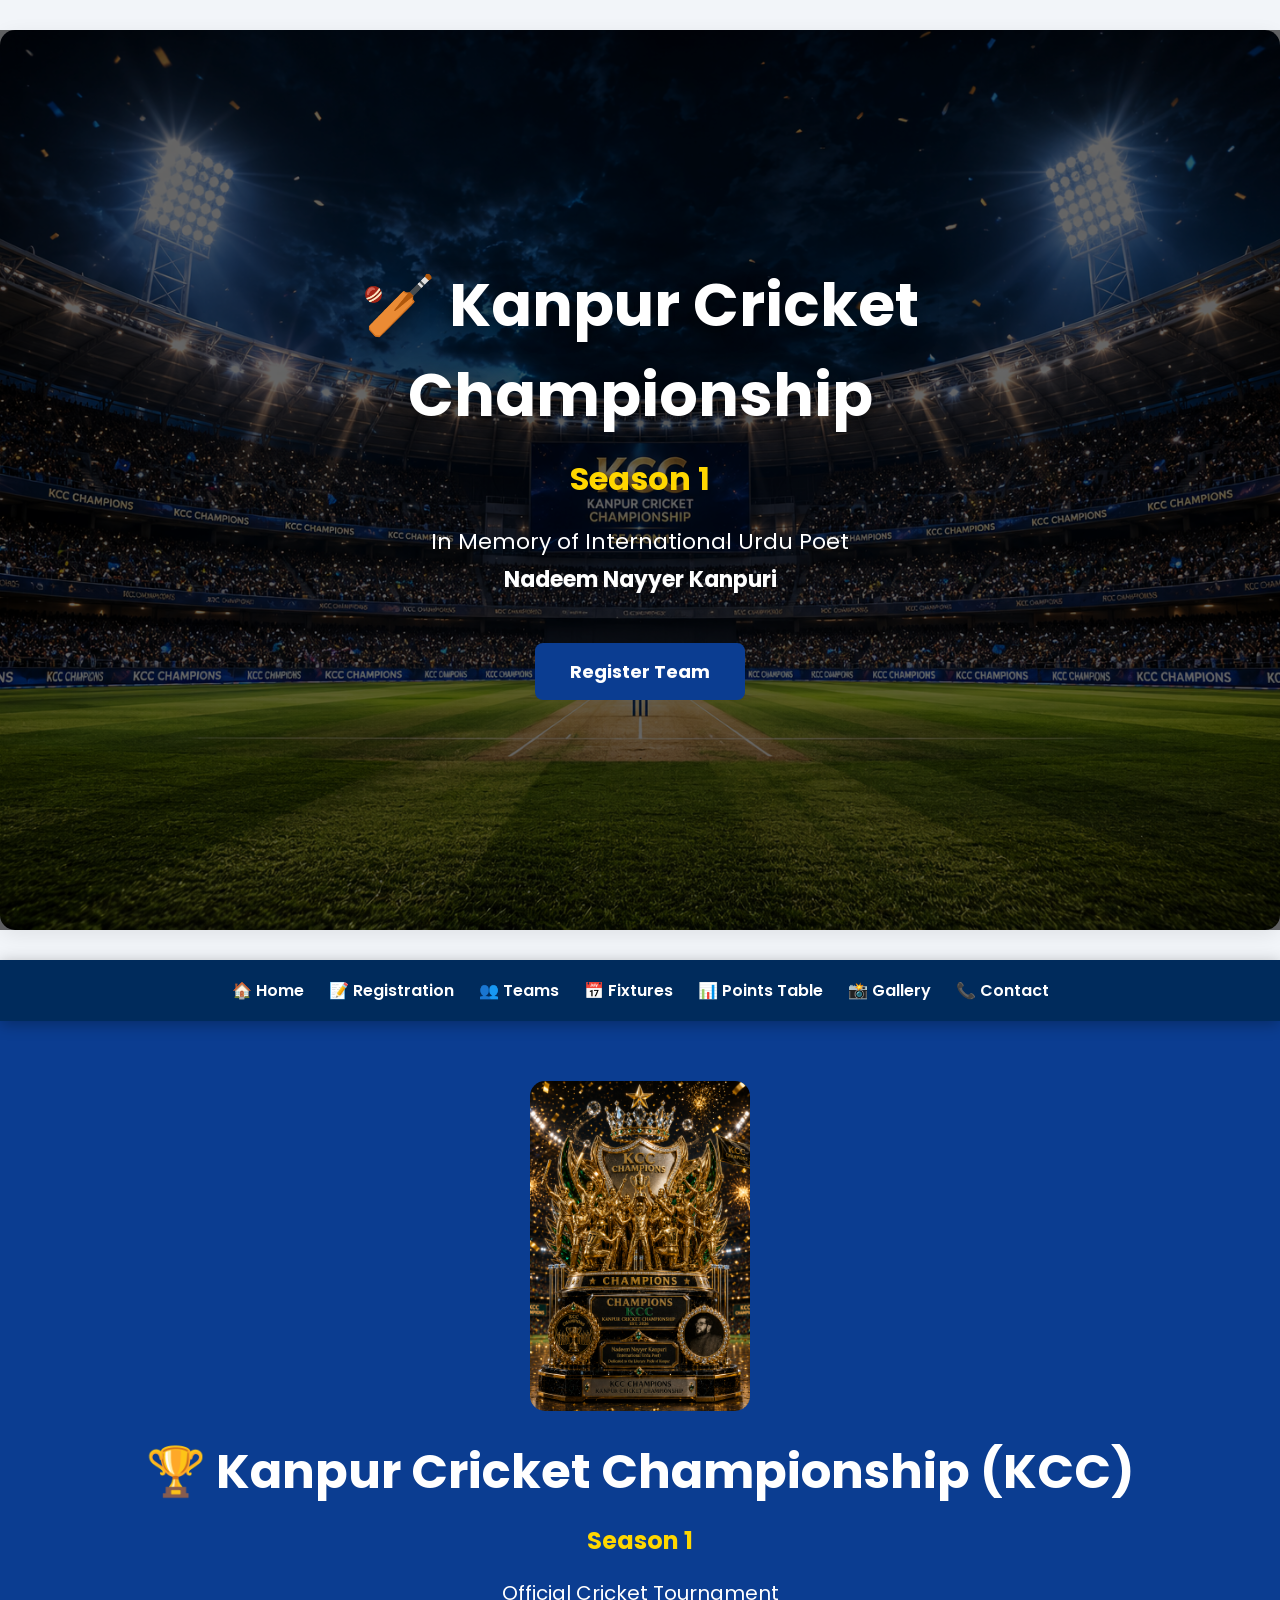
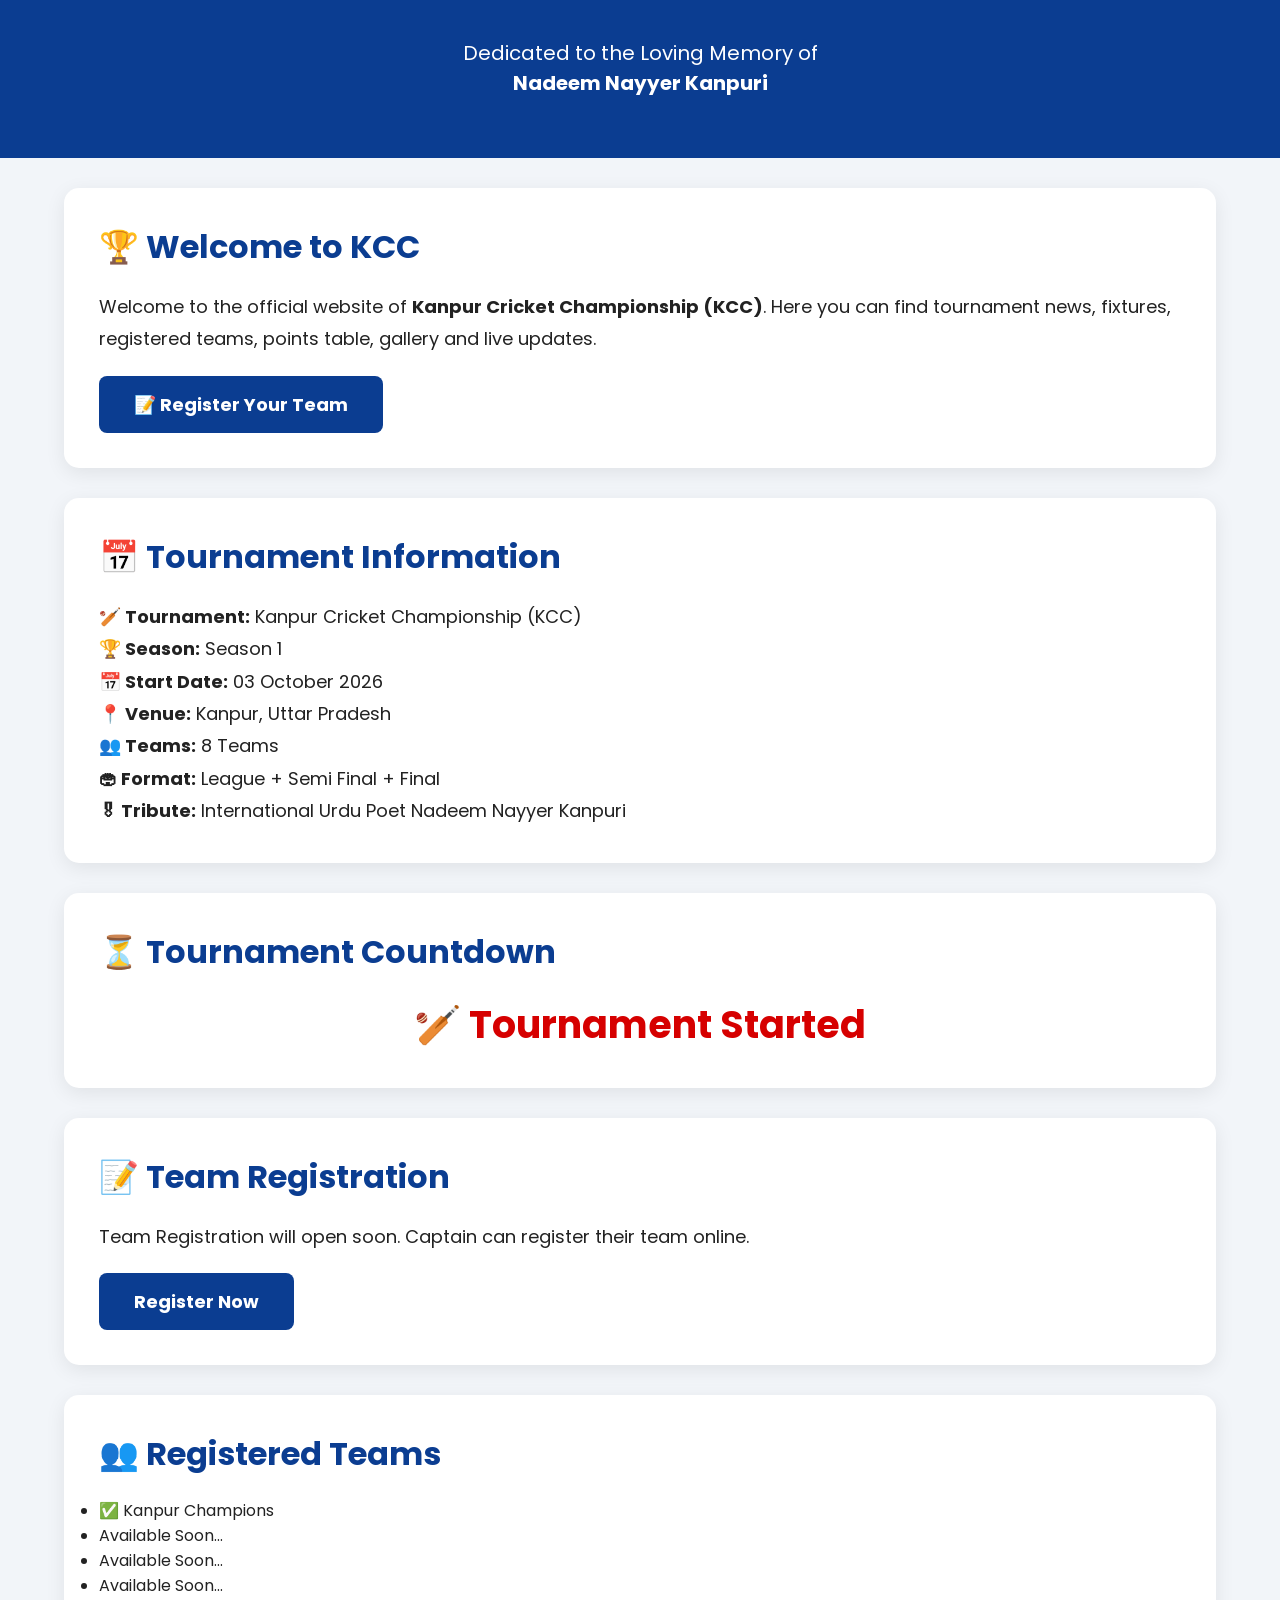
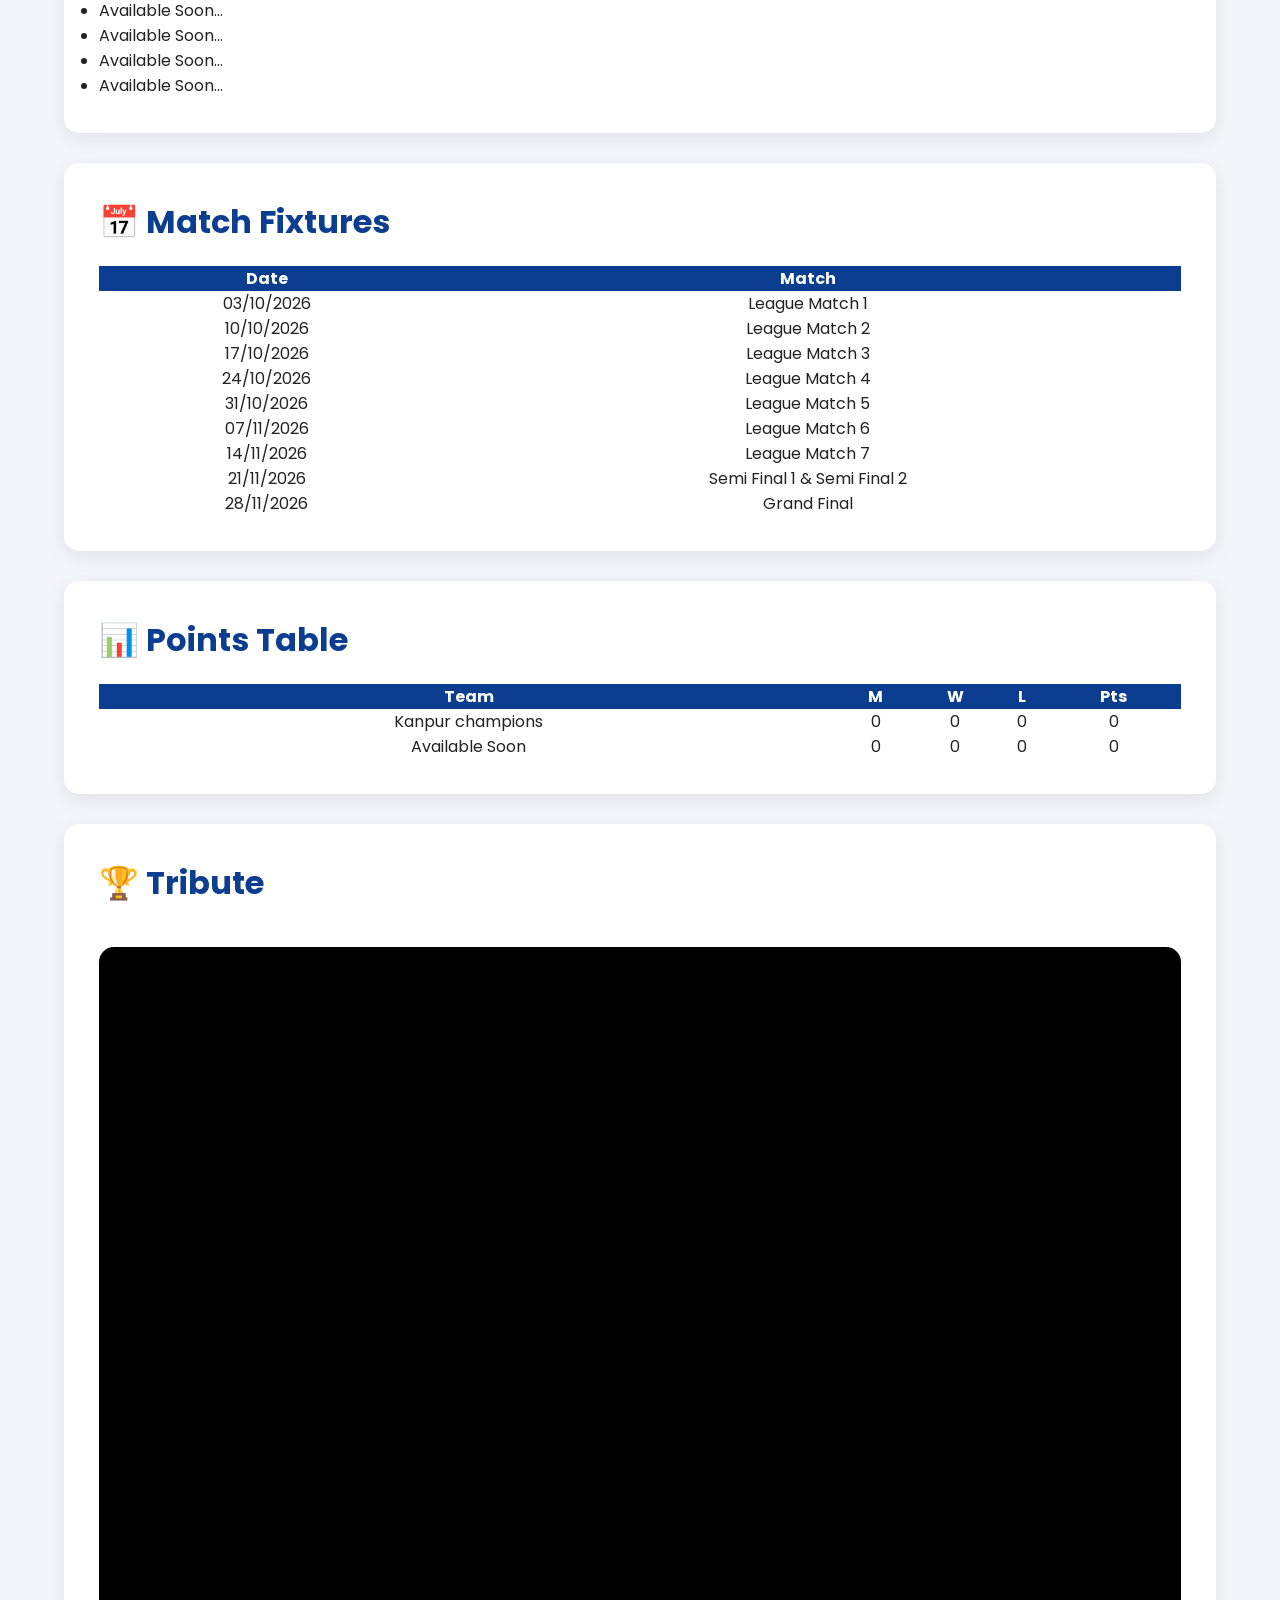
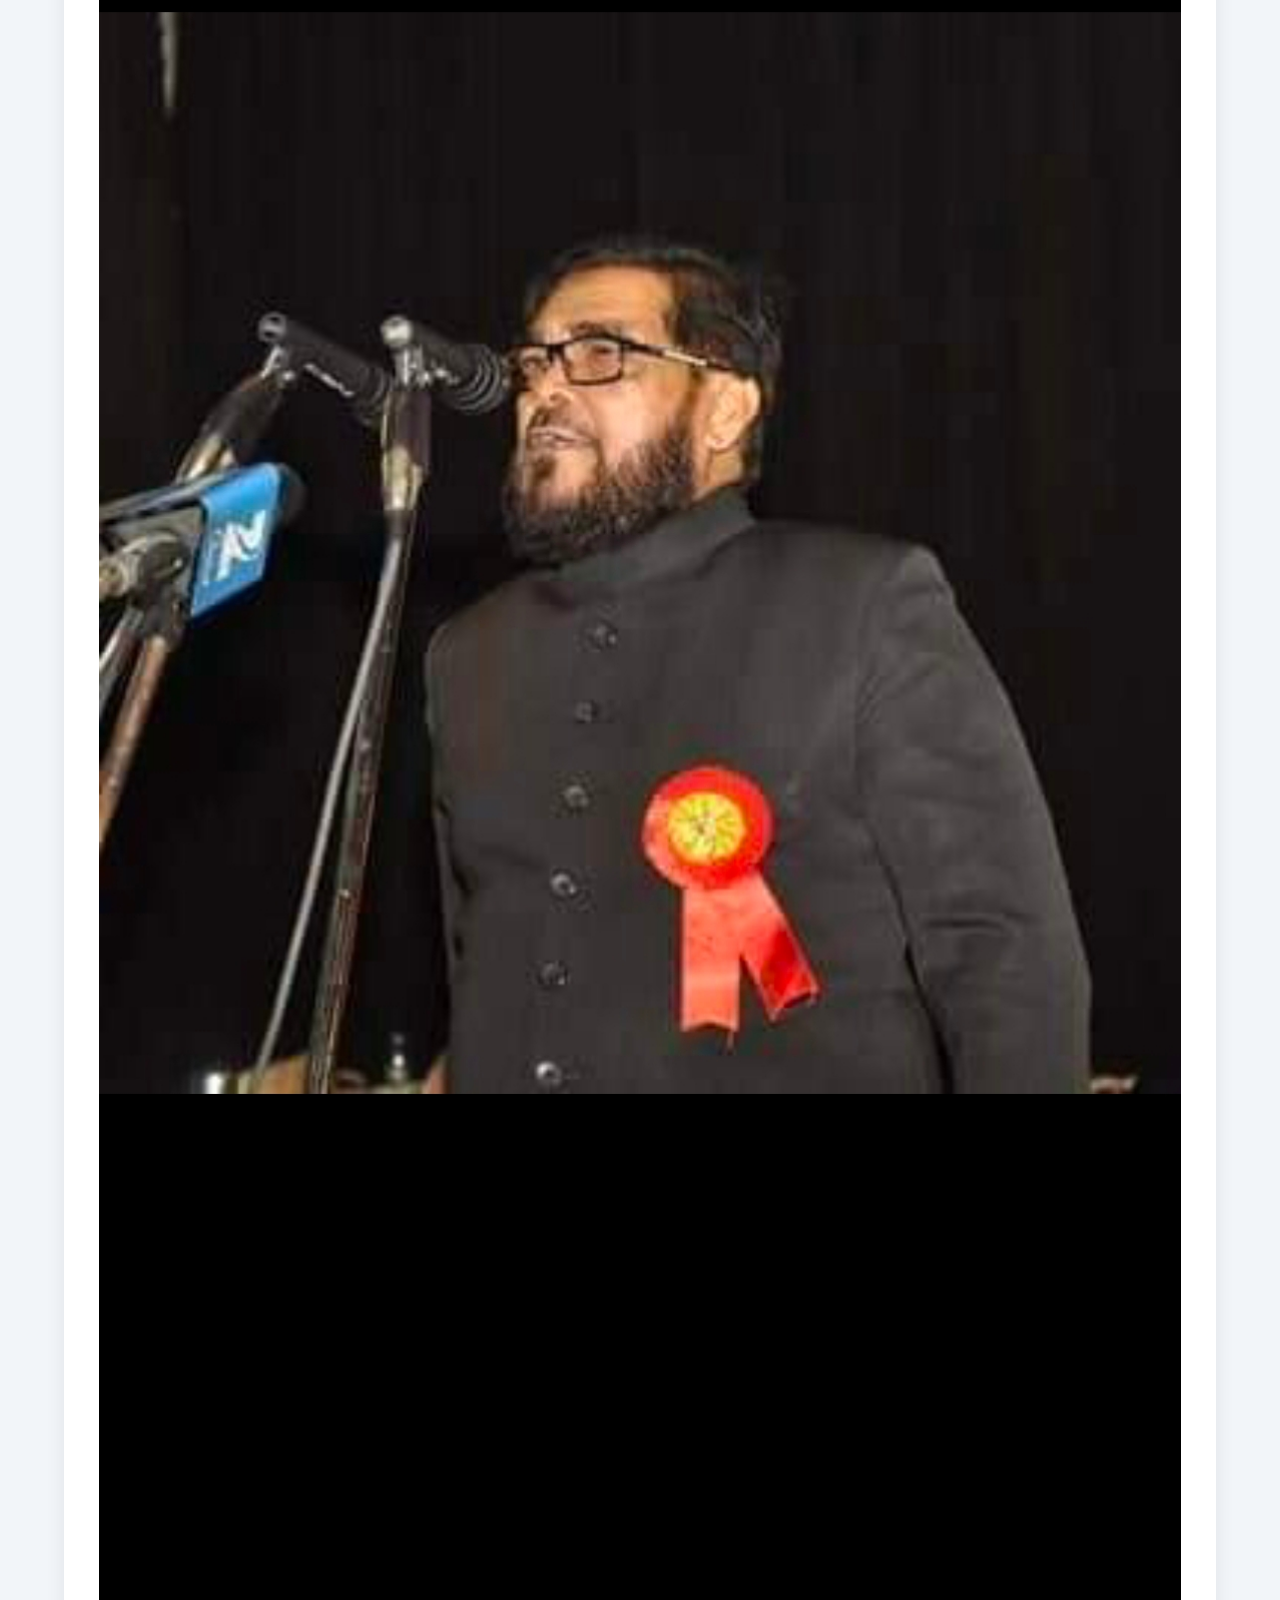
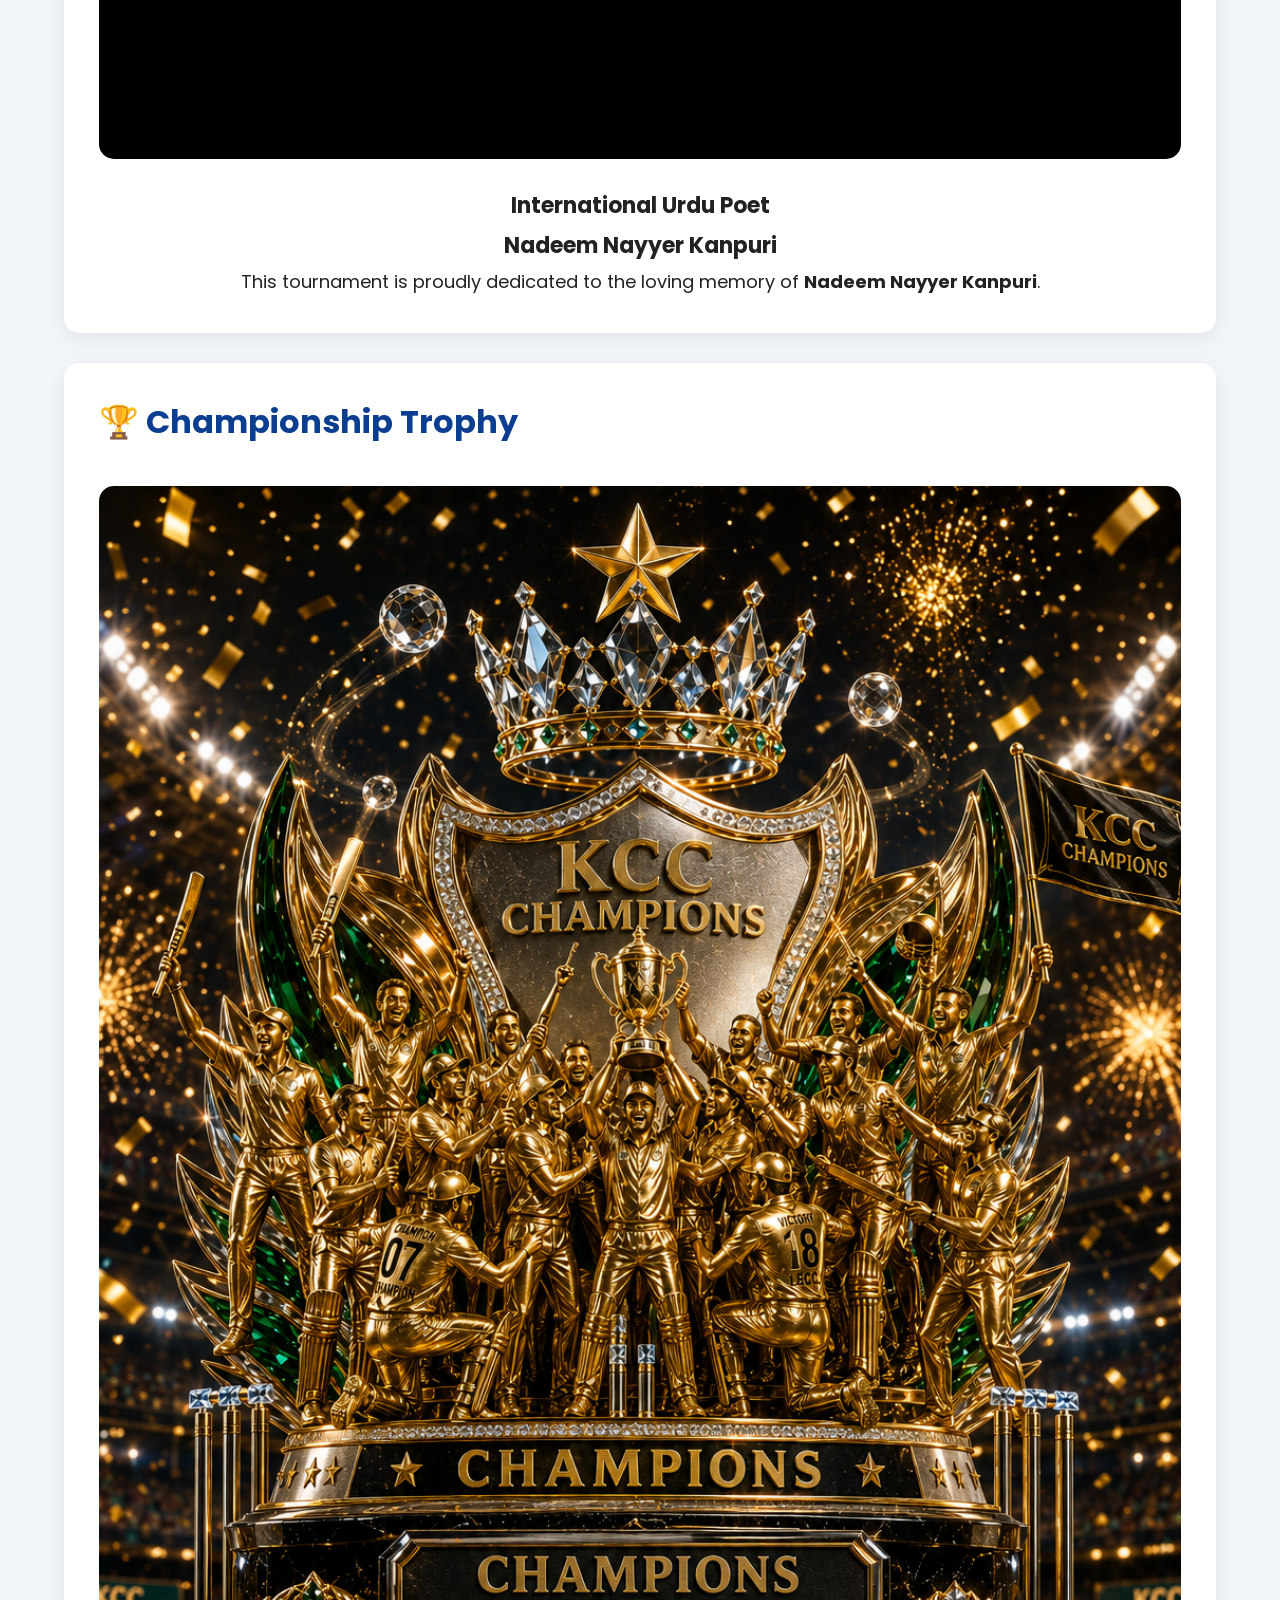
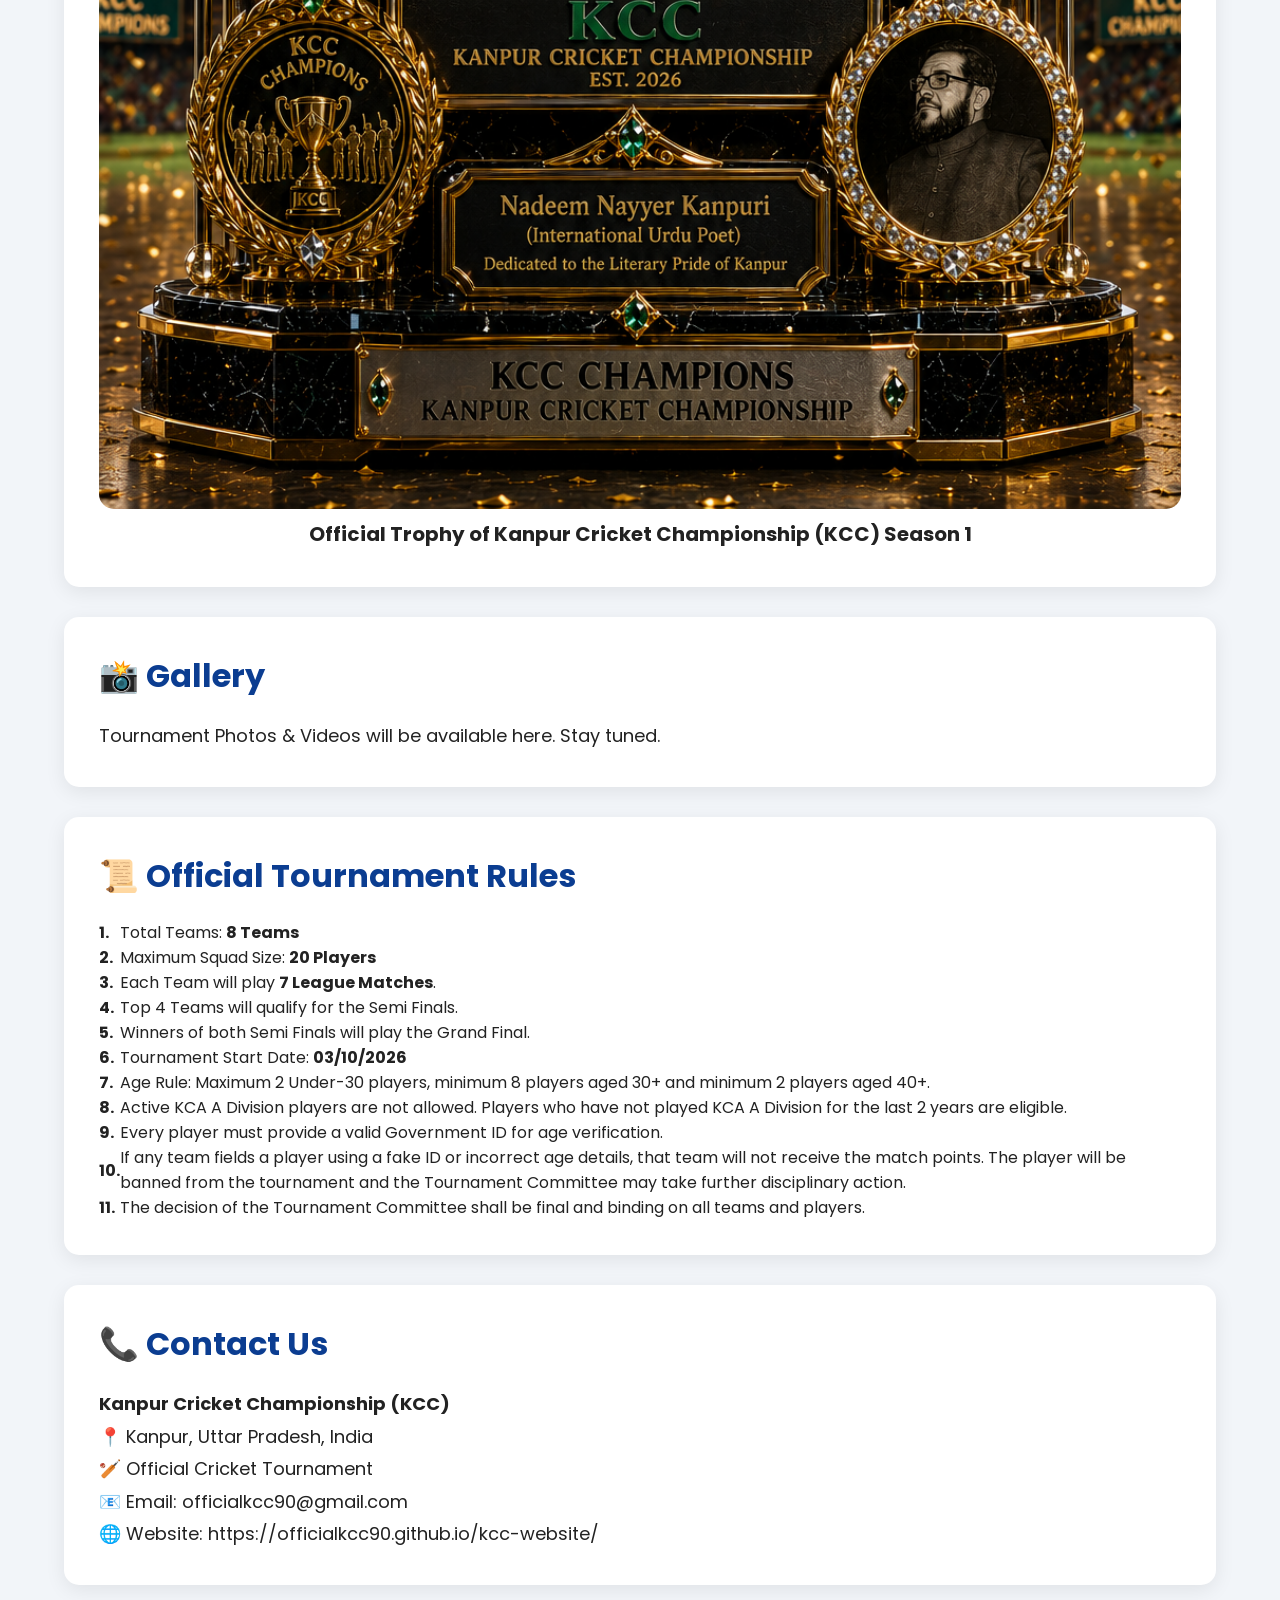
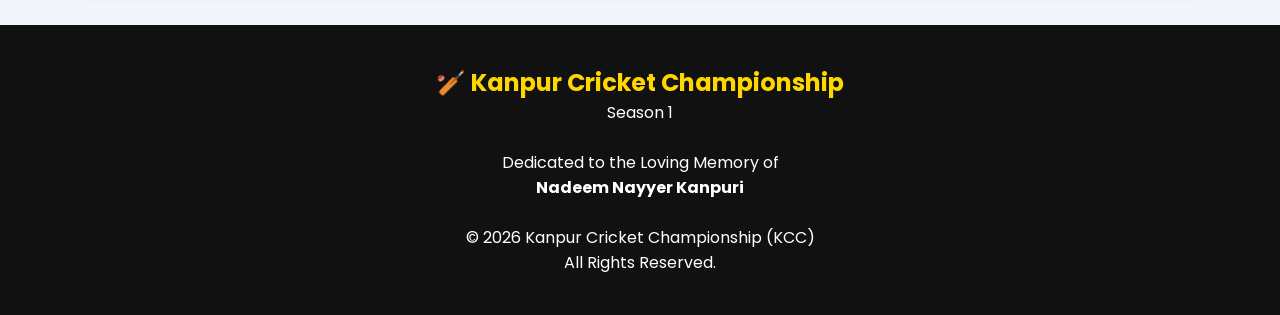
==== index.html @ 8da3f4ae "Update index.html" ====
<!DOCTYPE html>
<html lang="en">

<head>

<meta charset="UTF-8">
<meta name="viewport" content="width=device-width, initial-scale=1.0">

<title>Kanpur Cricket Championship (KCC)</title>

<link href="https://fonts.googleapis.com/css2?family=Poppins:wght@300;400;600;700&display=swap" rel="stylesheet">

<style>

*{
margin:0;
padding:0;
box-sizing:border-box;
scroll-behavior:smooth;
}

body{
font-family:'Poppins',sans-serif;
background:#f2f5f9;
color:#222;
overflow-x:hidden;
}

.hero{
position:relative;
width:100%;
height:100vh;
background:url("file_00000000753881fb9b33012616a6fbb0.png") center center/cover no-repeat;
display:flex;
justify-content:center;
align-items:center;
text-align:center;
}

.hero::before{
content:"";
position:absolute;
top:0;
left:0;
width:100%;
height:100%;
background:rgba(0,0,0,.60);
}

.hero-content{
position:relative;
z-index:2;
color:white;
padding:20px;
max-width:900px;
}

.hero h1{
font-size:60px;
font-weight:700;
margin-bottom:15px;
text-shadow:0 5px 20px rgba(0,0,0,.5);
}

.hero h2{
font-size:32px;
color:#FFD700;
margin-bottom:20px;
}

.hero p{
font-size:22px;
line-height:1.7;
}

nav{
position:sticky;
top:0;
background:#002b5c;
padding:18px;
z-index:9999;
box-shadow:0 3px 15px rgba(0,0,0,.3);
}

nav ul{
display:flex;
justify-content:center;
align-items:center;
gap:25px;
list-style:none;
flex-wrap:wrap;
}

nav ul li a{
color:white;
text-decoration:none;
font-weight:600;
font-size:16px;
transition:.3s;
}

nav ul li a:hover{
color:#FFD700;
}

header{
background:#0b3d91;
padding:60px 20px;
text-align:center;
color:white;
}

header h1{
font-size:48px;
margin-bottom:15px;
}

header h2{
color:#FFD700;
margin-bottom:20px;
}

header p{
font-size:20px;
}

.container{
width:90%;
max-width:1200px;
margin:auto;
}

section{
background:white;
margin:30px auto;
padding:35px;
border-radius:15px;
box-shadow:0 5px 20px rgba(0,0,0,.08);
}

section h3{
font-size:32px;
margin-bottom:20px;
color:#0b3d91;
}

section p{
font-size:18px;
line-height:1.8;
}

img{
width:100%;
border-radius:15px;
margin-top:20px;
}

.button{
display:inline-block;
padding:15px 35px;
background:#0b3d91;
color:white;
text-decoration:none;
border-radius:8px;
font-size:18px;
font-weight:bold;
margin-top:20px;
transition:.3s;
}

.button:hover{
background:#062b67;
}

footer{
background:#111;
color:white;
text-align:center;
padding:40px 20px;
margin-top:40px;
}

@media(max-width:768px){

.hero h1{
font-size:38px;
}

.hero h2{
font-size:24px;
}

.hero p{
font-size:18px;
}

nav ul{
gap:12px;
}

nav ul li a{
font-size:14px;
}

header h1{
font-size:32px;
}

section h3{
font-size:24px;
}

section p{
font-size:16px;
}

}

</style>
</head>

<body>

<!-- HERO SECTION -->

<section class="hero">

<div class="hero-content">

<h1>🏏 Kanpur Cricket Championship</h1>

<h2>Season 1</h2>

<p>
In Memory of International Urdu Poet
<br>
<b>Nadeem Nayyer Kanpuri</b>
</p>

<br>

<a href="#registration" class="button">
Register Team
</a>

</div>

</section>

<!-- NAVIGATION -->

<nav>

<ul>

<li><a href="#home">🏠 Home</a></li>

<li><a href="#registration">📝 Registration</a></li>

<li><a href="#teams">👥 Teams</a></li>

<li><a href="#fixtures">📅 Fixtures</a></li>

<li><a href="#points">📊 Points Table</a></li>

<li><a href="#gallery">📸 Gallery</a></li>

<li><a href="#contact">📞 Contact</a></li>

</ul>

</nav>

<!-- HEADER -->

<header id="home">

<div class="container">

<img
src="file_000000005b6081faa1a7bcee871ce334.png"
alt="KCC Trophy"
style="max-width:220px;display:block;margin:auto;">

<br>

<h1>🏆 Kanpur Cricket Championship (KCC)</h1>

<h2>Season 1</h2>

<p>

Official Cricket Tournament

<br><br>

Dedicated to the Loving Memory of

<br>

<b>Nadeem Nayyer Kanpuri</b>

</p>

</div>

</header>

<div class="container">
  <!-- WELCOME SECTION -->

<section>

<h3>🏆 Welcome to KCC</h3>

<p>

Welcome to the official website of
<b>Kanpur Cricket Championship (KCC)</b>.

Here you can find tournament news,
fixtures, registered teams,
points table, gallery and live updates.

</p>

<a class="button" href="#registration">

📝 Register Your Team

</a>

</section>

<!-- TOURNAMENT INFORMATION -->

<section>

<h3>📅 Tournament Information</h3>

<p><b>🏏 Tournament:</b> Kanpur Cricket Championship (KCC)</p>

<p><b>🏆 Season:</b> Season 1</p>

<p><b>📅 Start Date:</b> 03 October 2026</p>

<p><b>📍 Venue:</b> Kanpur, Uttar Pradesh</p>

<p><b>👥 Teams:</b> 8 Teams</p>

<p><b>🏟 Format:</b> League + Semi Final + Final</p>

<p><b>🎖 Tribute:</b> International Urdu Poet Nadeem Nayyer Kanpuri</p>

</section>

<!-- COUNTDOWN -->

<section>

<h3>⏳ Tournament Countdown</h3>

<h2 id="countdown"
style="font-size:38px;color:#d60000;text-align:center;">

Loading...

</h2>

</section>

<!-- REGISTRATION -->

<section id="registration">

<h3>📝 Team Registration</h3>

<p>

Team Registration will open soon.

Captain can register their team online.

</p>

<a class="button" href="#">

Register Now

</a>

</section>

<!-- REGISTERED TEAMS -->

<section id="teams">

<h3>👥 Registered Teams</h3>

<ul>

<li>✅ Kanpur Champions</li>

<li>Available Soon...</li>

<li>Available Soon...</li>

<li>Available Soon...</li>

<li>Available Soon...</li>

<li>Available Soon...</li>

<li>Available Soon...</li>

<li>Available Soon...</li>

</ul>

</section>
<!-- FIXTURES -->

<section id="fixtures">

<h3>📅 Match Fixtures</h3>

<table style="width:100%;border-collapse:collapse;text-align:center;">

<tr style="background:#0b3d91;color:#fff;">
<th>Date</th>
<th>Match</th>
</tr>

<tr>
<td>03/10/2026</td>
<td>League Match 1</td>
</tr>

<tr>
<td>10/10/2026</td>
<td>League Match 2</td>
</tr>

<tr>
<td>17/10/2026</td>
<td>League Match 3</td>
</tr>

<tr>
<td>24/10/2026</td>
<td>League Match 4</td>
</tr>

<tr>
<td>31/10/2026</td>
<td>League Match 5</td>
</tr>

<tr>
<td>07/11/2026</td>
<td>League Match 6</td>
</tr>

<tr>
<td>14/11/2026</td>
<td>League Match 7</td>
</tr>

<tr>
<td>21/11/2026</td>
<td>Semi Final 1 &amp; Semi Final 2</td>
</tr>

<tr>
<td>28/11/2026</td>
<td>Grand Final</td>
</tr>

</table>

</section>

<!-- POINTS TABLE -->

<section id="points">

<h3>📊 Points Table</h3>

<table style="width:100%;border-collapse:collapse;text-align:center;">

<tr style="background:#0b3d91;color:#fff;">

<th>Team</th>
<th>M</th>
<th>W</th>
<th>L</th>
<th>Pts</th>

</tr>

<tr>

<td>Kanpur champions</td>

<td>0</td>

<td>0</td>

<td>0</td>

<td>0</td>

</tr>

<tr>

<td>Available Soon</td>

<td>0</td>

<td>0</td>

<td>0</td>

<td>0</td>

</tr>

</table>

</section>

<!-- TRIBUTE -->

<section>

<h3>🏆 Tribute</h3>

<img src="Screenshot_20260722_005424.jpg"
alt="Nadeem Nayyer Kanpuri">

<p style="text-align:center;font-size:22px;font-weight:bold;margin-top:20px;">

International Urdu Poet

<br>

Nadeem Nayyer Kanpuri

</p>

<p style="text-align:center;">

This tournament is proudly dedicated to the
loving memory of
<b>Nadeem Nayyer Kanpuri</b>.

</p>

</section>

<!-- TROPHY -->

<section>

<h3>🏆 Championship Trophy</h3>

<img
src="file_000000005b6081faa1a7bcee871ce334.png"
alt="KCC Trophy">

<p style="text-align:center;font-size:20px;font-weight:bold;">

Official Trophy of

Kanpur Cricket Championship (KCC)

Season 1

</p>

</section>

<!-- GALLERY -->

<section id="gallery">

<h3>📸 Gallery</h3>

<p>

Tournament Photos & Videos will be available here.

Stay tuned.

</p>

</section>
  <!-- OFFICIAL TOURNAMENT RULES -->

<section id="rules">

<h3>📜 Official Tournament Rules</h3>

<table style="width:100%;border-collapse:collapse;">

<tr>
<td><b>1.</b></td>
<td>Total Teams: <b>8 Teams</b></td>
</tr>

<tr>
<td><b>2.</b></td>
<td>Maximum Squad Size: <b>20 Players</b></td>
</tr>

<tr>
<td><b>3.</b></td>
<td>Each Team will play <b>7 League Matches</b>.</td>
</tr>

<tr>
<td><b>4.</b></td>
<td>Top 4 Teams will qualify for the Semi Finals.</td>
</tr>

<tr>
<td><b>5.</b></td>
<td>Winners of both Semi Finals will play the Grand Final.</td>
</tr>

<tr>
<td><b>6.</b></td>
<td>Tournament Start Date: <b>03/10/2026</b></td>
</tr>

<tr>
<td><b>7.</b></td>
<td>Age Rule: Maximum 2 Under-30 players, minimum 8 players aged 30+ and minimum 2 players aged 40+.</td>
</tr>

<tr>
<td><b>8.</b></td>
<td>Active KCA A Division players are not allowed. Players who have not played KCA A Division for the last 2 years are eligible.</td>
</tr>

<tr>
<td><b>9.</b></td>
<td>Every player must provide a valid Government ID for age verification.</td>
</tr>

<tr>
<td><b>10.</b></td>
<td>If any team fields a player using a fake ID or incorrect age details, that team will not receive the match points. The player will be banned from the tournament and the Tournament Committee may take further disciplinary action.</td>
</tr>

<tr>
<td><b>11.</b></td>
<td>The decision of the Tournament Committee shall be final and binding on all teams and players.</td>
</tr>

</table>

</section>
<!-- CONTACT -->

<section id="contact">

<h3>📞 Contact Us</h3>

<p><strong>Kanpur Cricket Championship (KCC)</strong></p>

<p>📍 Kanpur, Uttar Pradesh, India</p>

<p>🏏 Official Cricket Tournament</p>

<p>📧 Email: officialkcc90@gmail.com</p>

<p>🌐 Website:
https://officialkcc90.github.io/kcc-website/
</p>

</section>

</div>

<!-- FOOTER -->

<footer>

<h2 style="color:#FFD700;">
🏏 Kanpur Cricket Championship
</h2>

<p>
Season 1
</p>

<br>

<p>

Dedicated to the Loving Memory of

<br>

<strong>Nadeem Nayyer Kanpuri</strong>

</p>

<br>

<p>

© 2026 Kanpur Cricket Championship (KCC)

<br>

All Rights Reserved.

</p>

</footer>

<!-- COUNTDOWN TIMER -->

<script>

const targetDate = new Date("October 3, 2026 09:00:00").getTime();

setInterval(function(){

const now = new Date().getTime();

const distance = targetDate - now;

const days = Math.floor(distance/(1000*60*60*24));

const hours = Math.floor((distance%(1000*60*60*24))/(1000*60*60));

const minutes = Math.floor((distance%(1000*60*60))/(1000*60));

const seconds = Math.floor((distance%(1000*60))/1000);

const countdown = document.getElementById("countdown");

if(distance>0){

countdown.innerHTML =
days + " Days " +
hours + " Hours " +
minutes + " Minutes " +
seconds + " Seconds";

}else{

countdown.innerHTML="🏏 Tournament Started";

}

},1000);

</script>

</body>

</html>
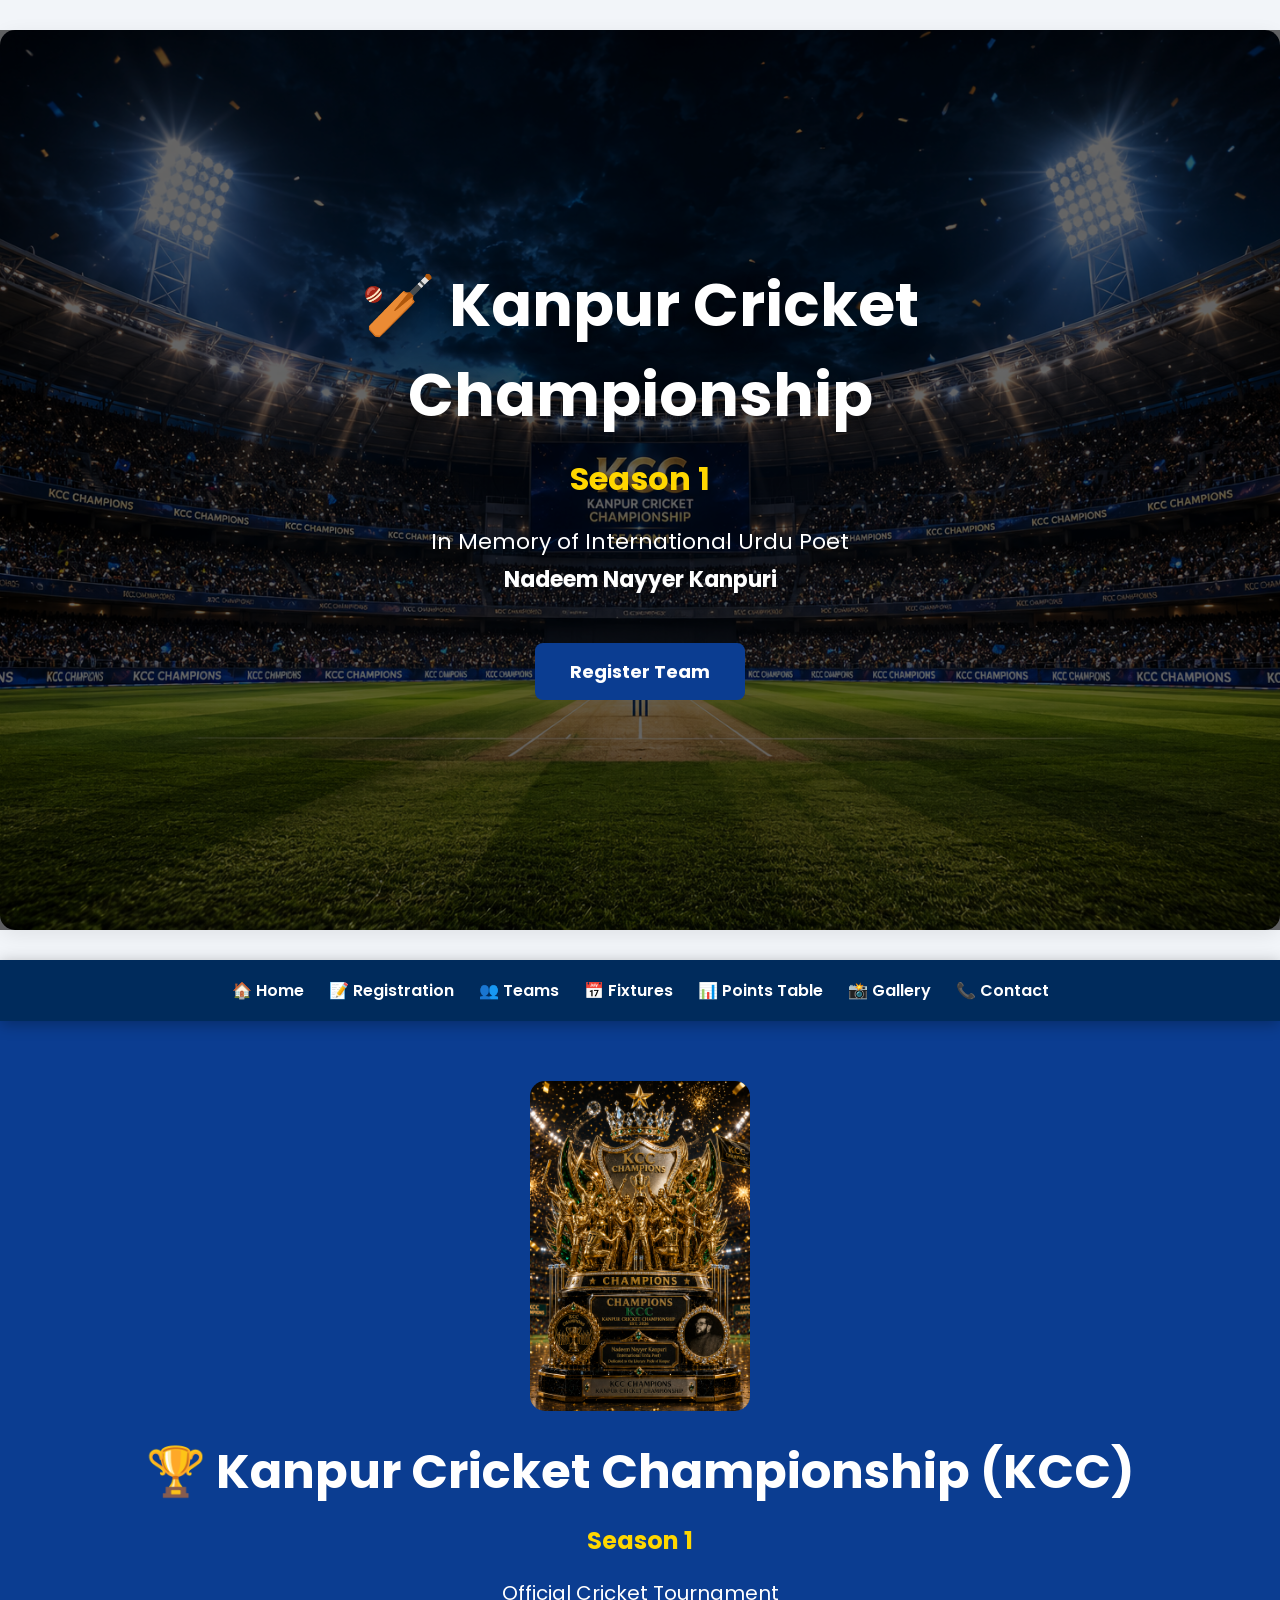
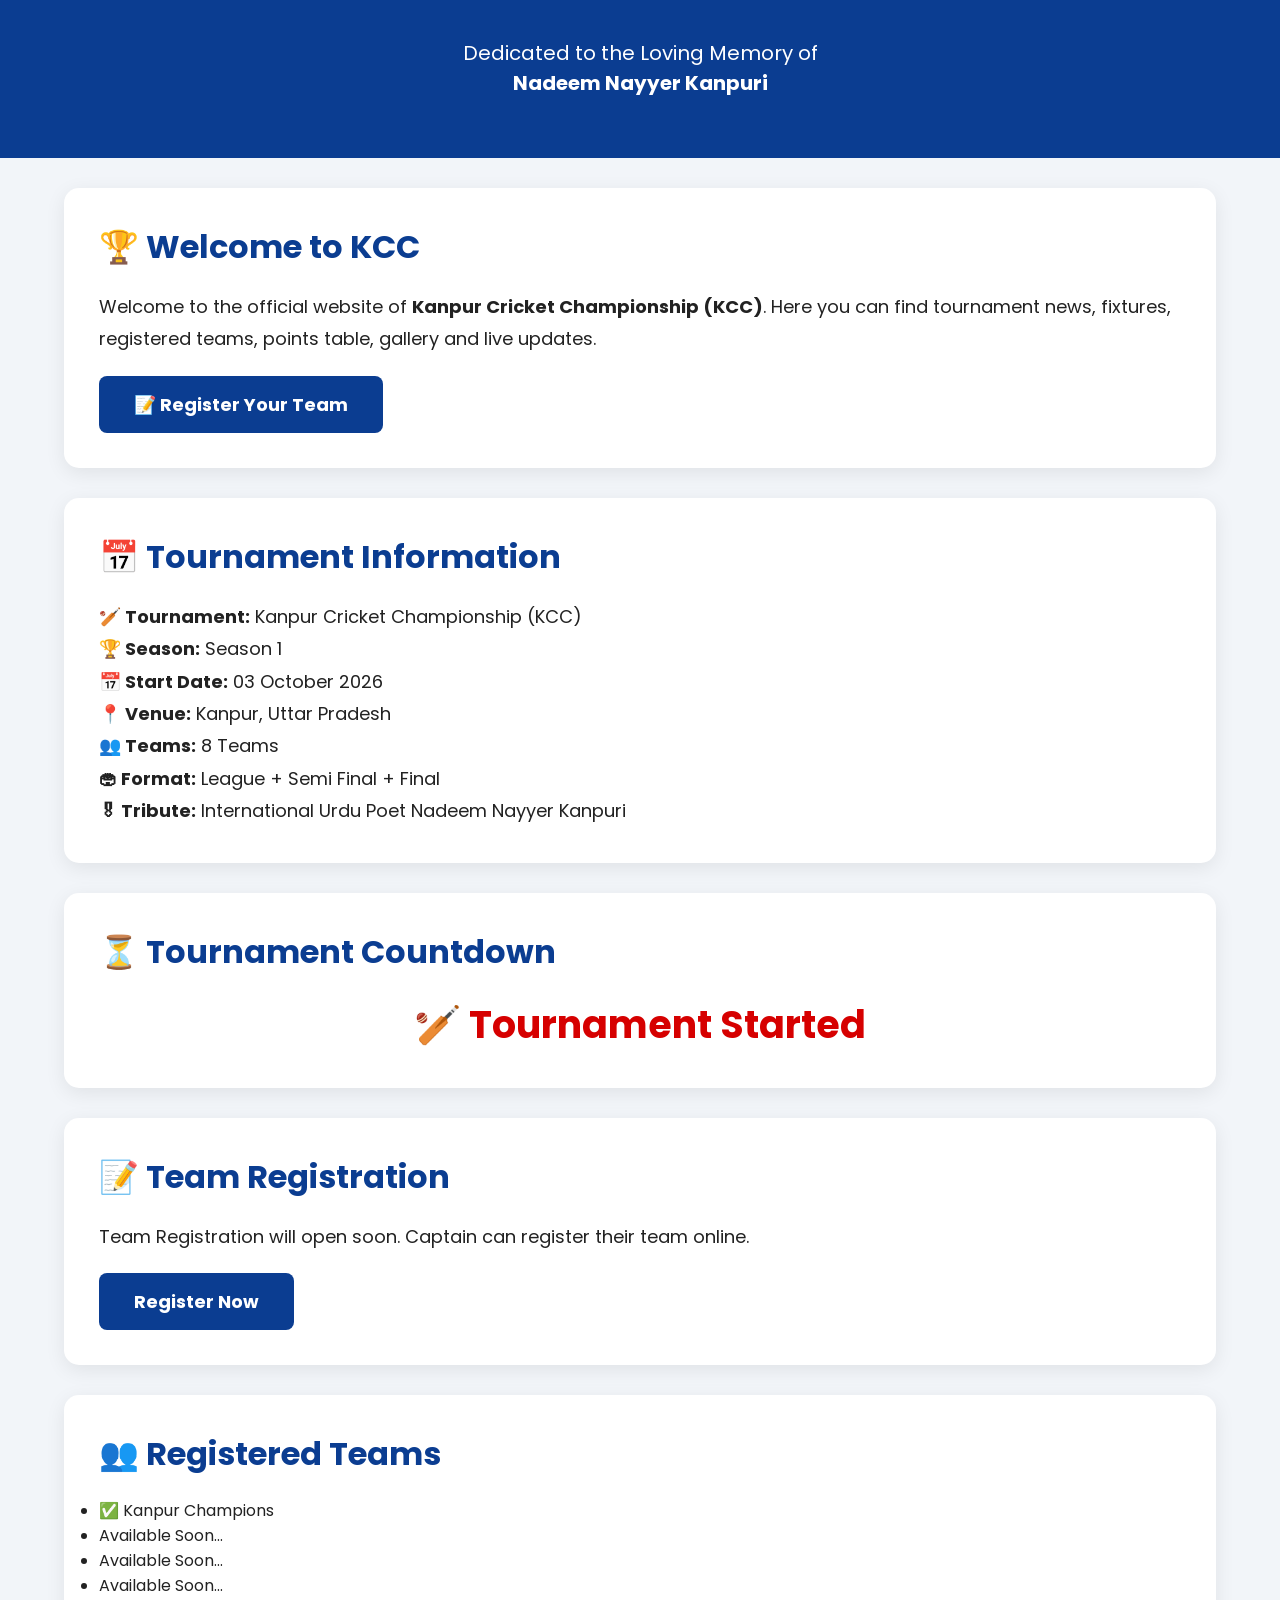
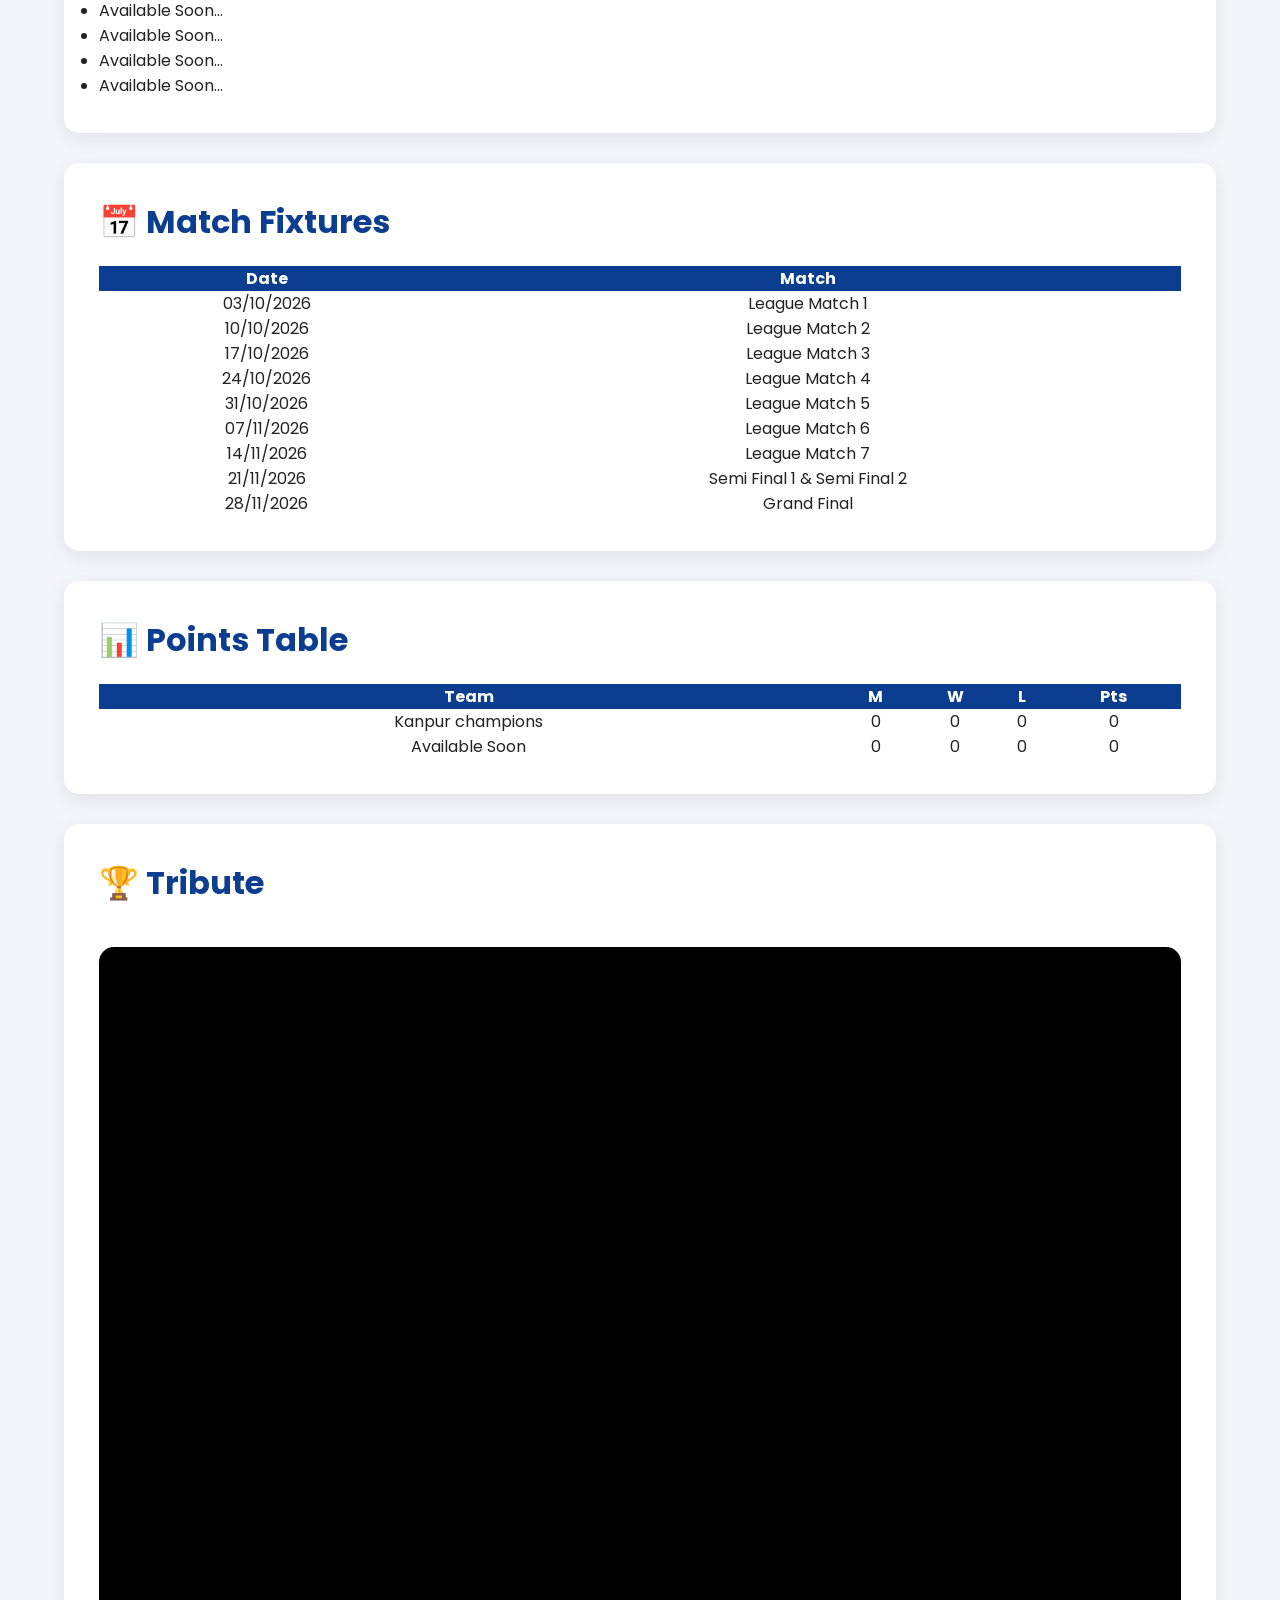
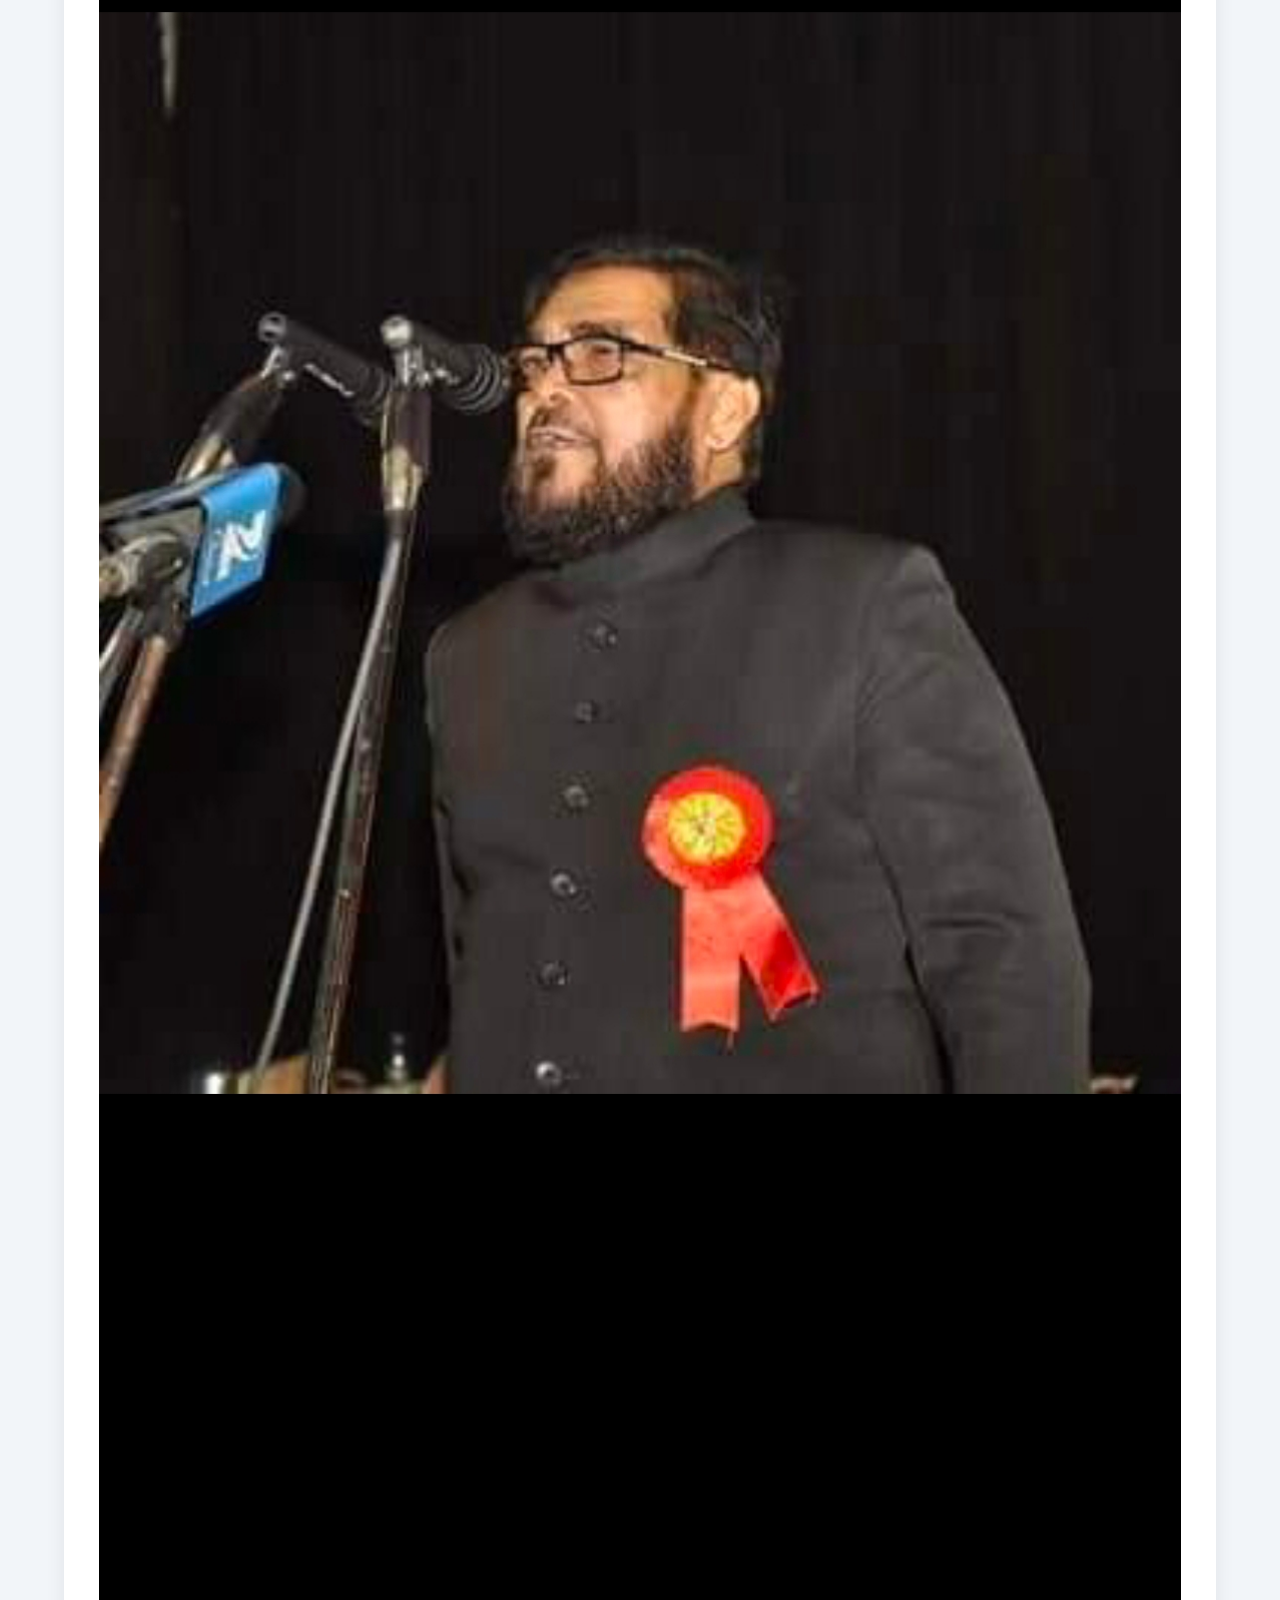
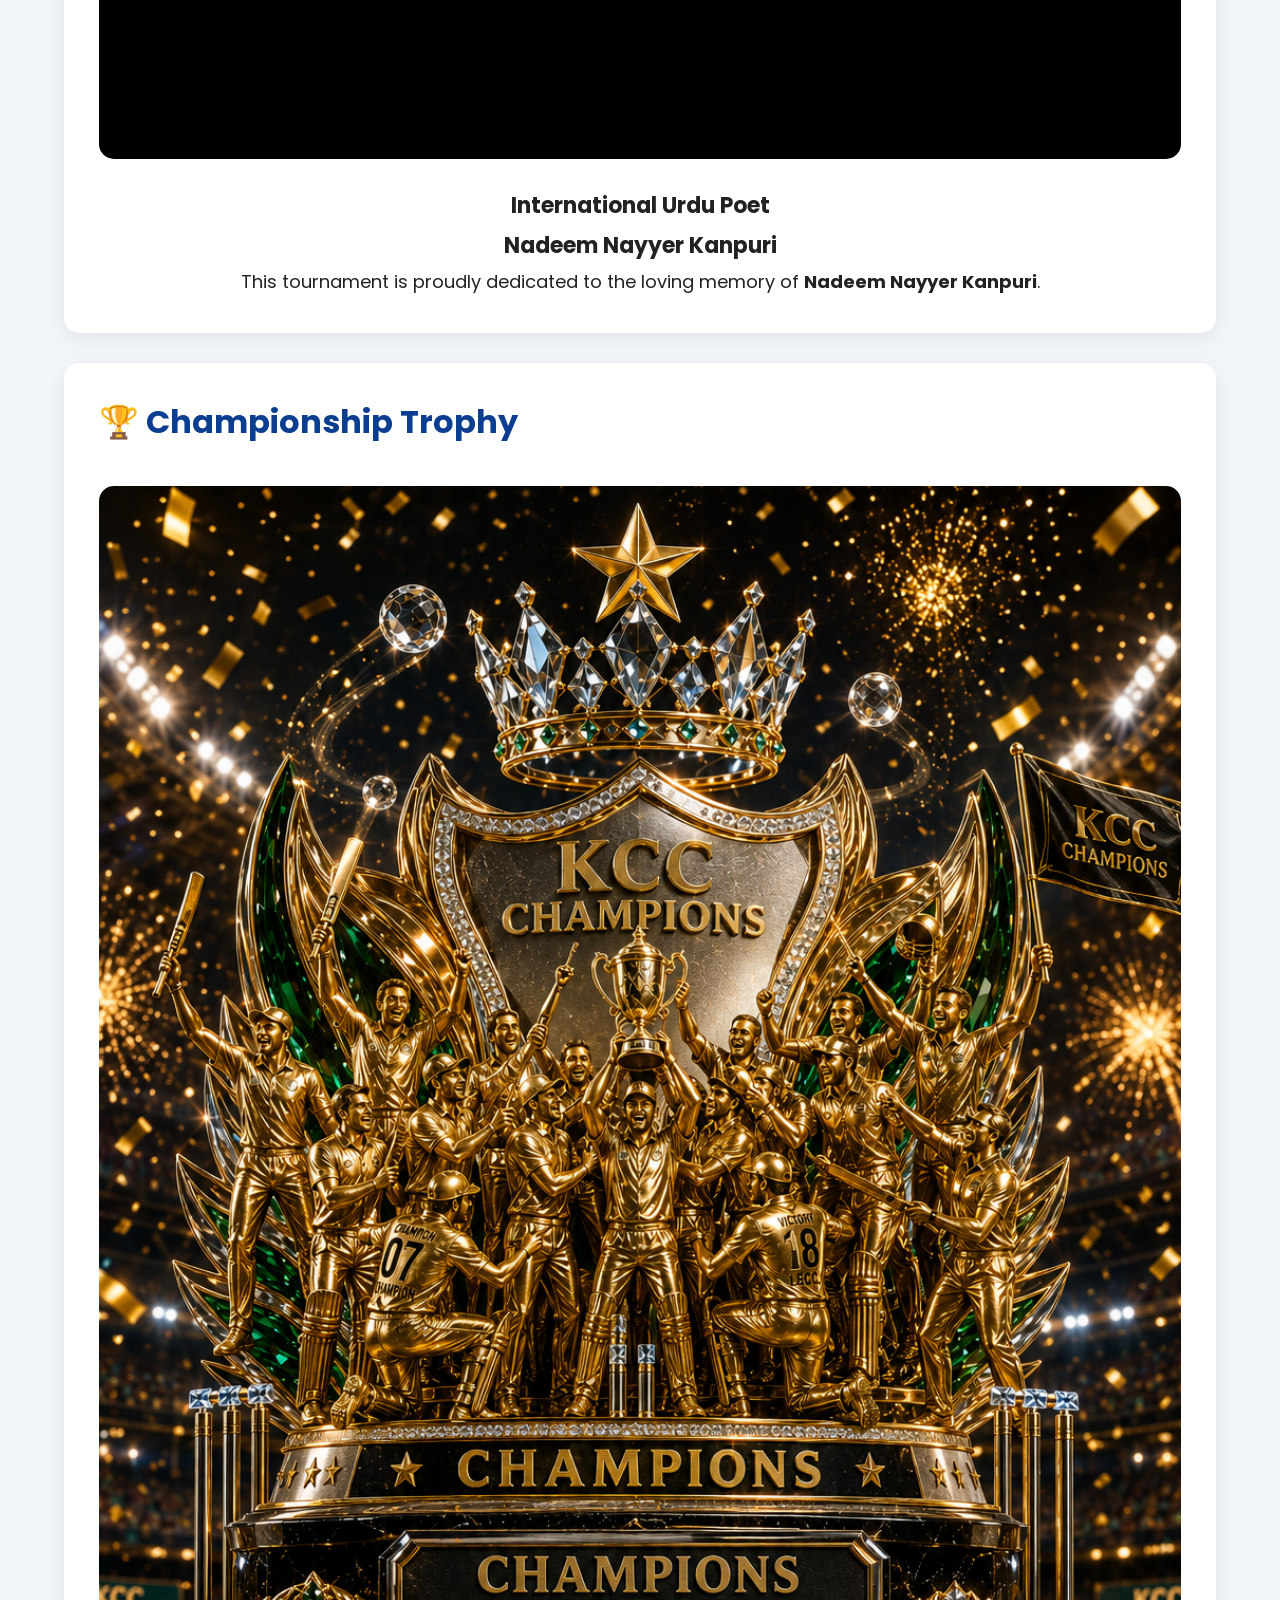
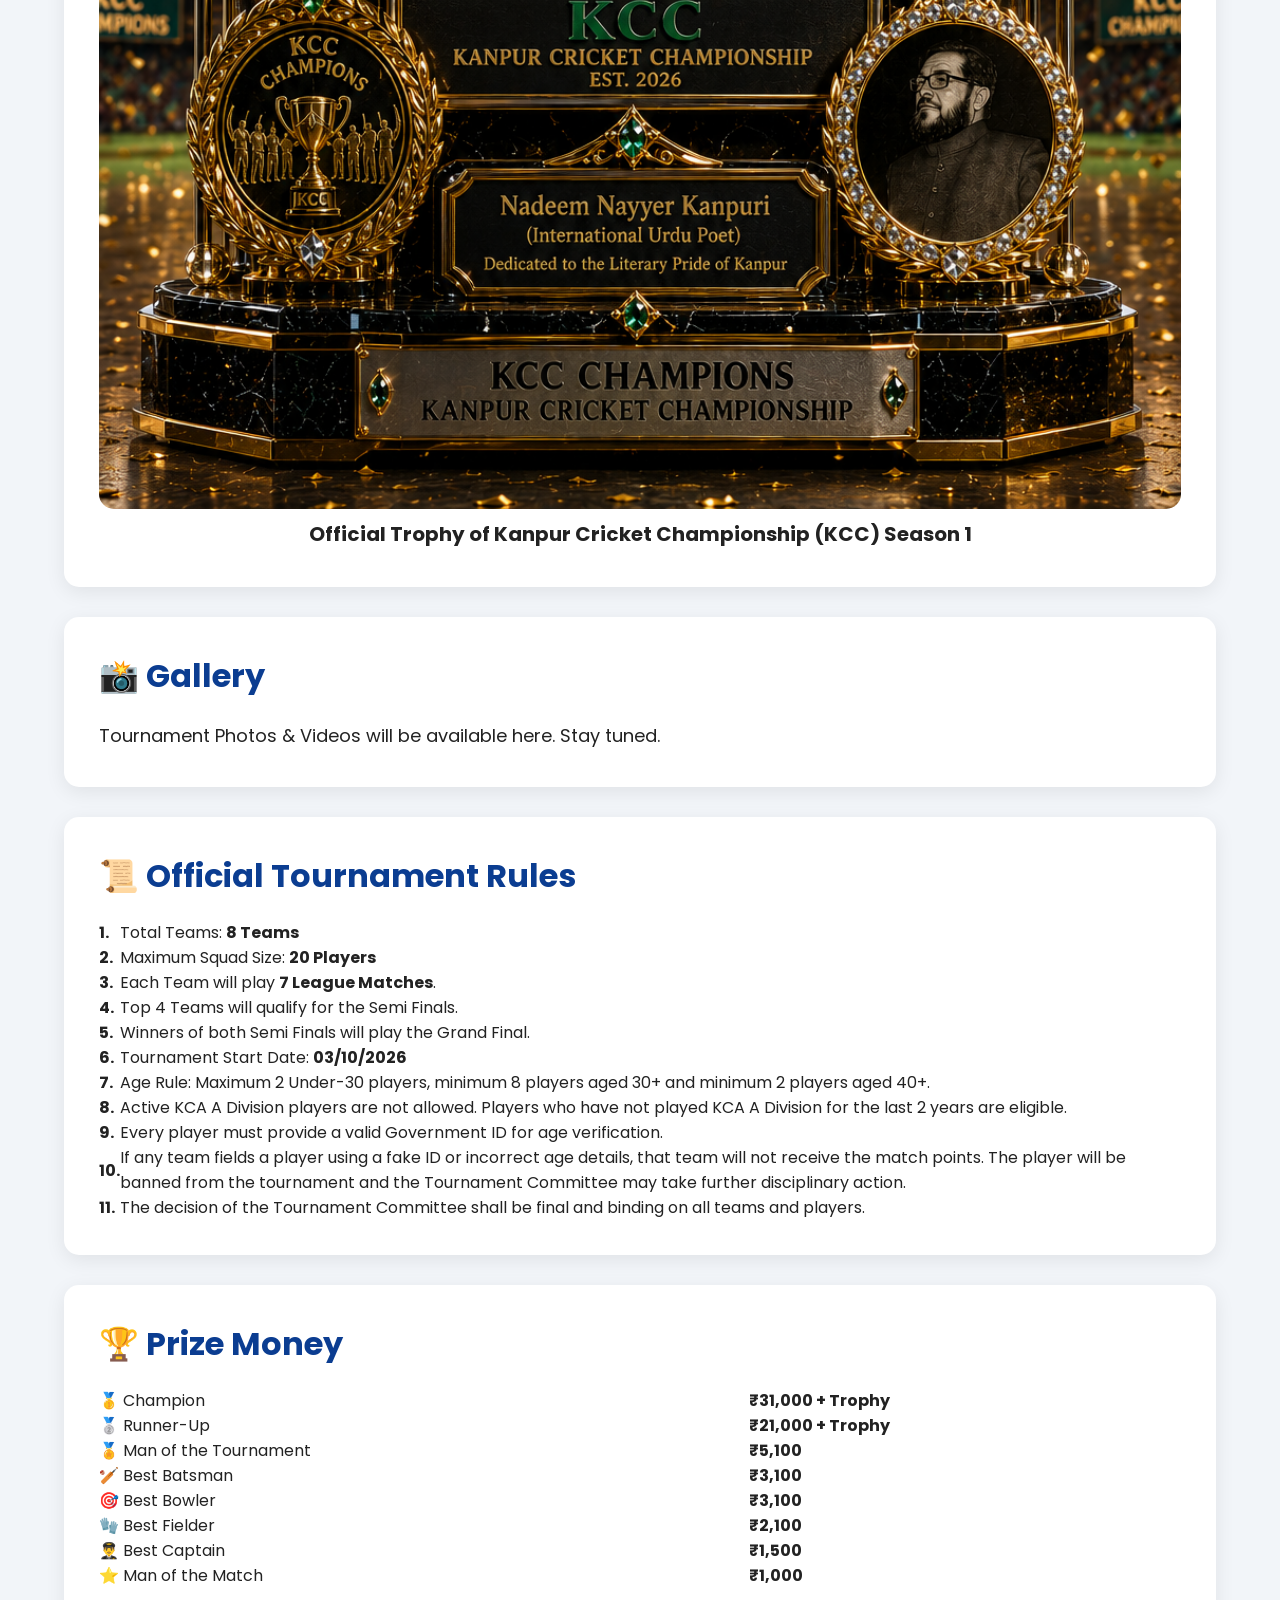
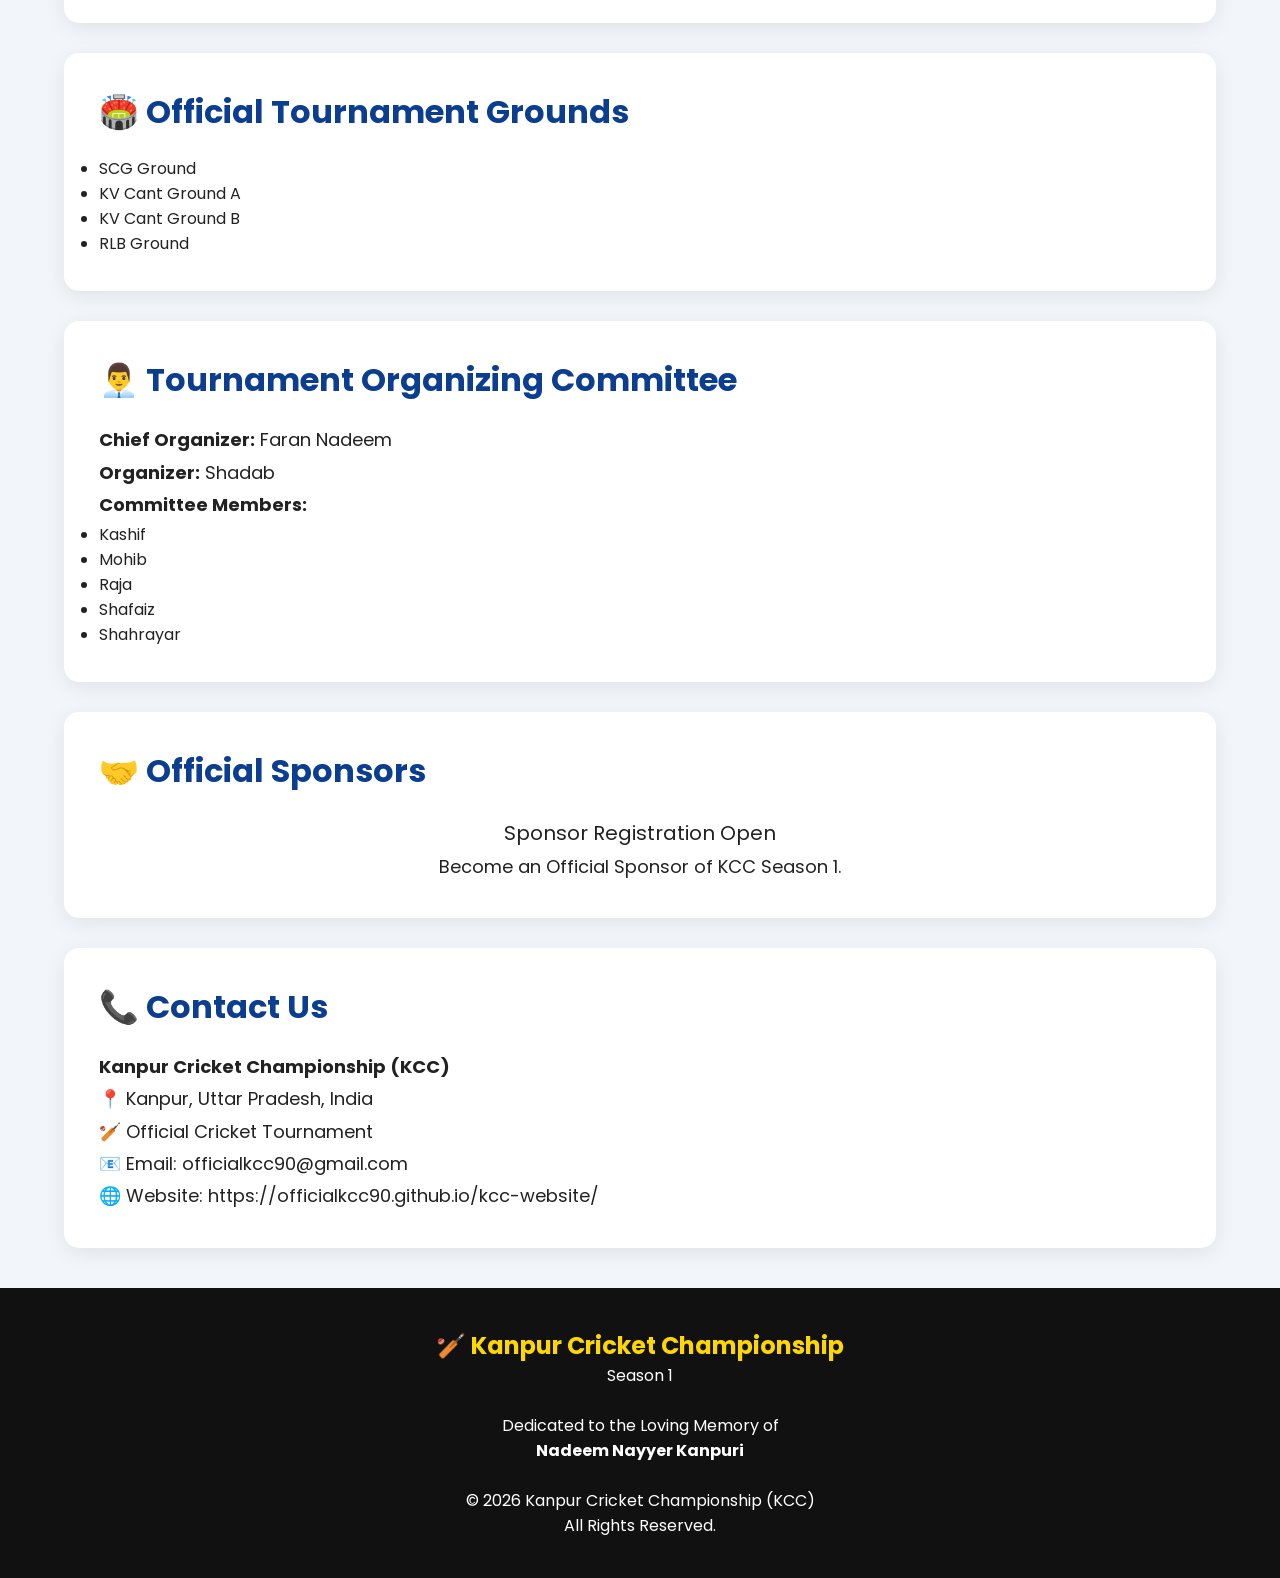
==== commit 89572c27: "Update index.html" ====
--- a/index.html
+++ b/index.html
@@ -662,6 +662,125 @@
 </table>
 
 </section>
+  <!-- PRIZE MONEY -->
+
+<section id="prizemoney">
+
+<h3>🏆 Prize Money</h3>
+
+<table style="width:100%;border-collapse:collapse;">
+
+<tr>
+<td>🥇 Champion</td>
+<td><b>₹31,000 + Trophy</b></td>
+</tr>
+
+<tr>
+<td>🥈 Runner-Up</td>
+<td><b>₹21,000 + Trophy</b></td>
+</tr>
+
+<tr>
+<td>🏅 Man of the Tournament</td>
+<td><b>₹5,100</b></td>
+</tr>
+
+<tr>
+<td>🏏 Best Batsman</td>
+<td><b>₹3,100</b></td>
+</tr>
+
+<tr>
+<td>🎯 Best Bowler</td>
+<td><b>₹3,100</b></td>
+</tr>
+
+<tr>
+<td>🧤 Best Fielder</td>
+<td><b>₹2,100</b></td>
+</tr>
+
+<tr>
+<td>👨‍✈️ Best Captain</td>
+<td><b>₹1,500</b></td>
+</tr>
+
+<tr>
+<td>⭐ Man of the Match</td>
+<td><b>₹1,000</b></td>
+</tr>
+
+</table>
+
+</section>
+
+<!-- OFFICIAL GROUNDS -->
+
+<section id="grounds">
+
+<h3>🏟️ Official Tournament Grounds</h3>
+
+<ul>
+
+<li>SCG Ground</li>
+
+<li>KV Cant Ground A</li>
+
+<li>KV Cant Ground B</li>
+
+<li>RLB Ground</li>
+
+</ul>
+
+</section>
+
+<!-- ORGANIZING COMMITTEE -->
+
+<section id="committee">
+
+<h3>👨‍💼 Tournament Organizing Committee</h3>
+
+<p><b>Chief Organizer:</b> Faran Nadeem</p>
+
+<p><b>Organizer:</b> Shadab</p>
+
+<p><b>Committee Members:</b></p>
+
+<ul>
+
+<li>Kashif</li>
+
+<li>Mohib</li>
+
+<li>Raja</li>
+
+<li>Shafaiz</li>
+
+<li>Shahrayar</li>
+
+</ul>
+
+</section>
+
+<!-- SPONSORS -->
+
+<section id="sponsors">
+
+<h3>🤝 Official Sponsors</h3>
+
+<p style="text-align:center;font-size:20px;">
+
+Sponsor Registration Open
+
+</p>
+
+<p style="text-align:center;">
+
+Become an Official Sponsor of KCC Season 1.
+
+</p>
+
+</section>
 <!-- CONTACT -->
 
 <section id="contact">
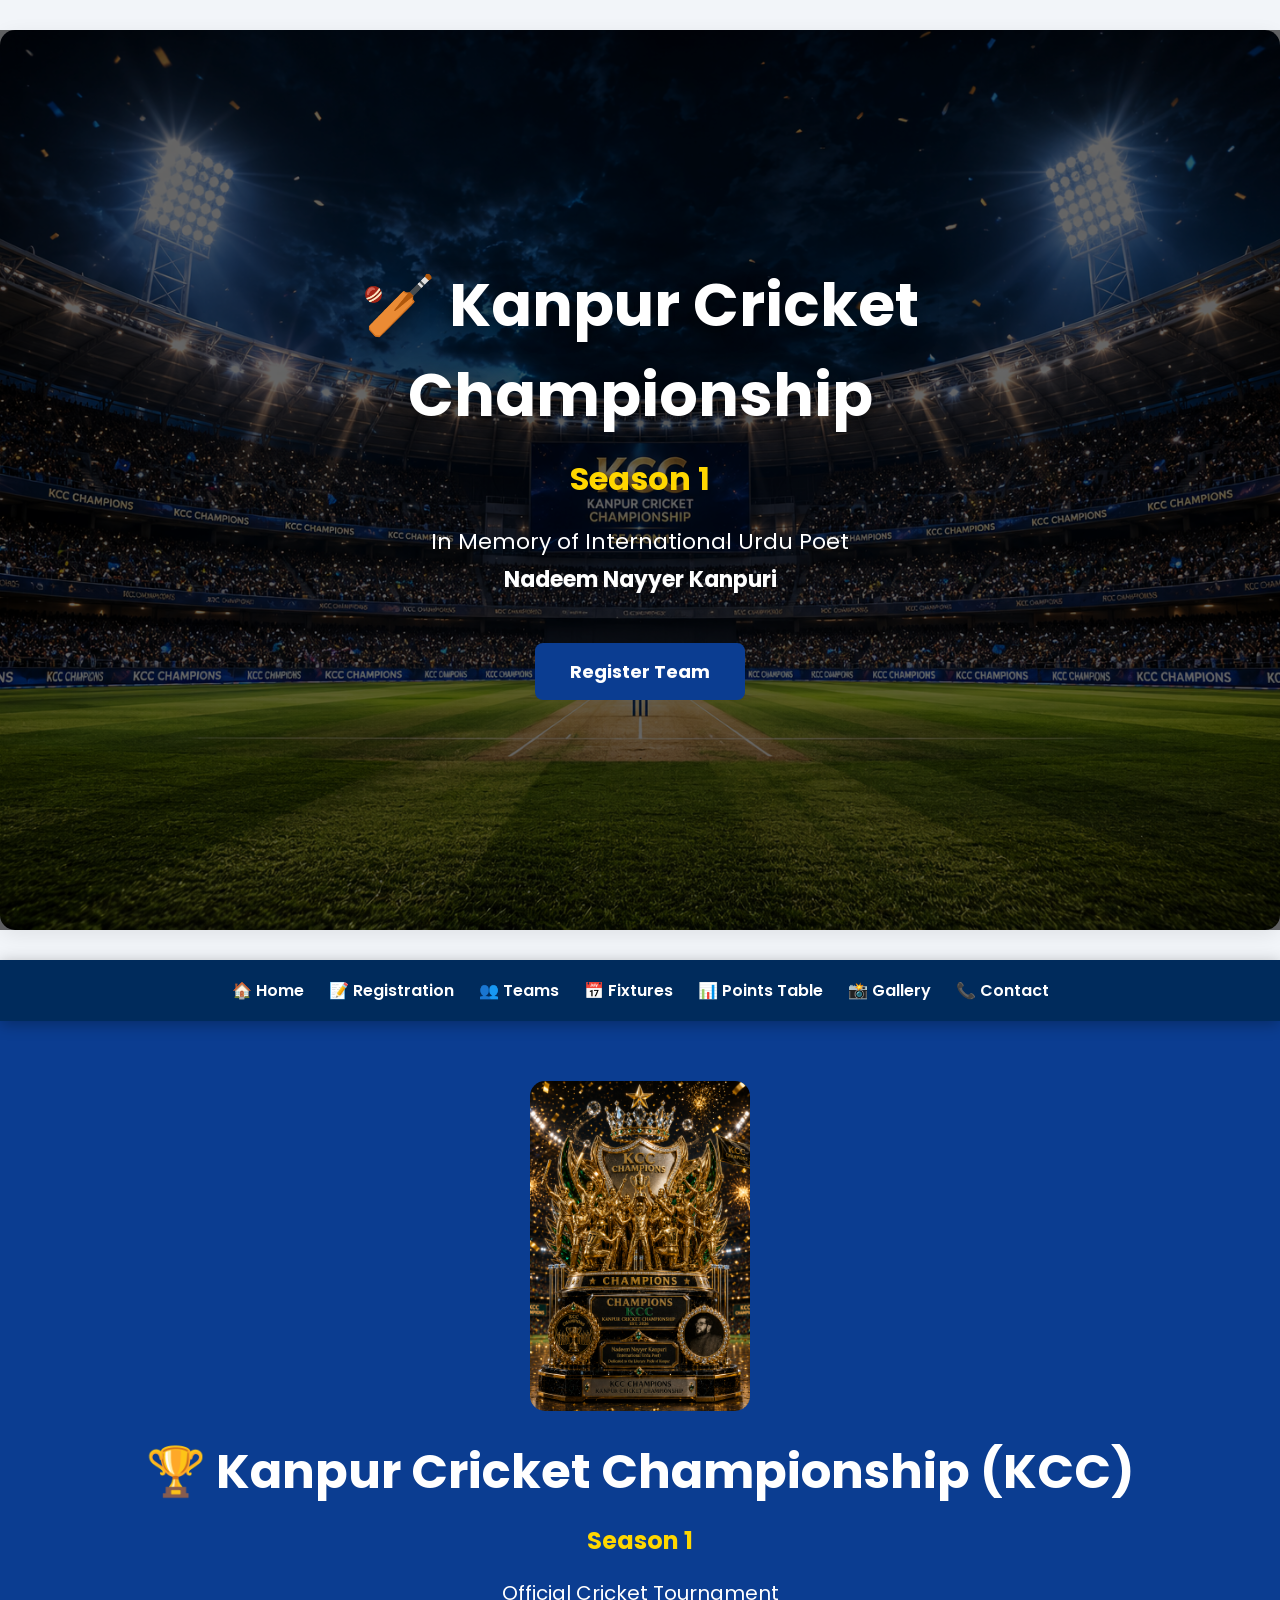
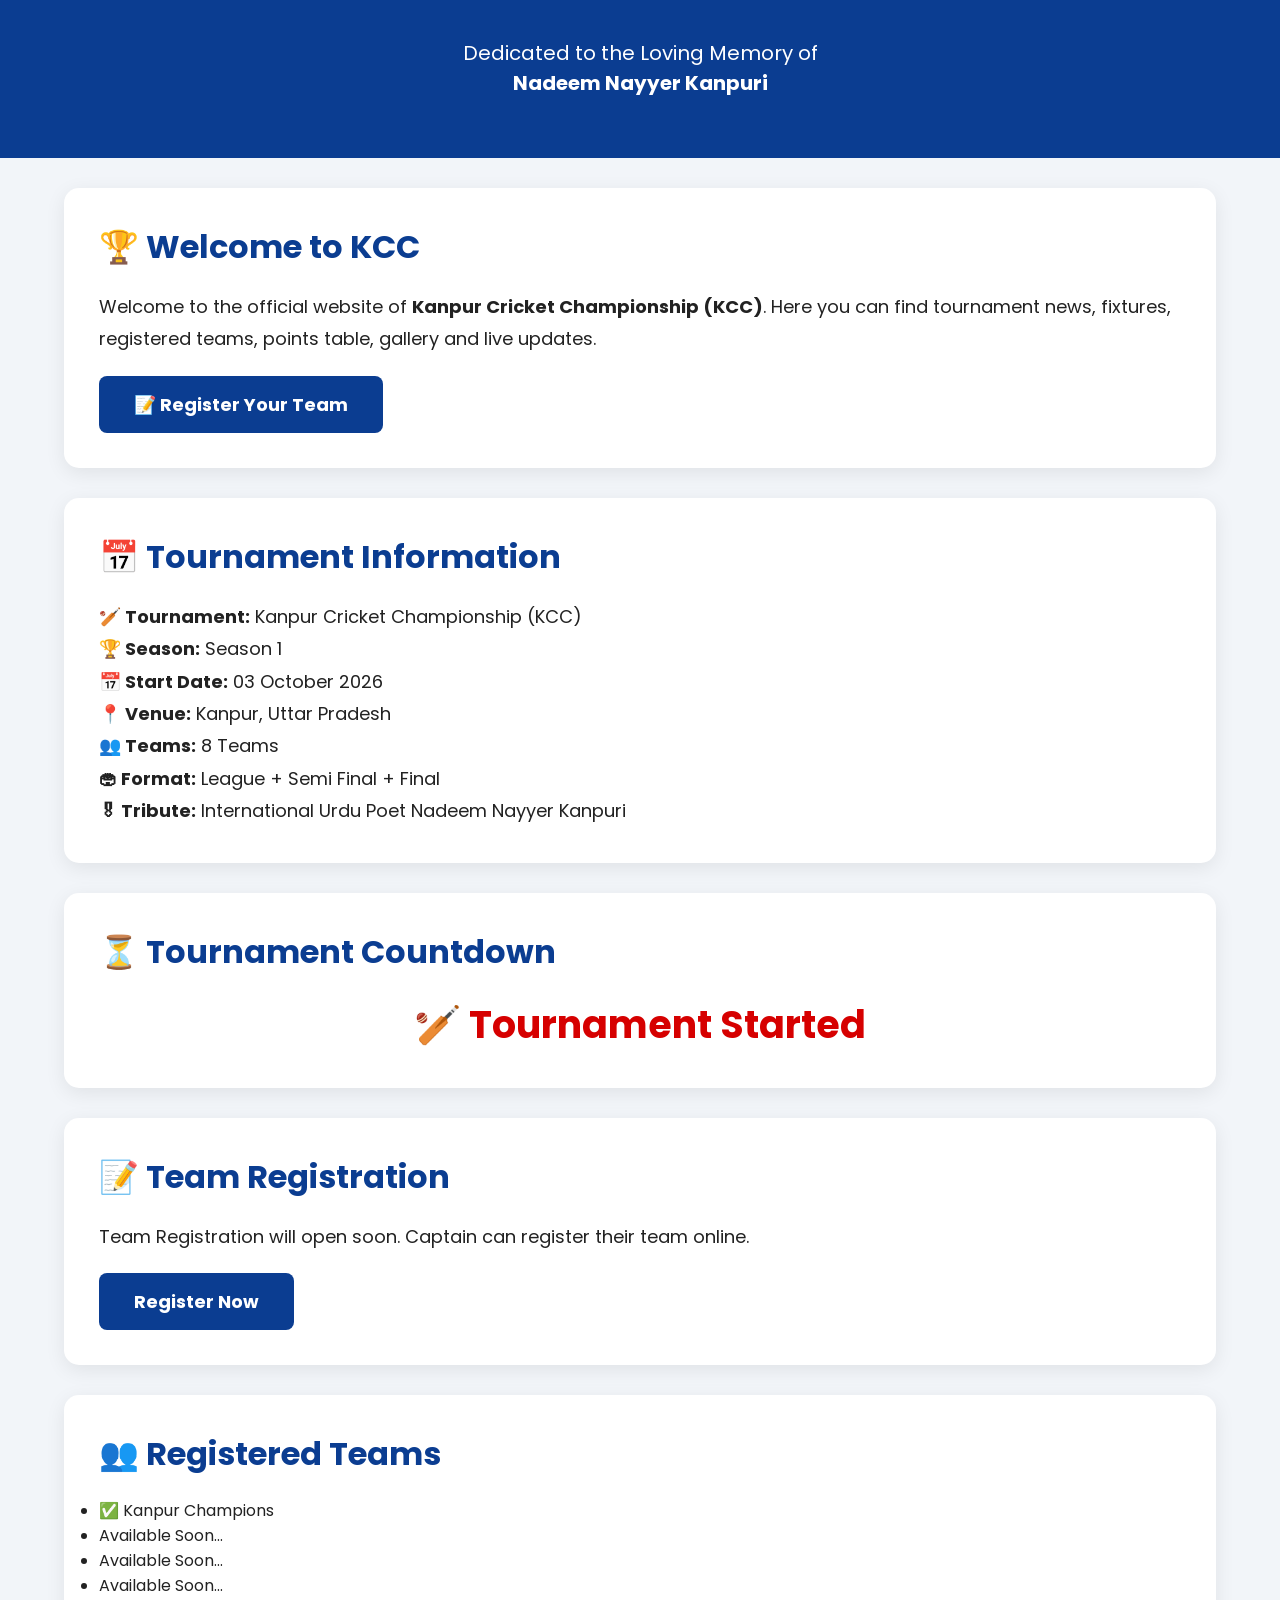
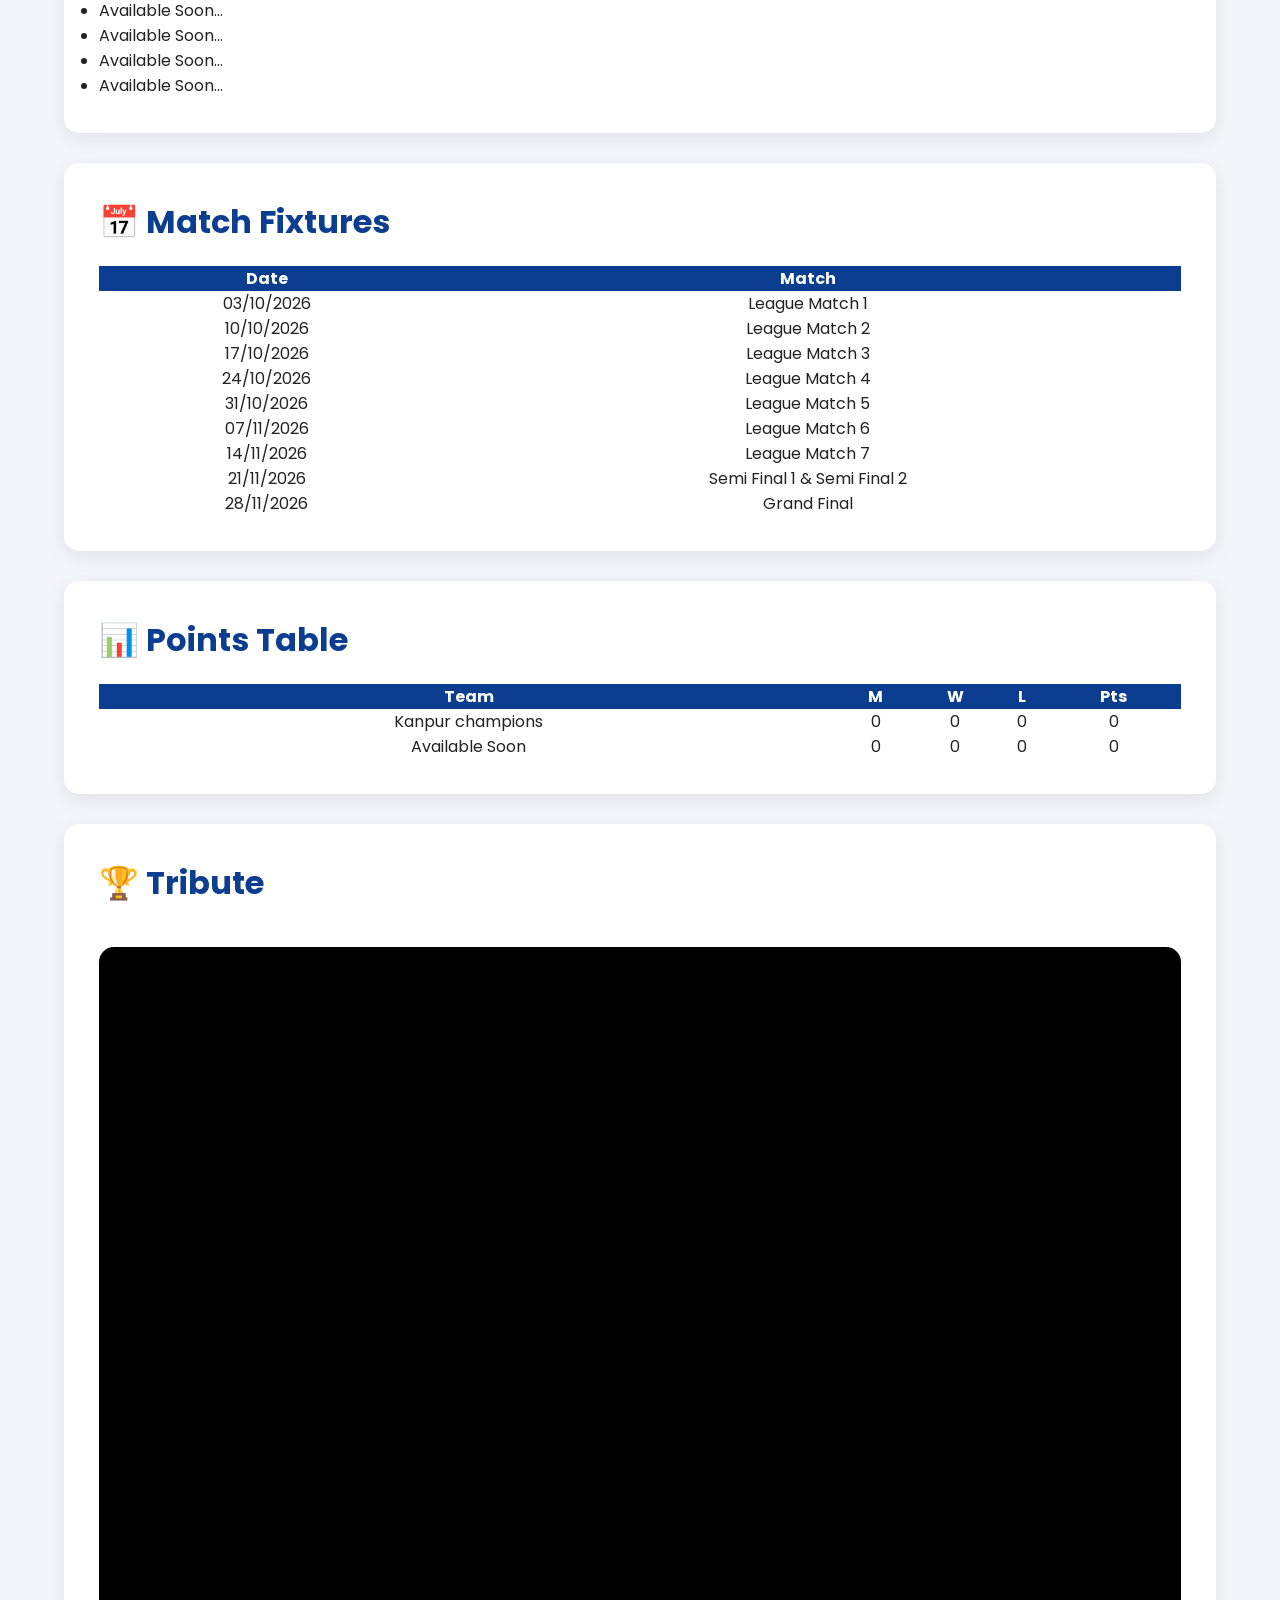
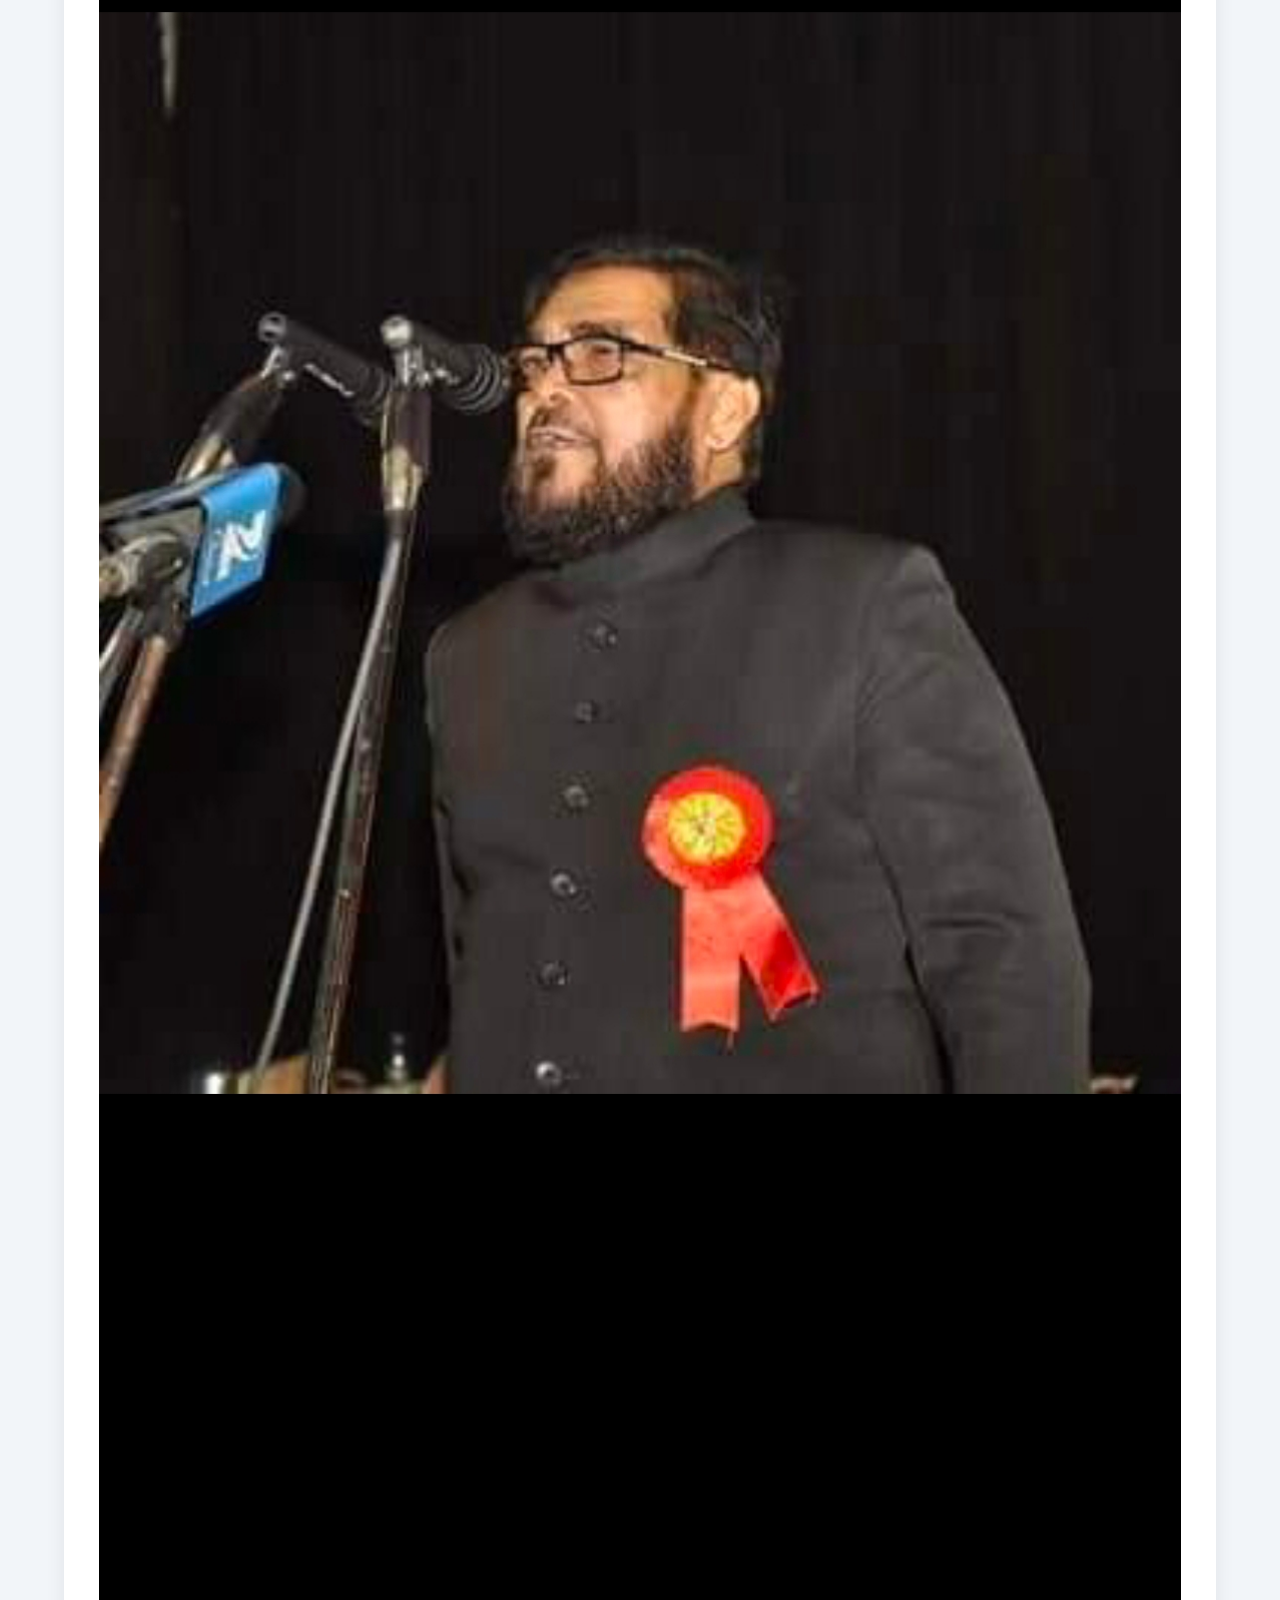
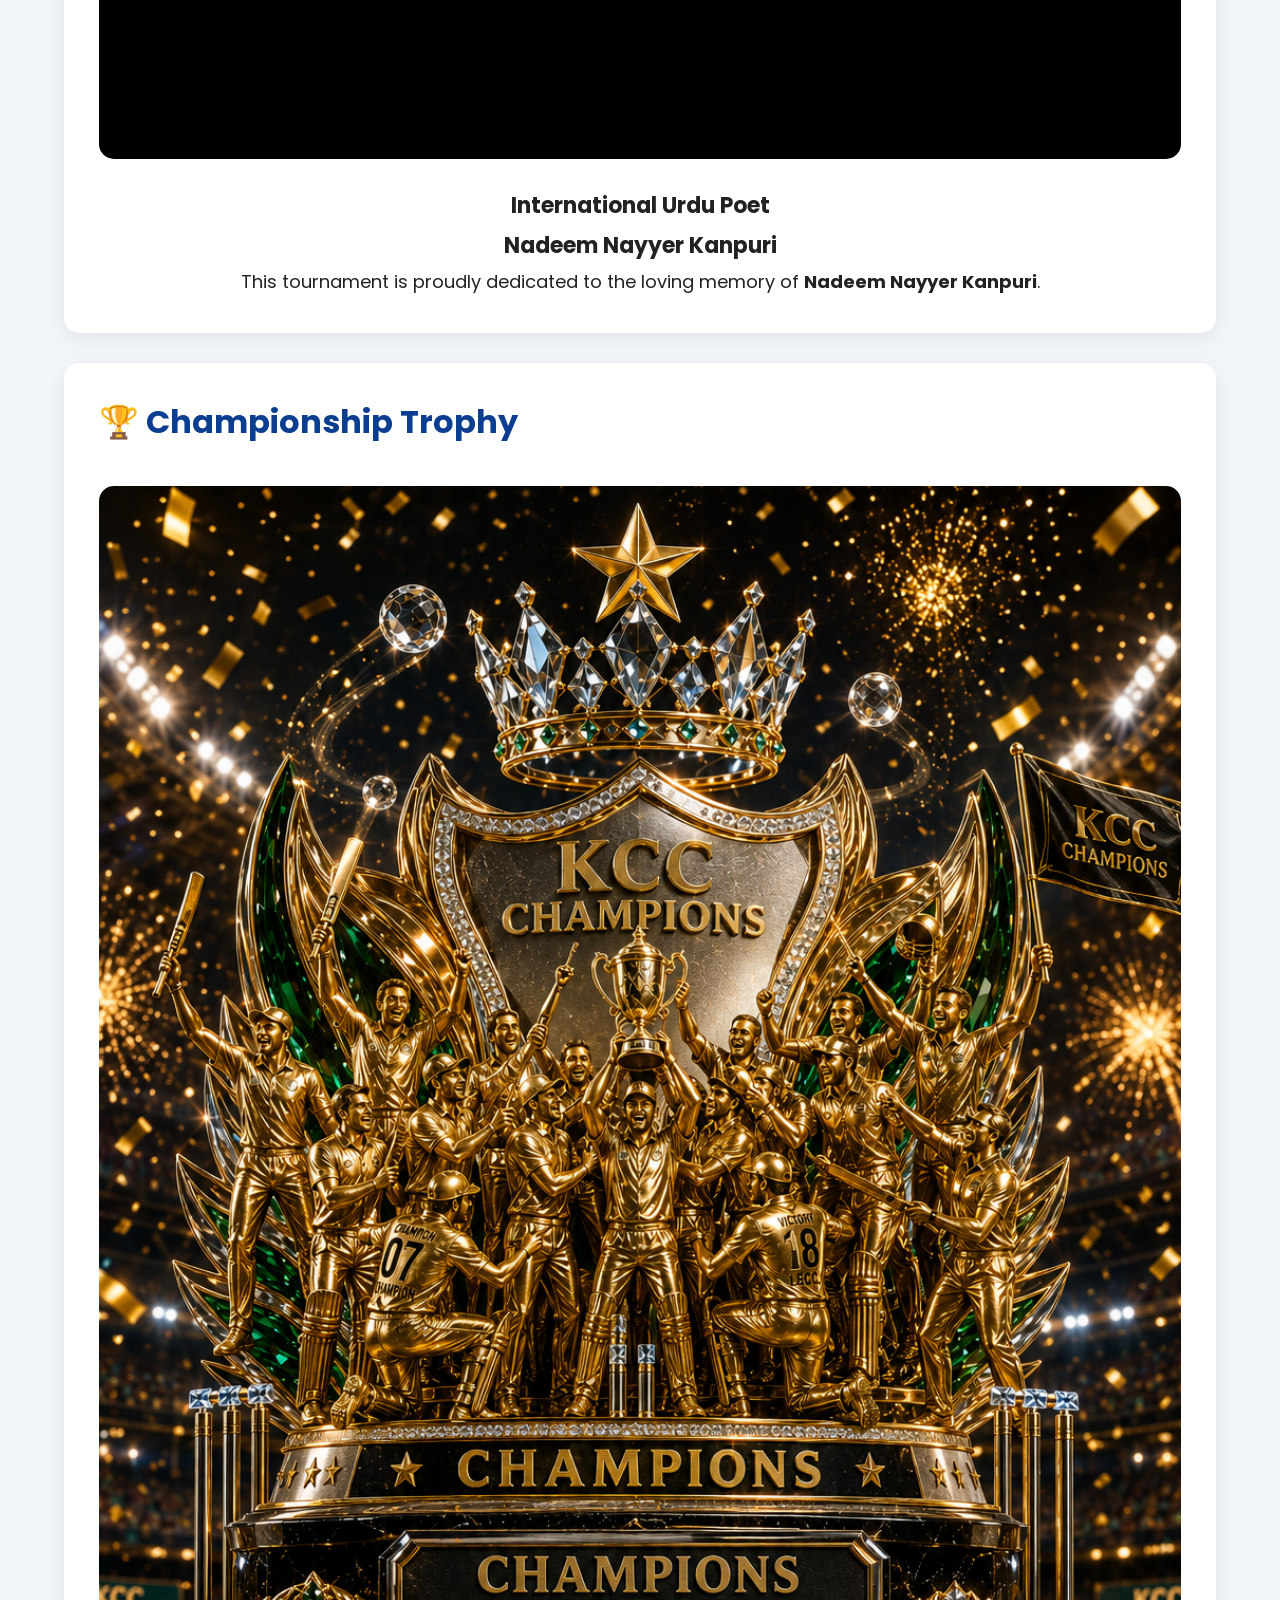
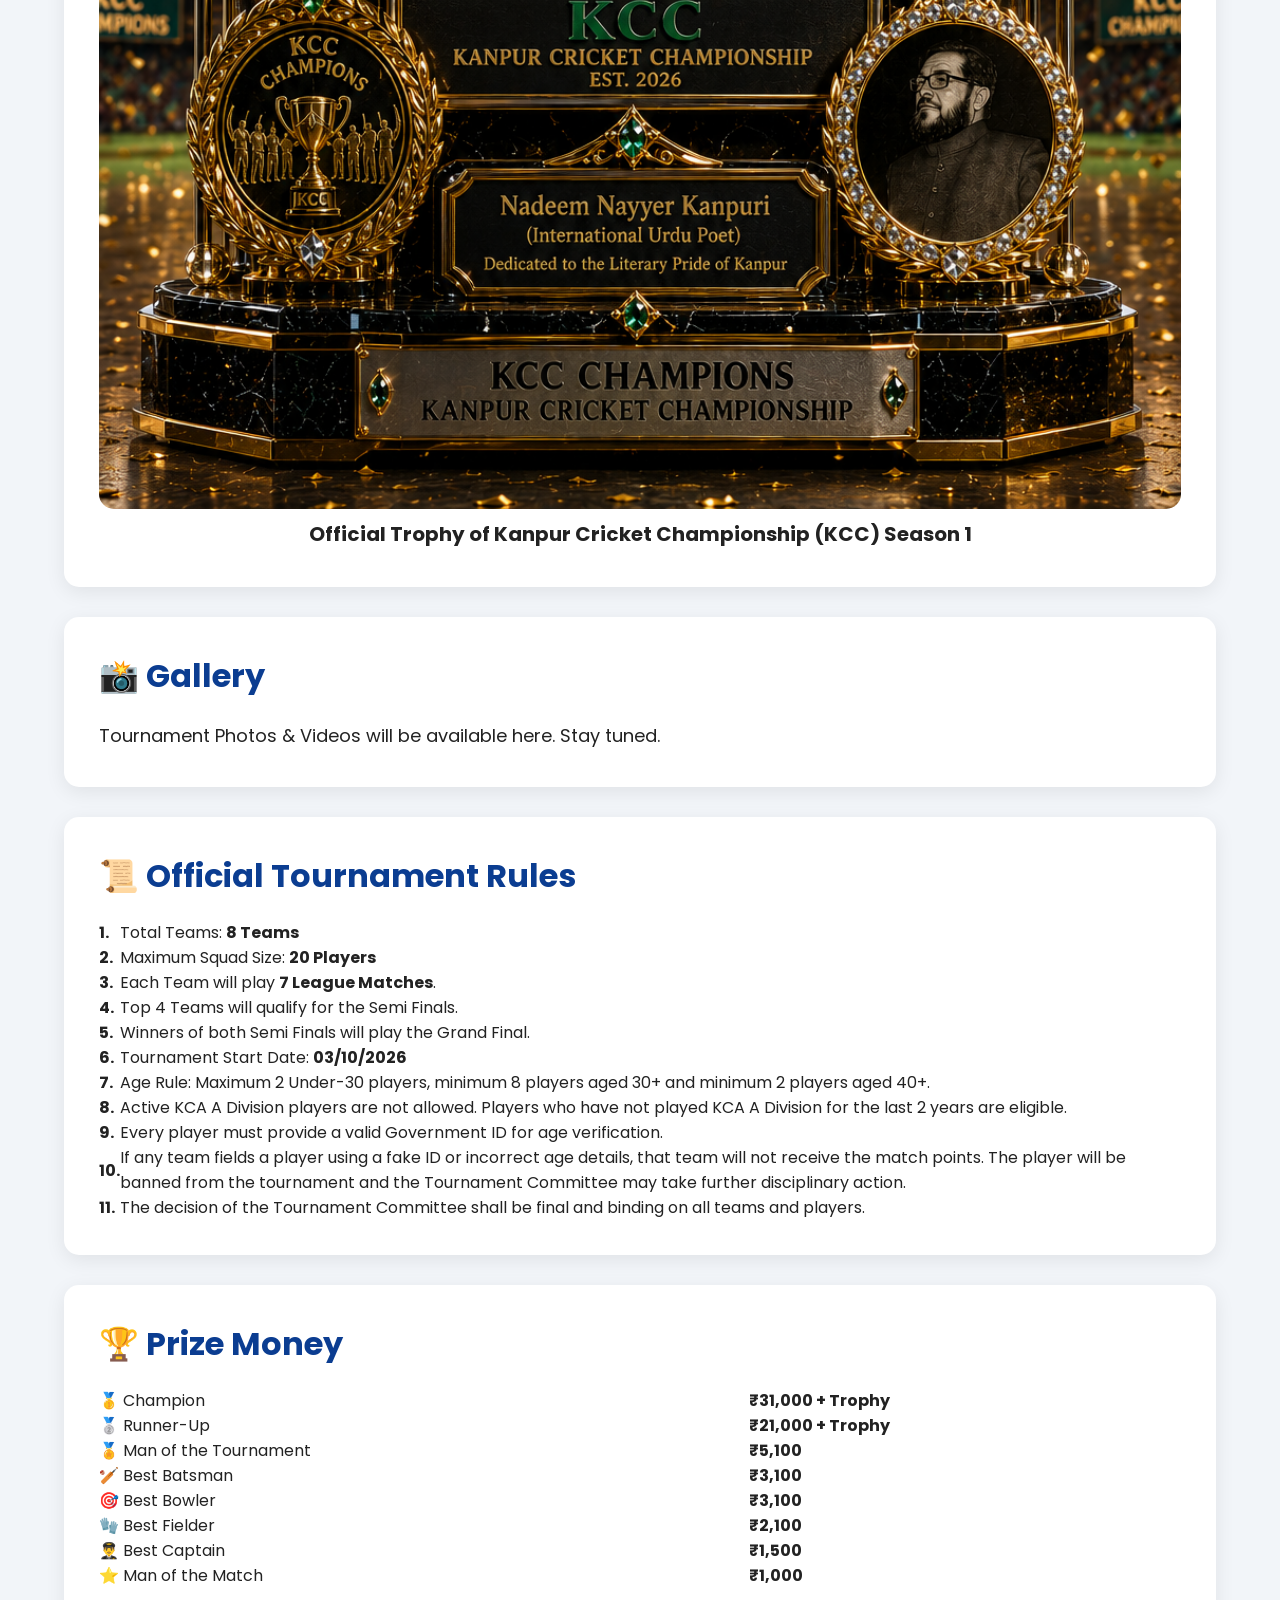
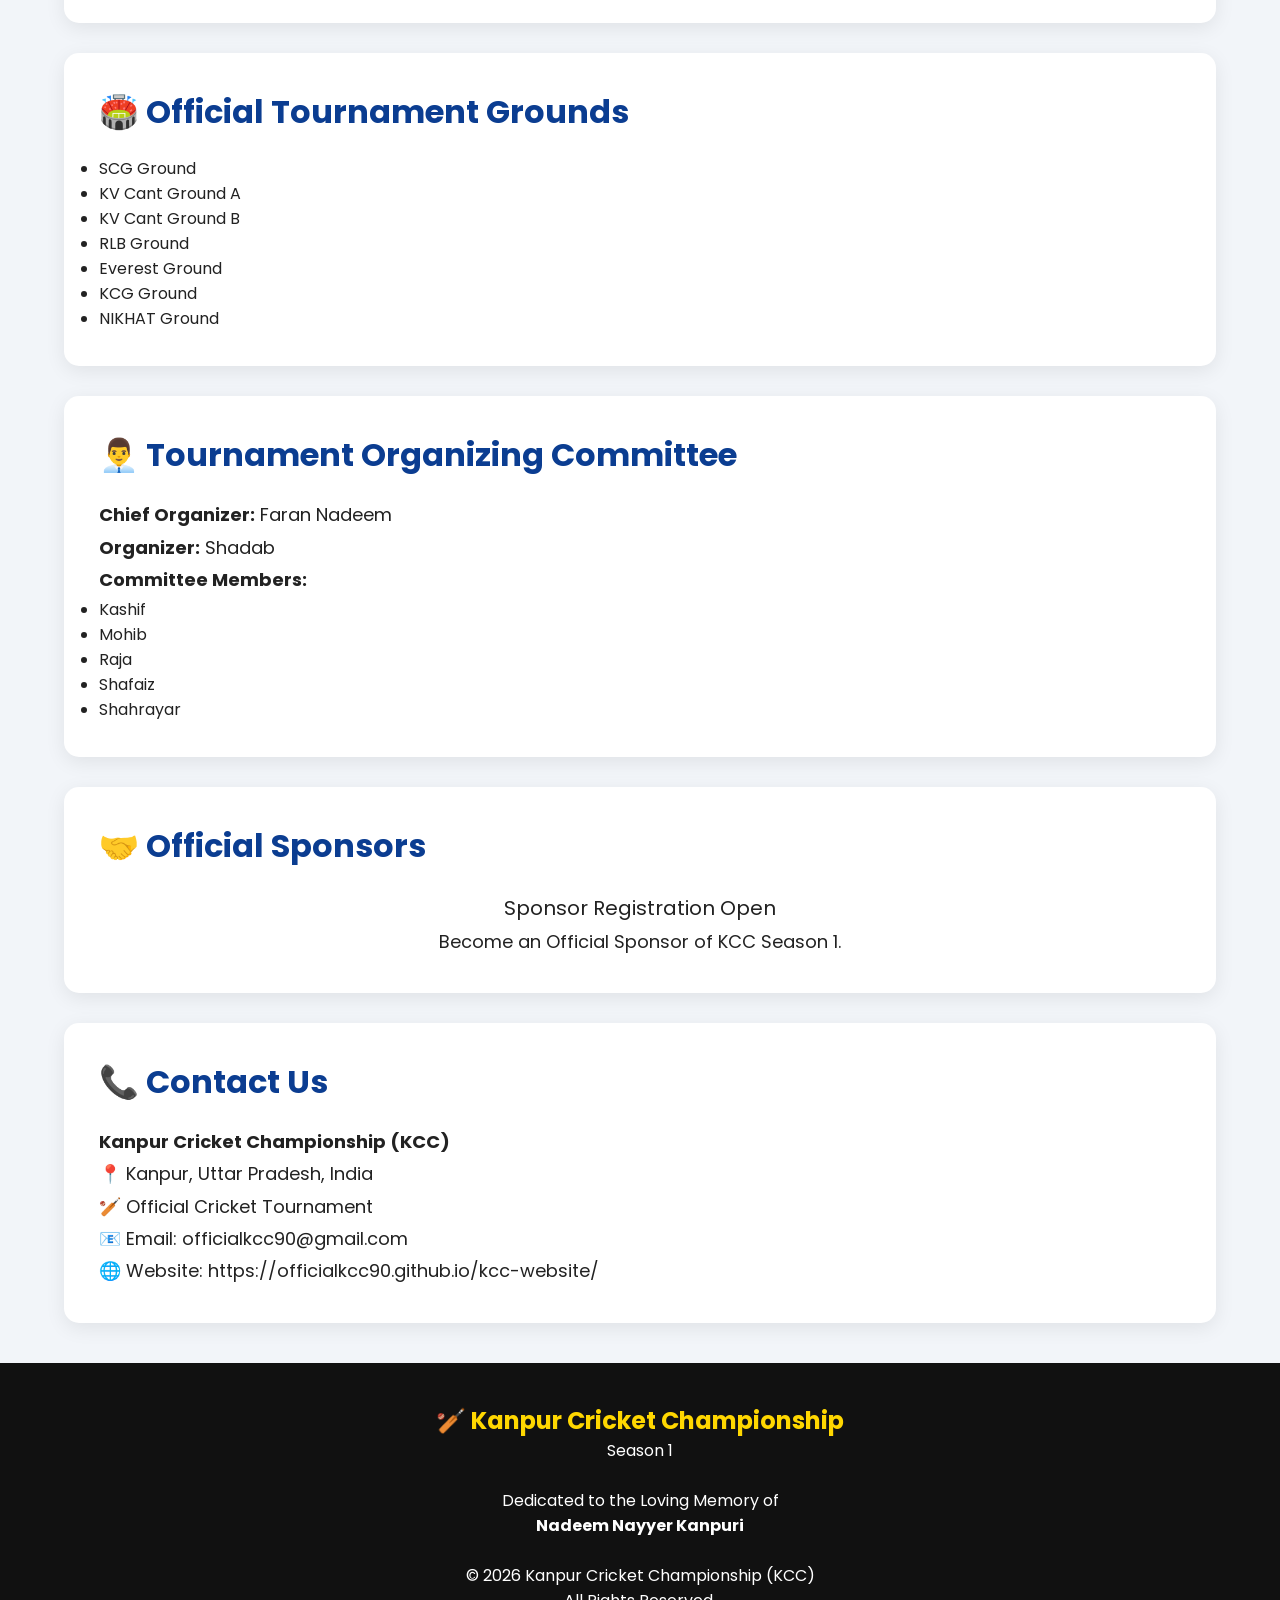
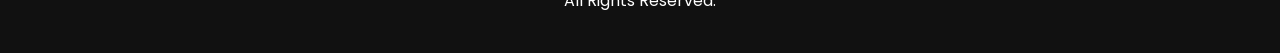
==== commit bc53ecd1: "Update index.html" ====
--- a/index.html
+++ b/index.html
@@ -719,9 +719,7 @@
 <section id="grounds">
 
 <h3>🏟️ Official Tournament Grounds</h3>
-
 <ul>
-
 <li>SCG Ground</li>
 
 <li>KV Cant Ground A</li>
@@ -729,6 +727,12 @@
 <li>KV Cant Ground B</li>
 
 <li>RLB Ground</li>
+
+<li>Everest Ground</li>
+
+<li>KCG Ground</li>
+
+<li>NIKHAT Ground</li>
 
 </ul>
 
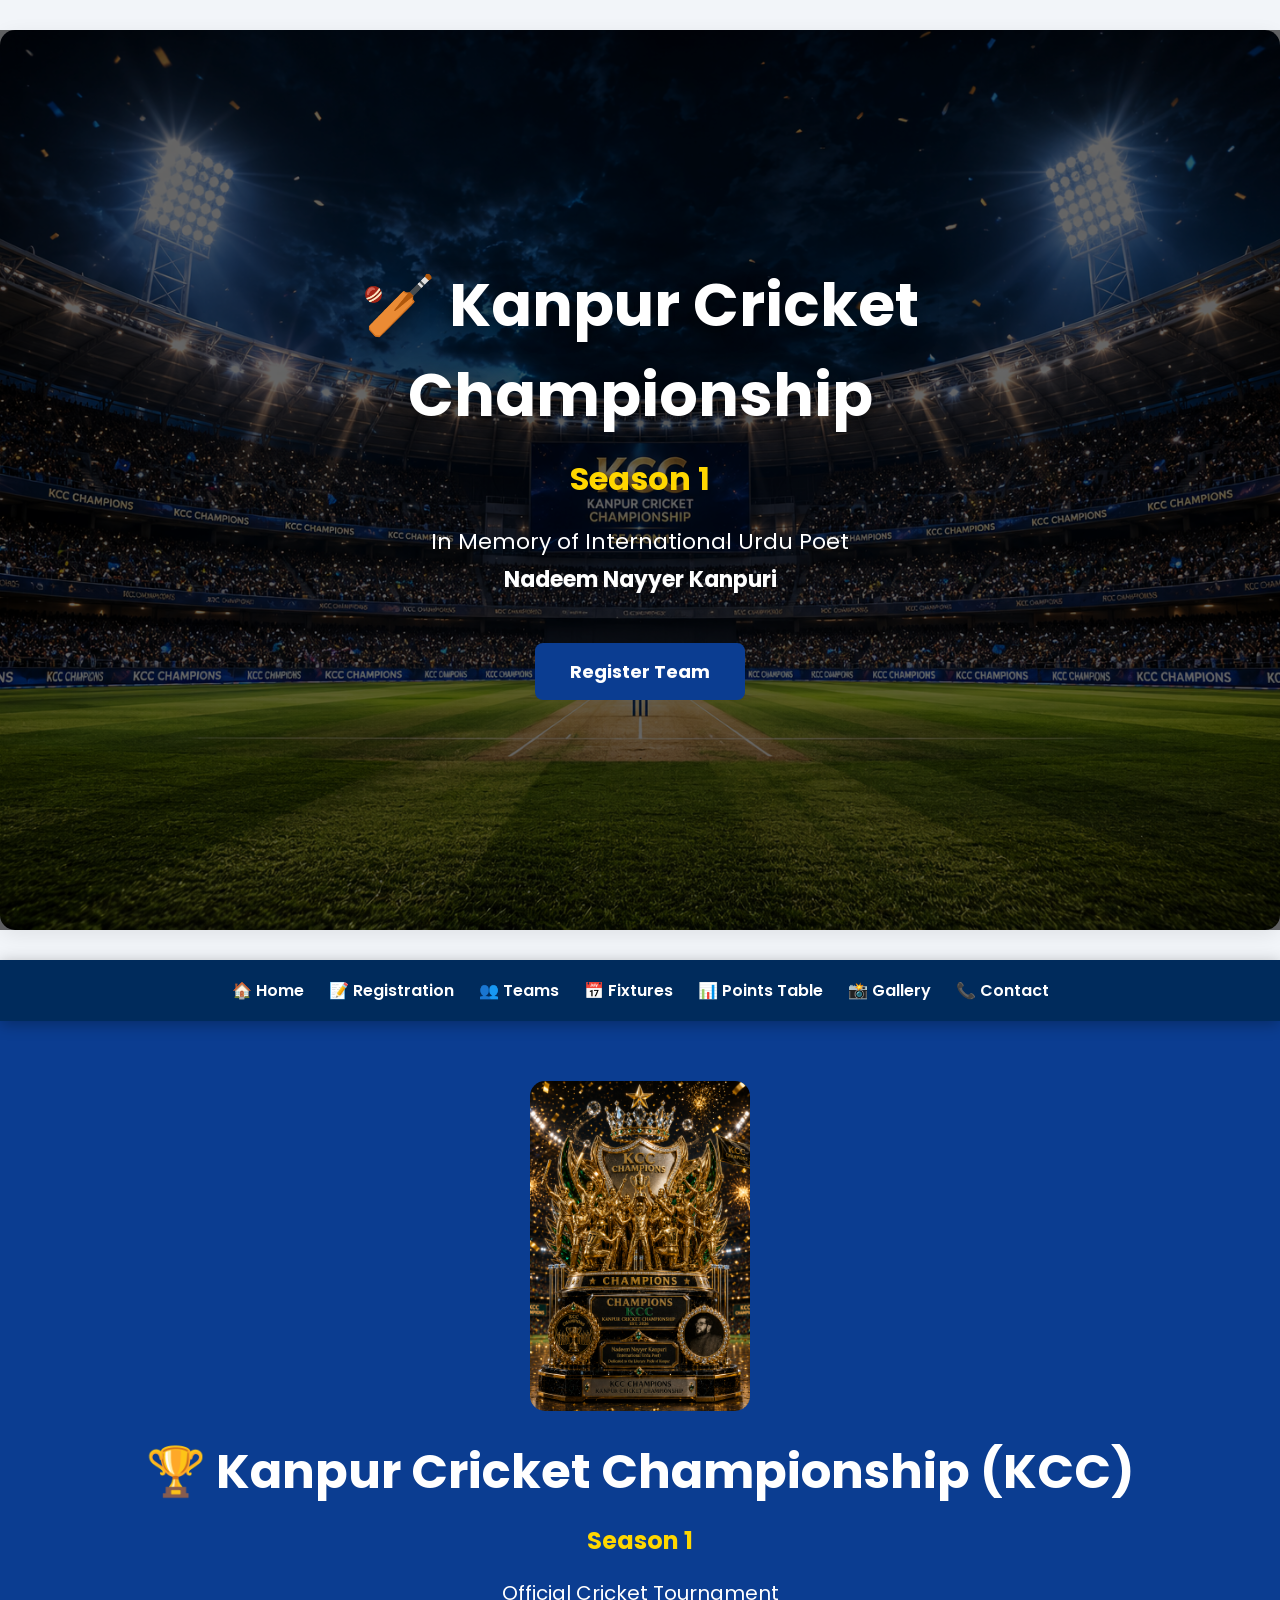
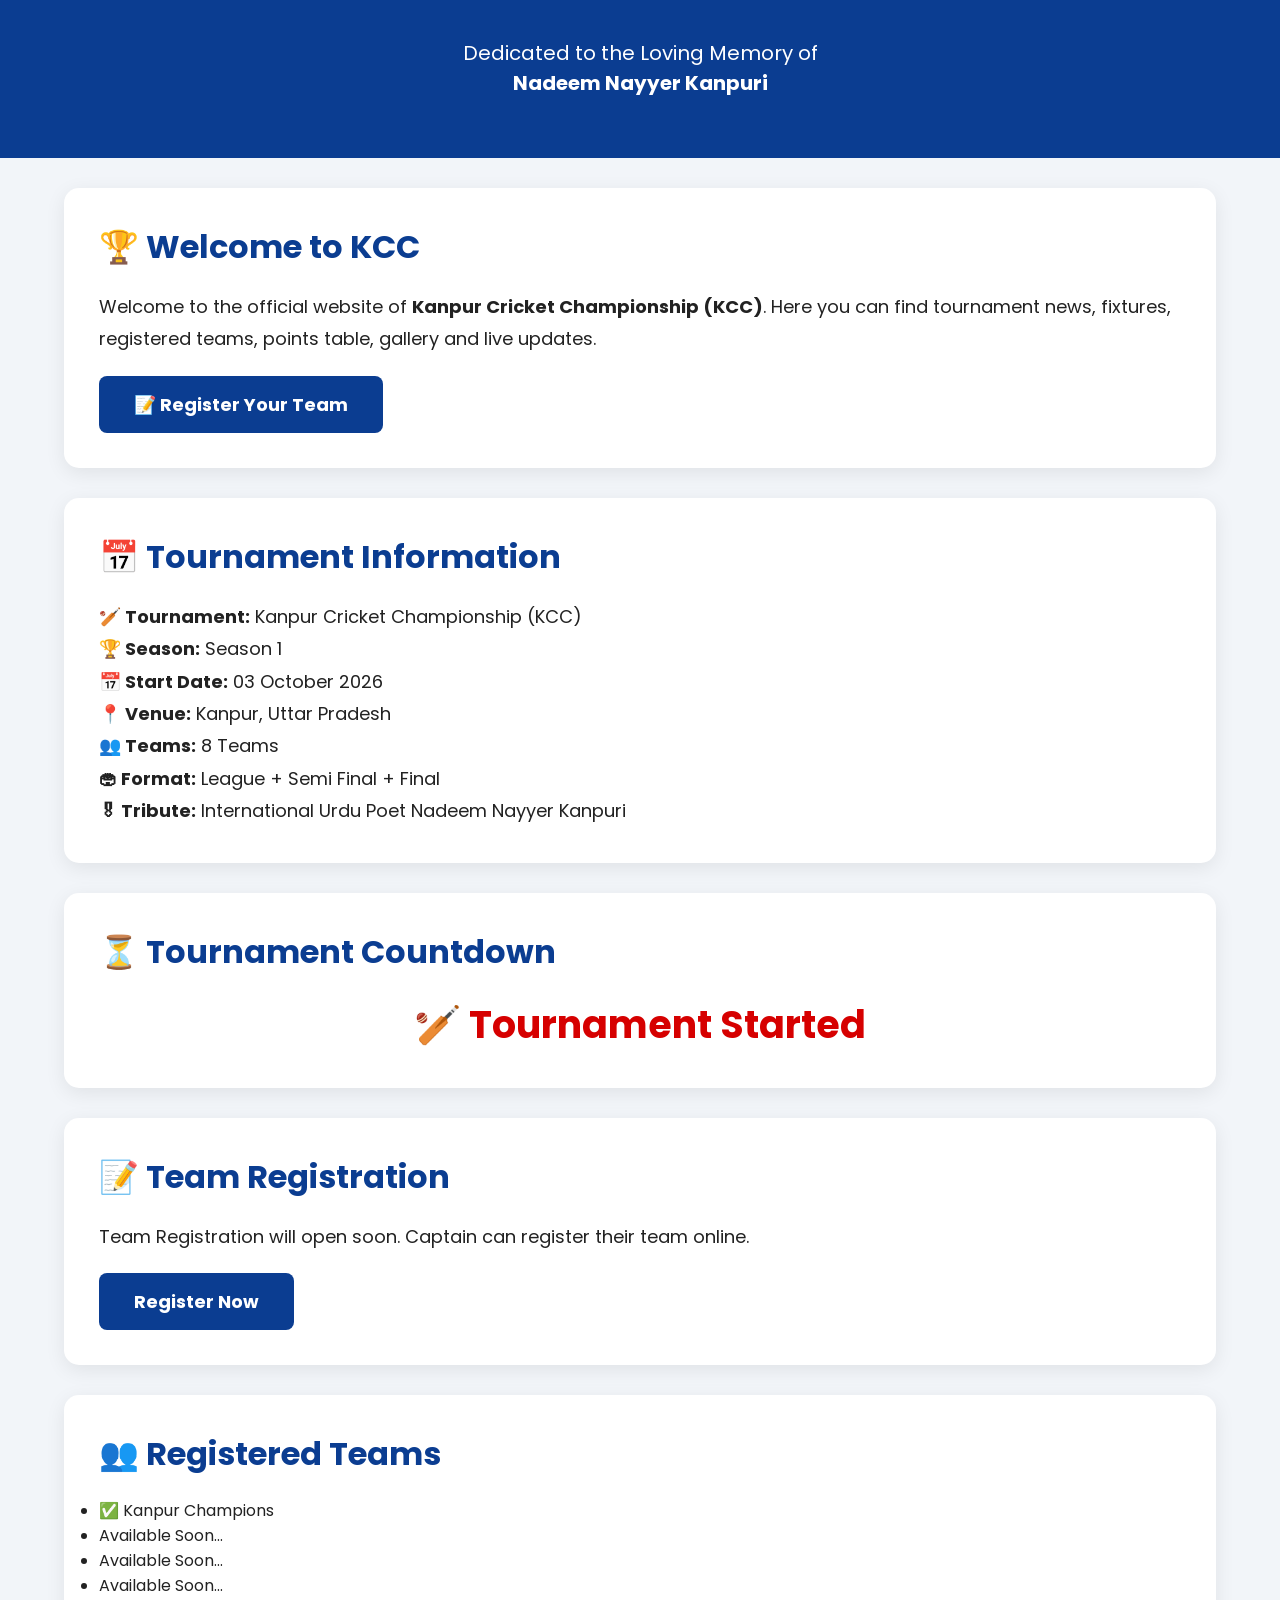
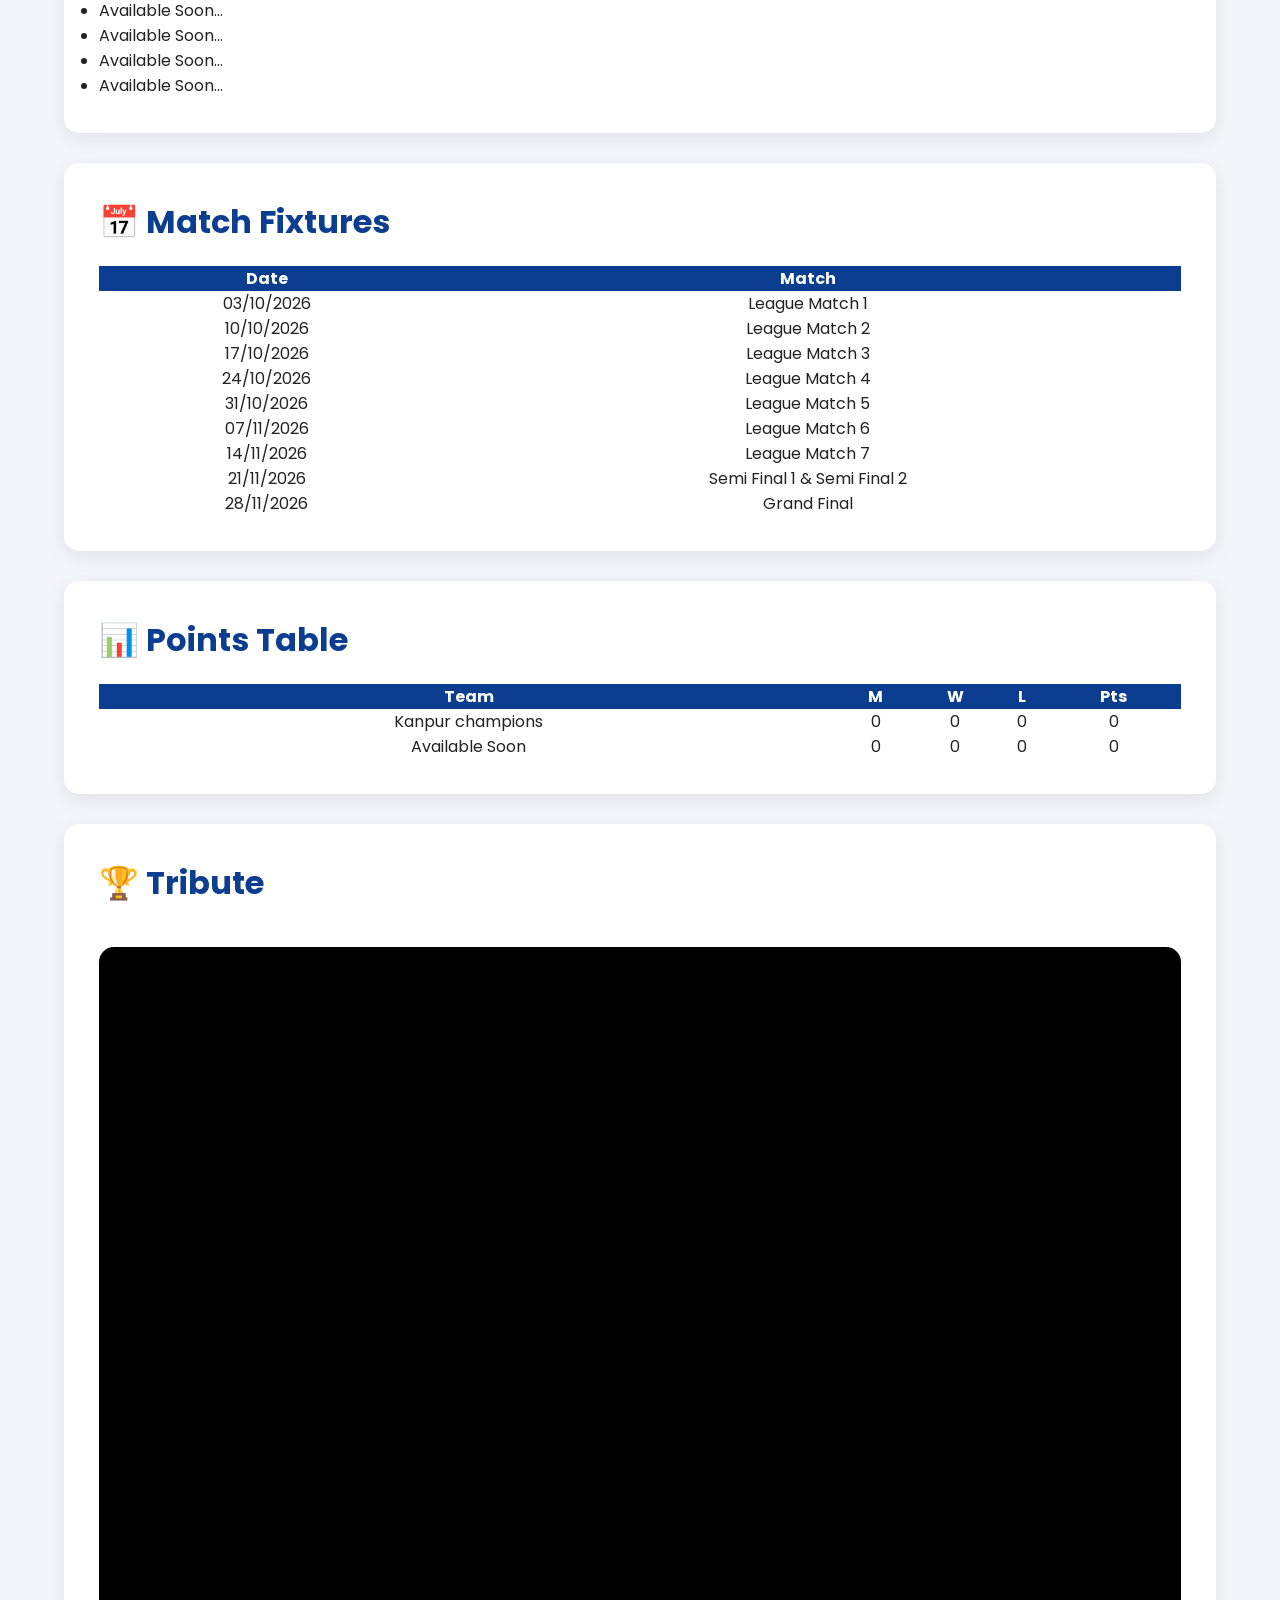
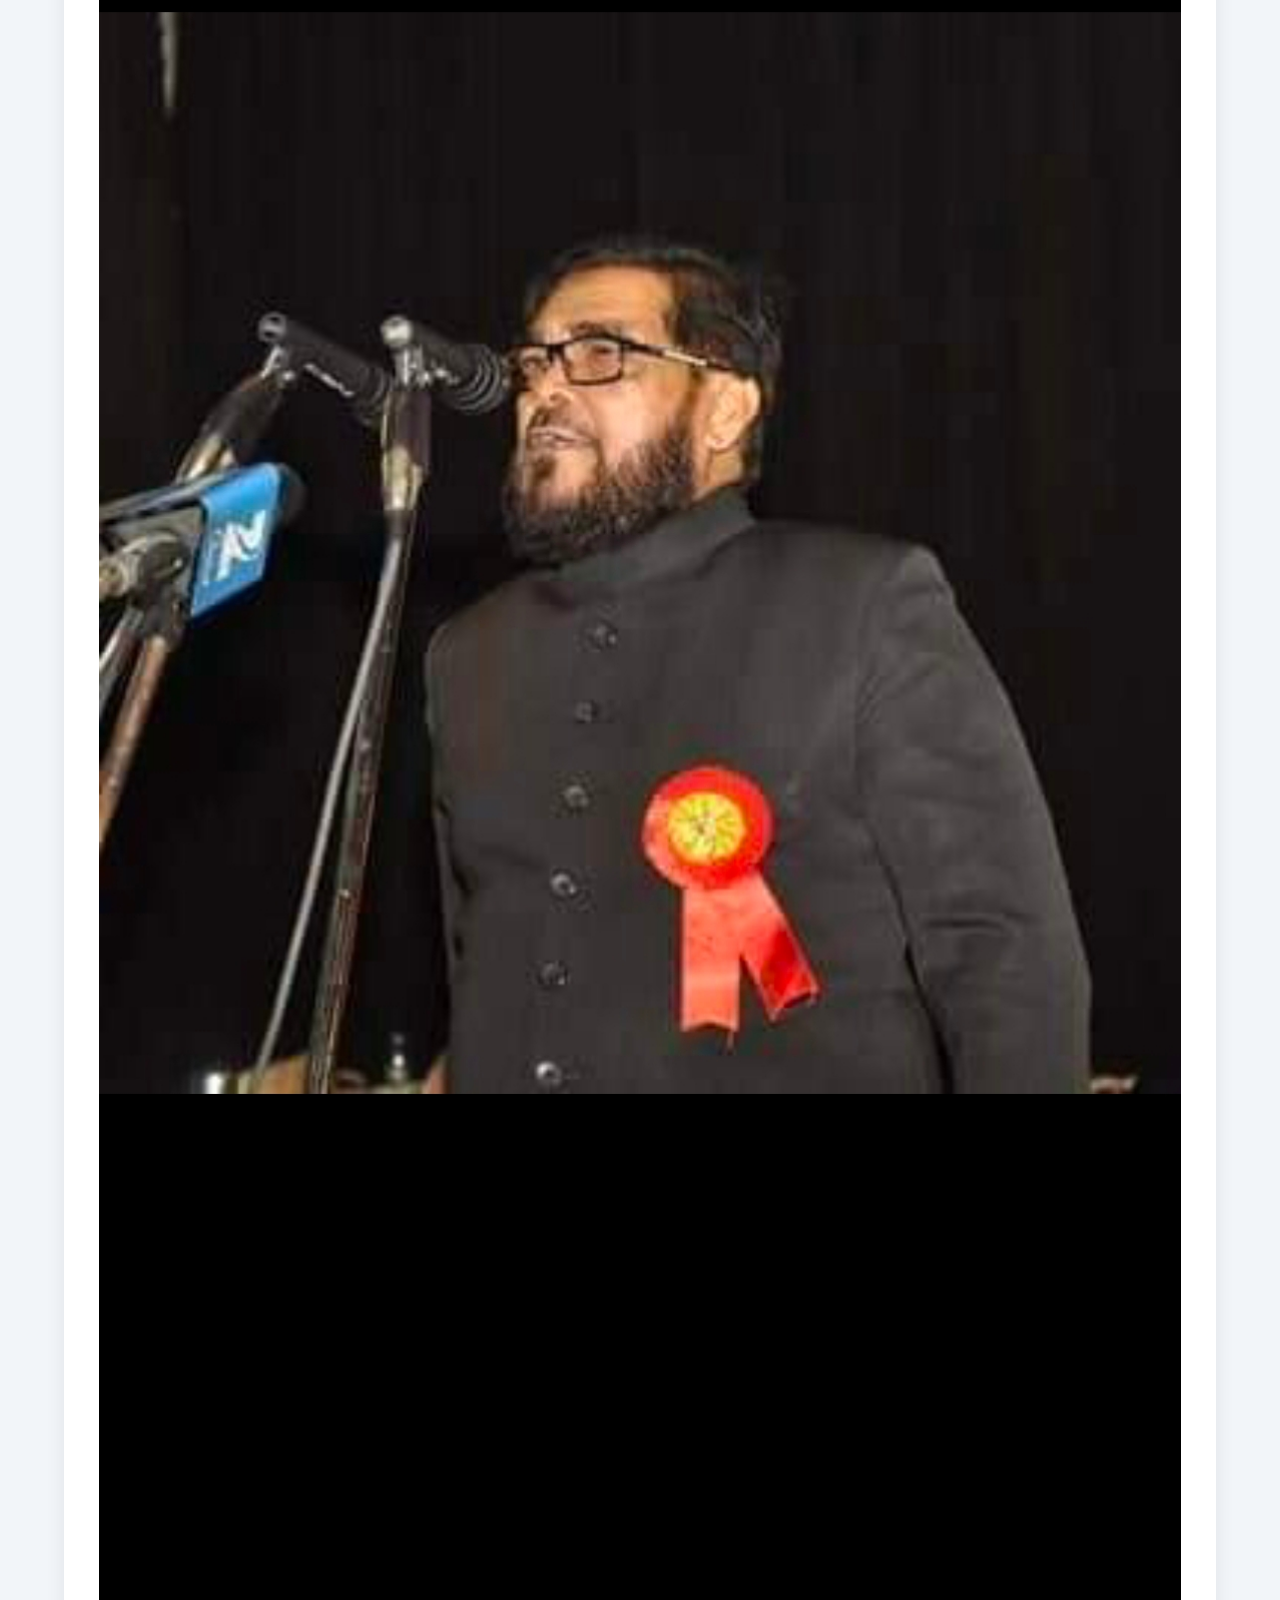
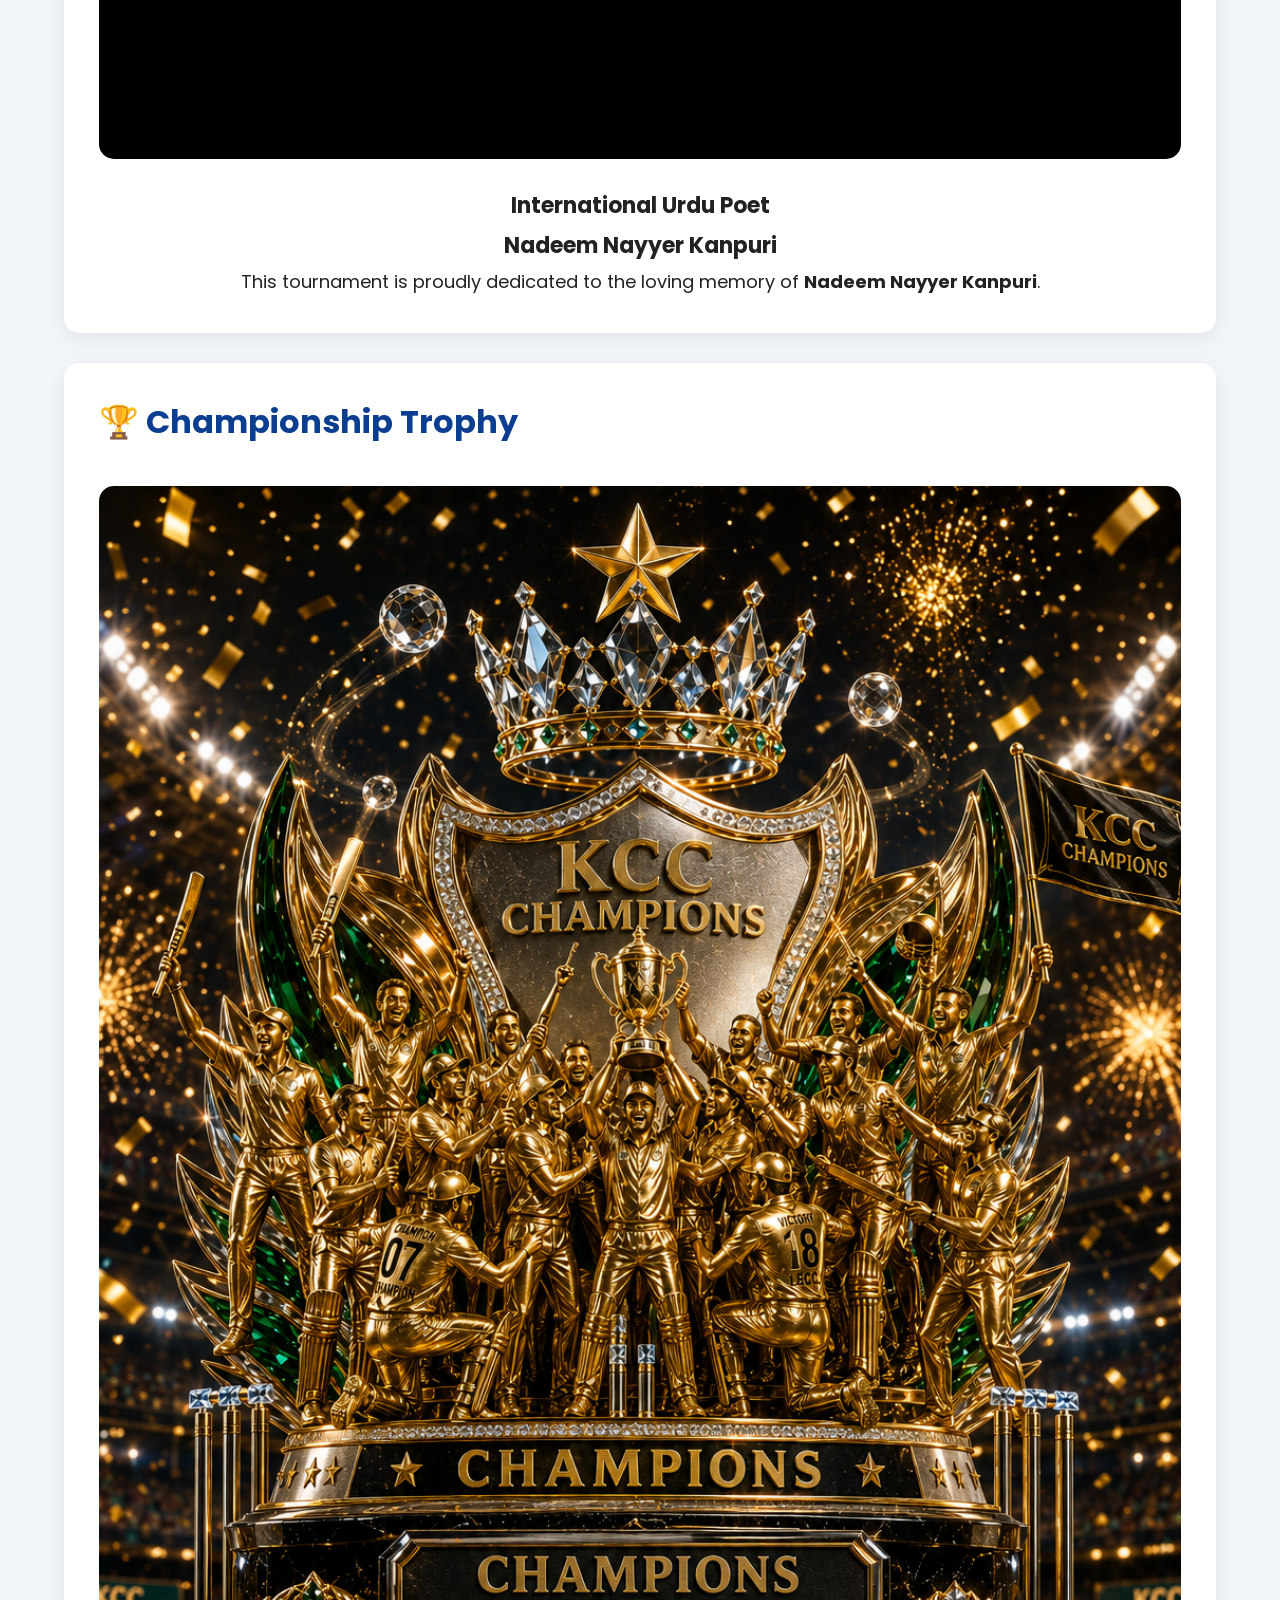
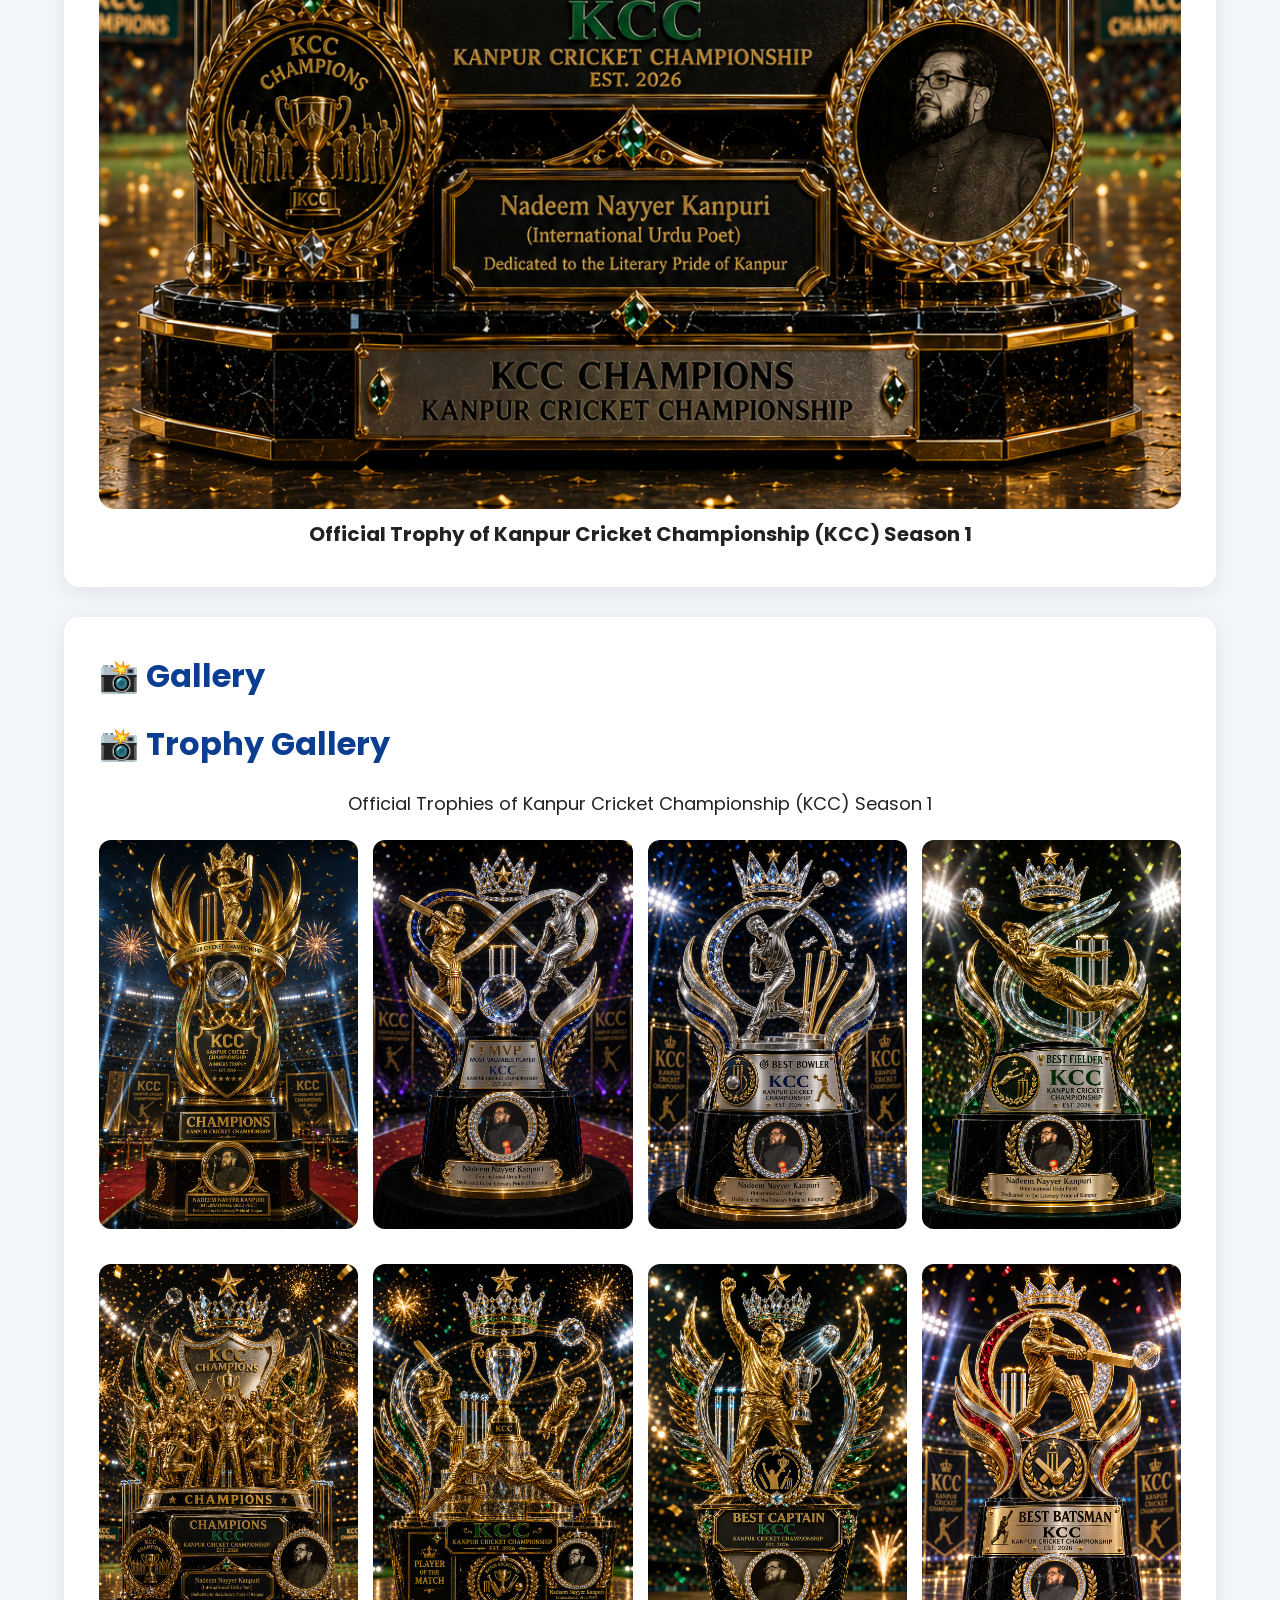
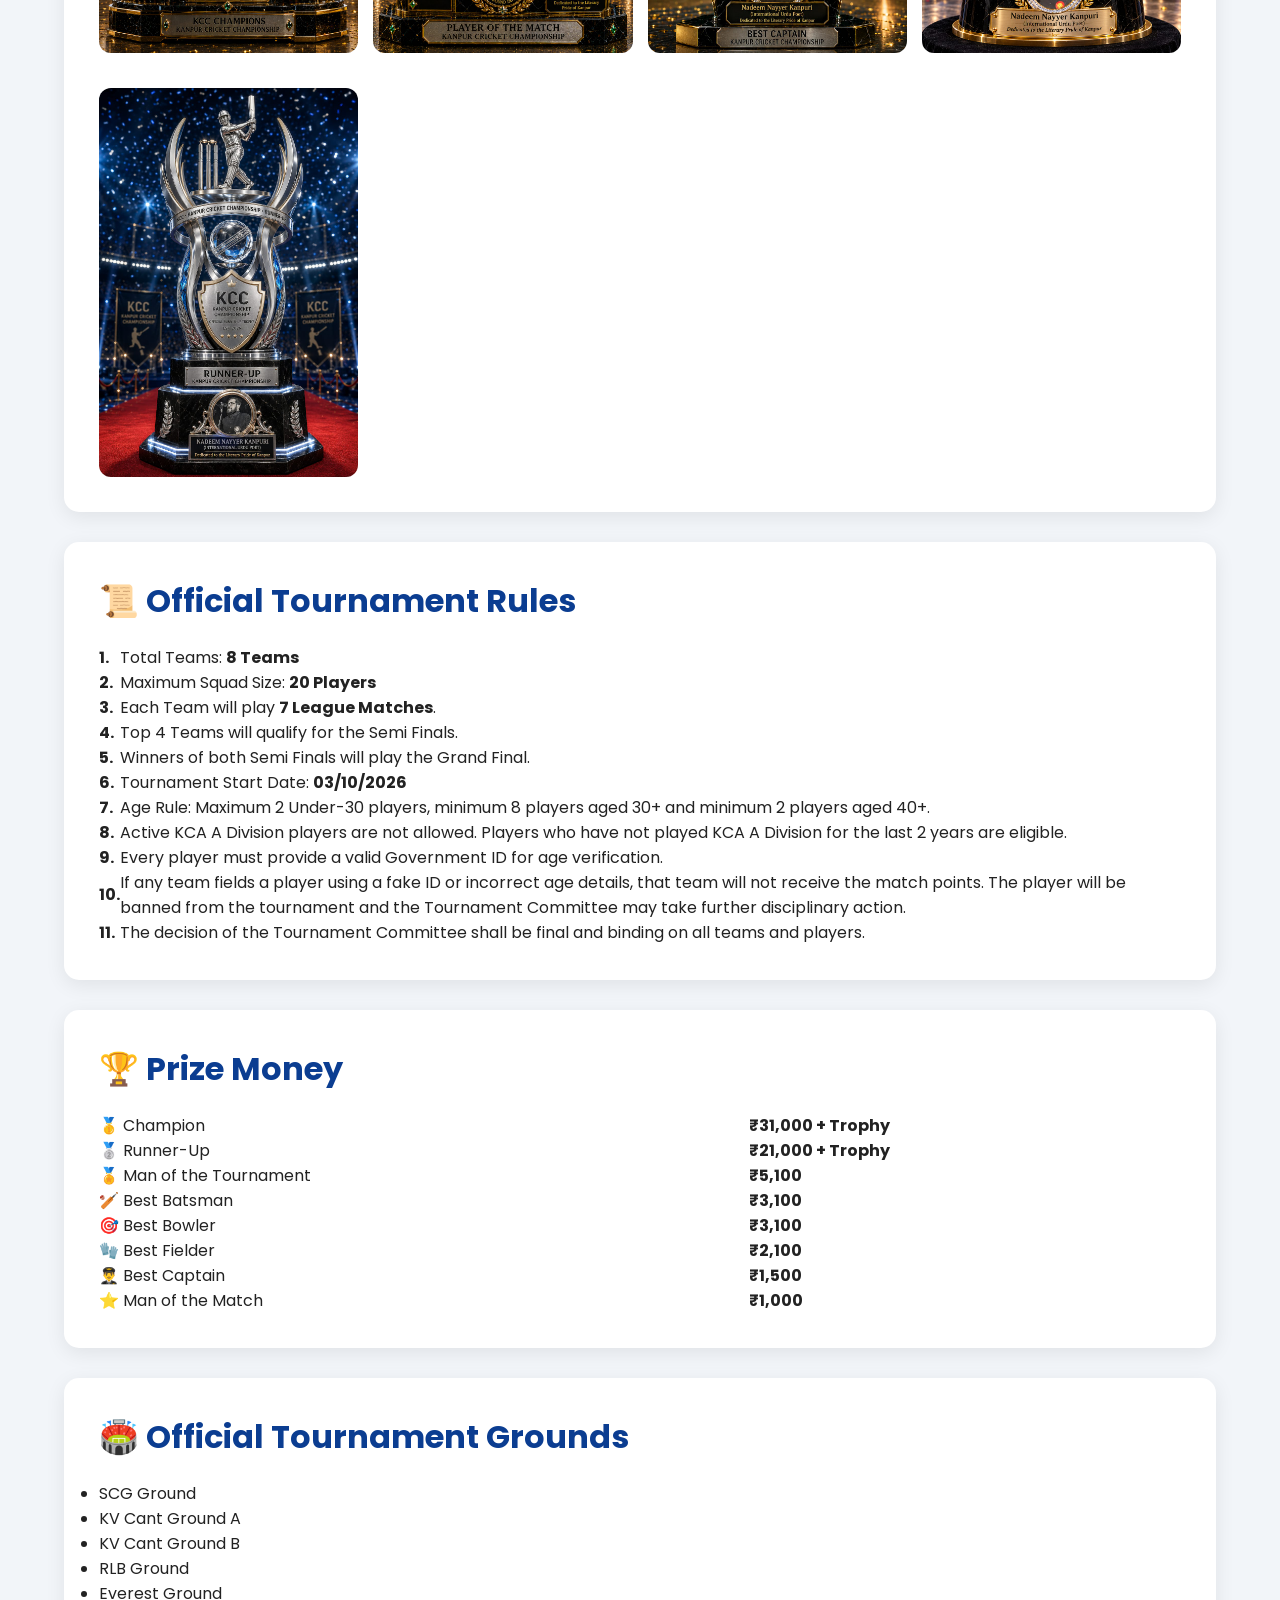
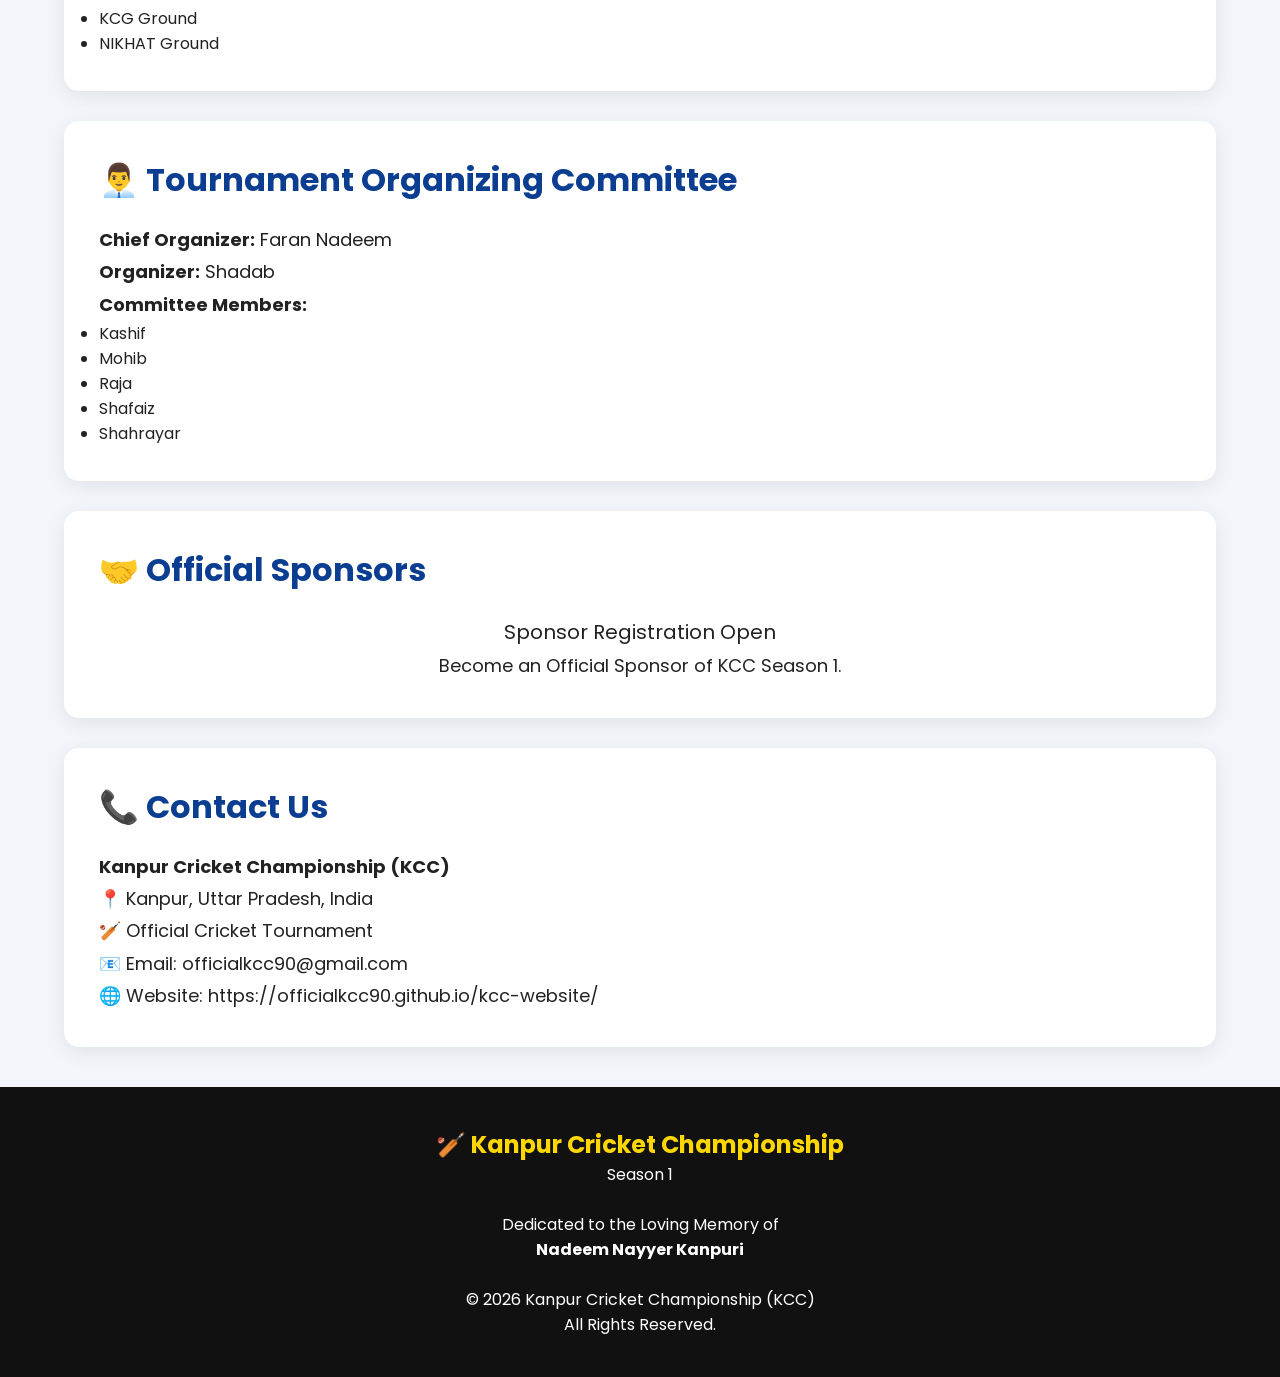
==== commit 379f372e: "Update index.html" ====
--- a/index.html
+++ b/index.html
@@ -587,13 +587,33 @@
 
 <h3>📸 Gallery</h3>
 
-<p>
-
-Tournament Photos & Videos will be available here.
-
-Stay tuned.
-
-</p>
+<h3>📸 Trophy Gallery</h3>
+
+<p style="text-align:center;">
+Official Trophies of Kanpur Cricket Championship (KCC) Season 1
+</p>
+
+<div style="display:grid;grid-template-columns:repeat(auto-fit,minmax(220px,1fr));gap:15px;">
+
+<img src="IMG-20260722-WA0000.jpg" style="width:100%;border-radius:12px;">
+
+<img src="IMG-20260722-WA0001.jpg" style="width:100%;border-radius:12px;">
+
+<img src="IMG-20260722-WA0002.jpg" style="width:100%;border-radius:12px;">
+
+<img src="IMG-20260722-WA0003.jpg" style="width:100%;border-radius:12px;">
+
+<img src="IMG-20260722-WA0004.jpg" style="width:100%;border-radius:12px;">
+
+<img src="IMG-20260722-WA0006.jpg" style="width:100%;border-radius:12px;">
+
+<img src="IMG-20260722-WA0007.jpg" style="width:100%;border-radius:12px;">
+
+<img src="IMG-20260722-WA0008.jpg" style="width:100%;border-radius:12px;">
+
+<img src="IMG-20260722-WA0009.jpg" style="width:100%;border-radius:12px;">
+
+</div>
 
 </section>
   <!-- OFFICIAL TOURNAMENT RULES -->
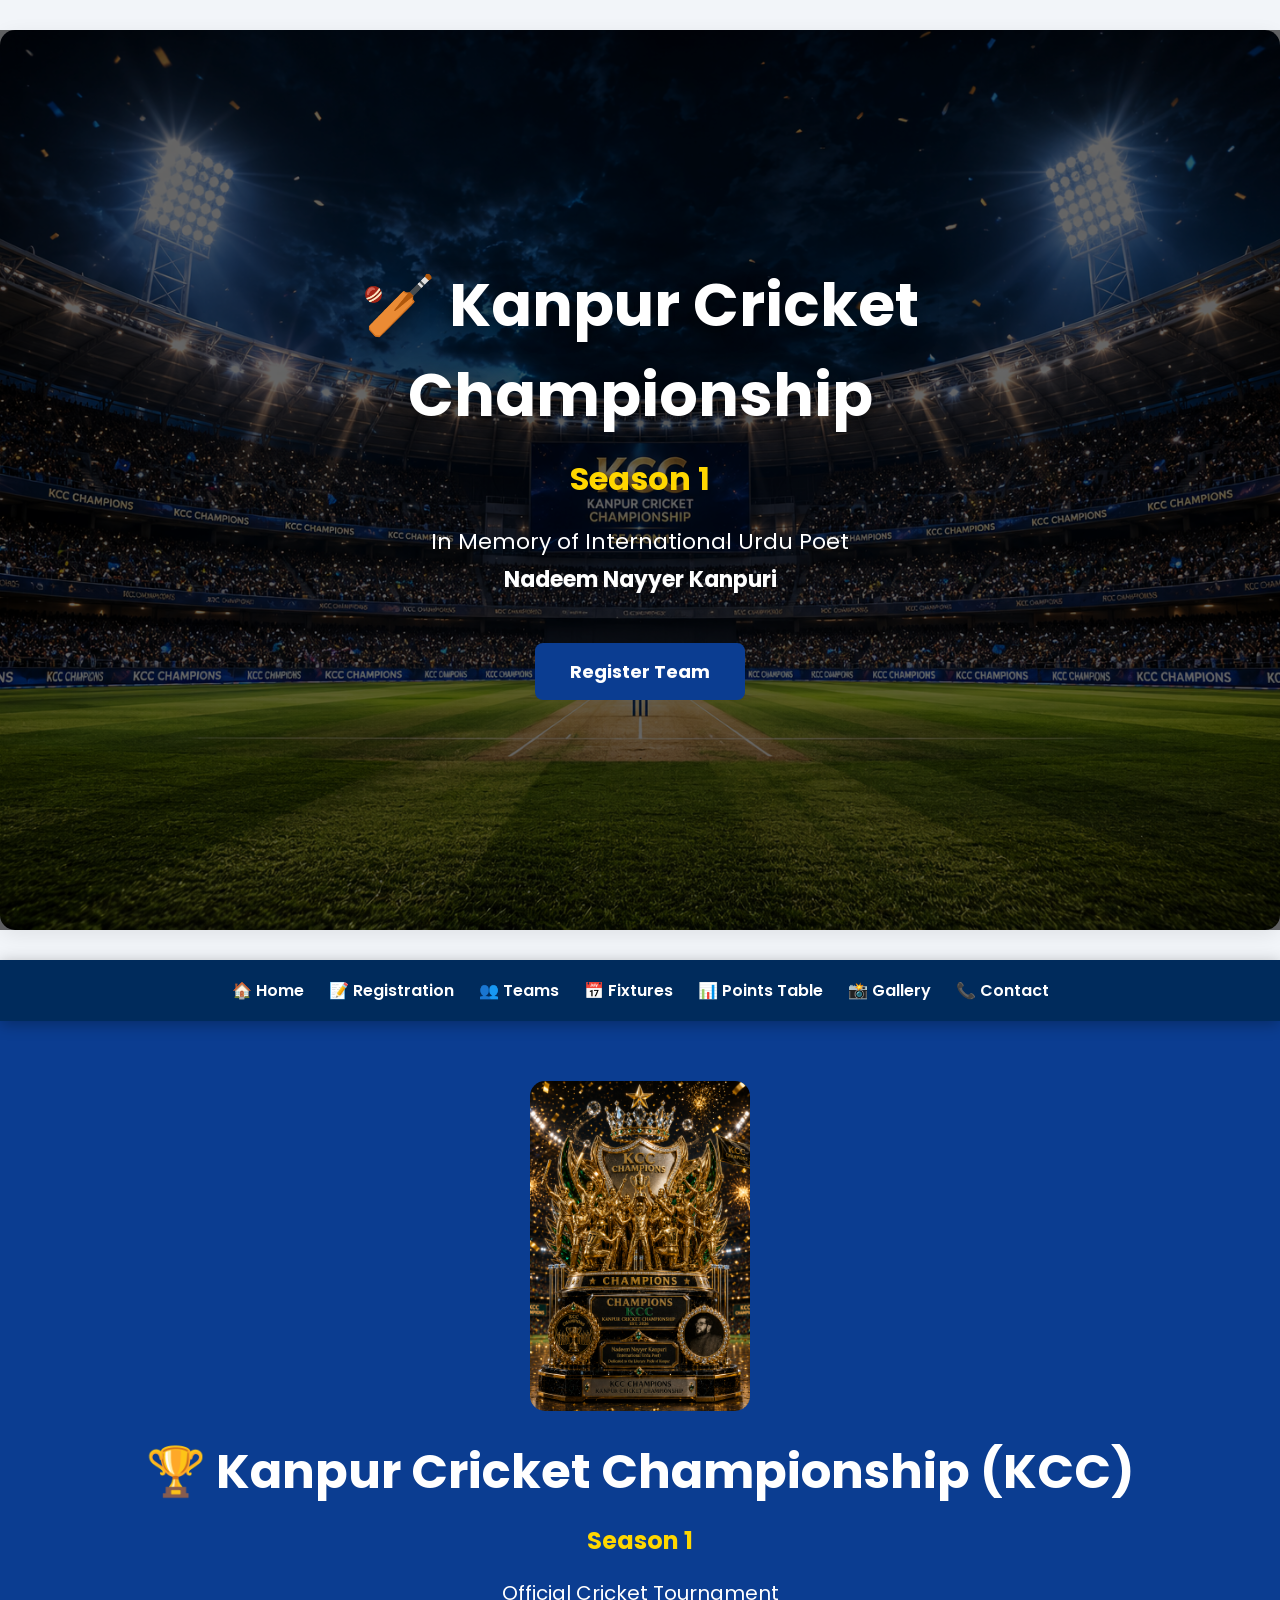
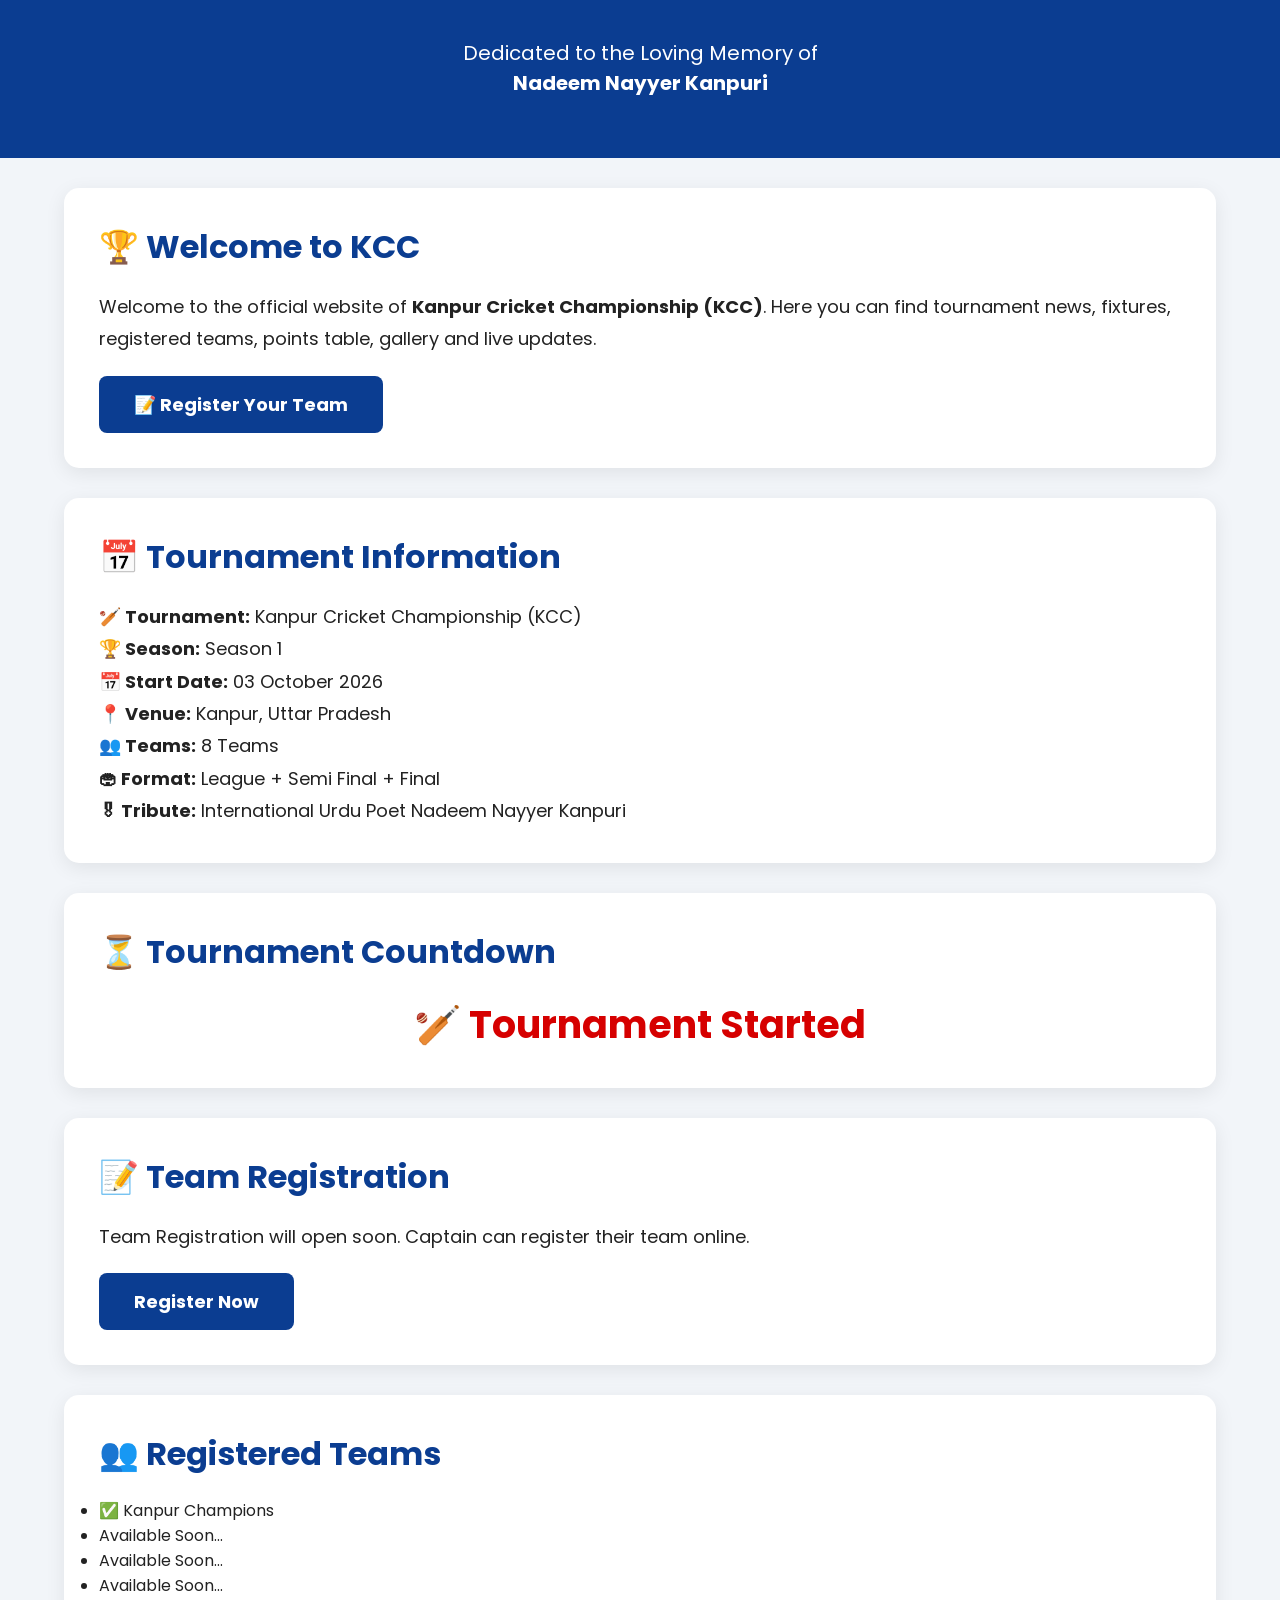
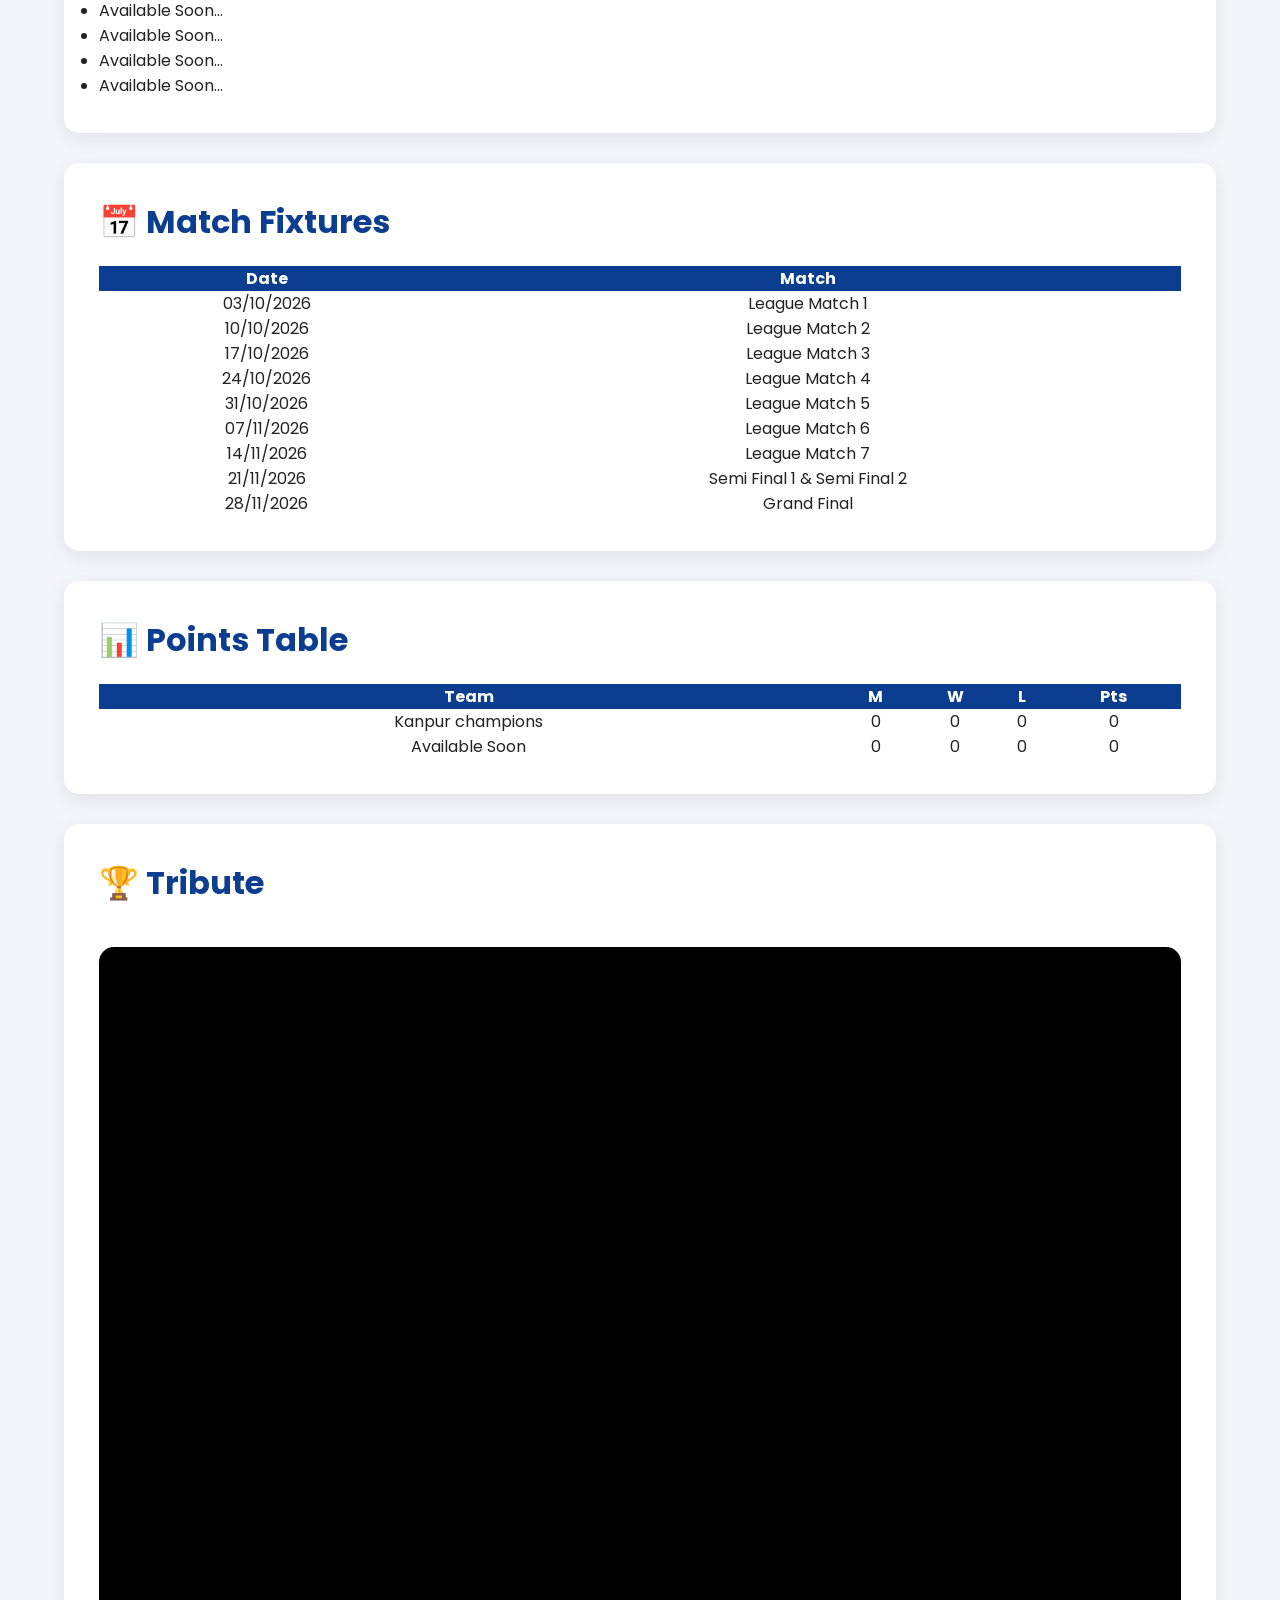
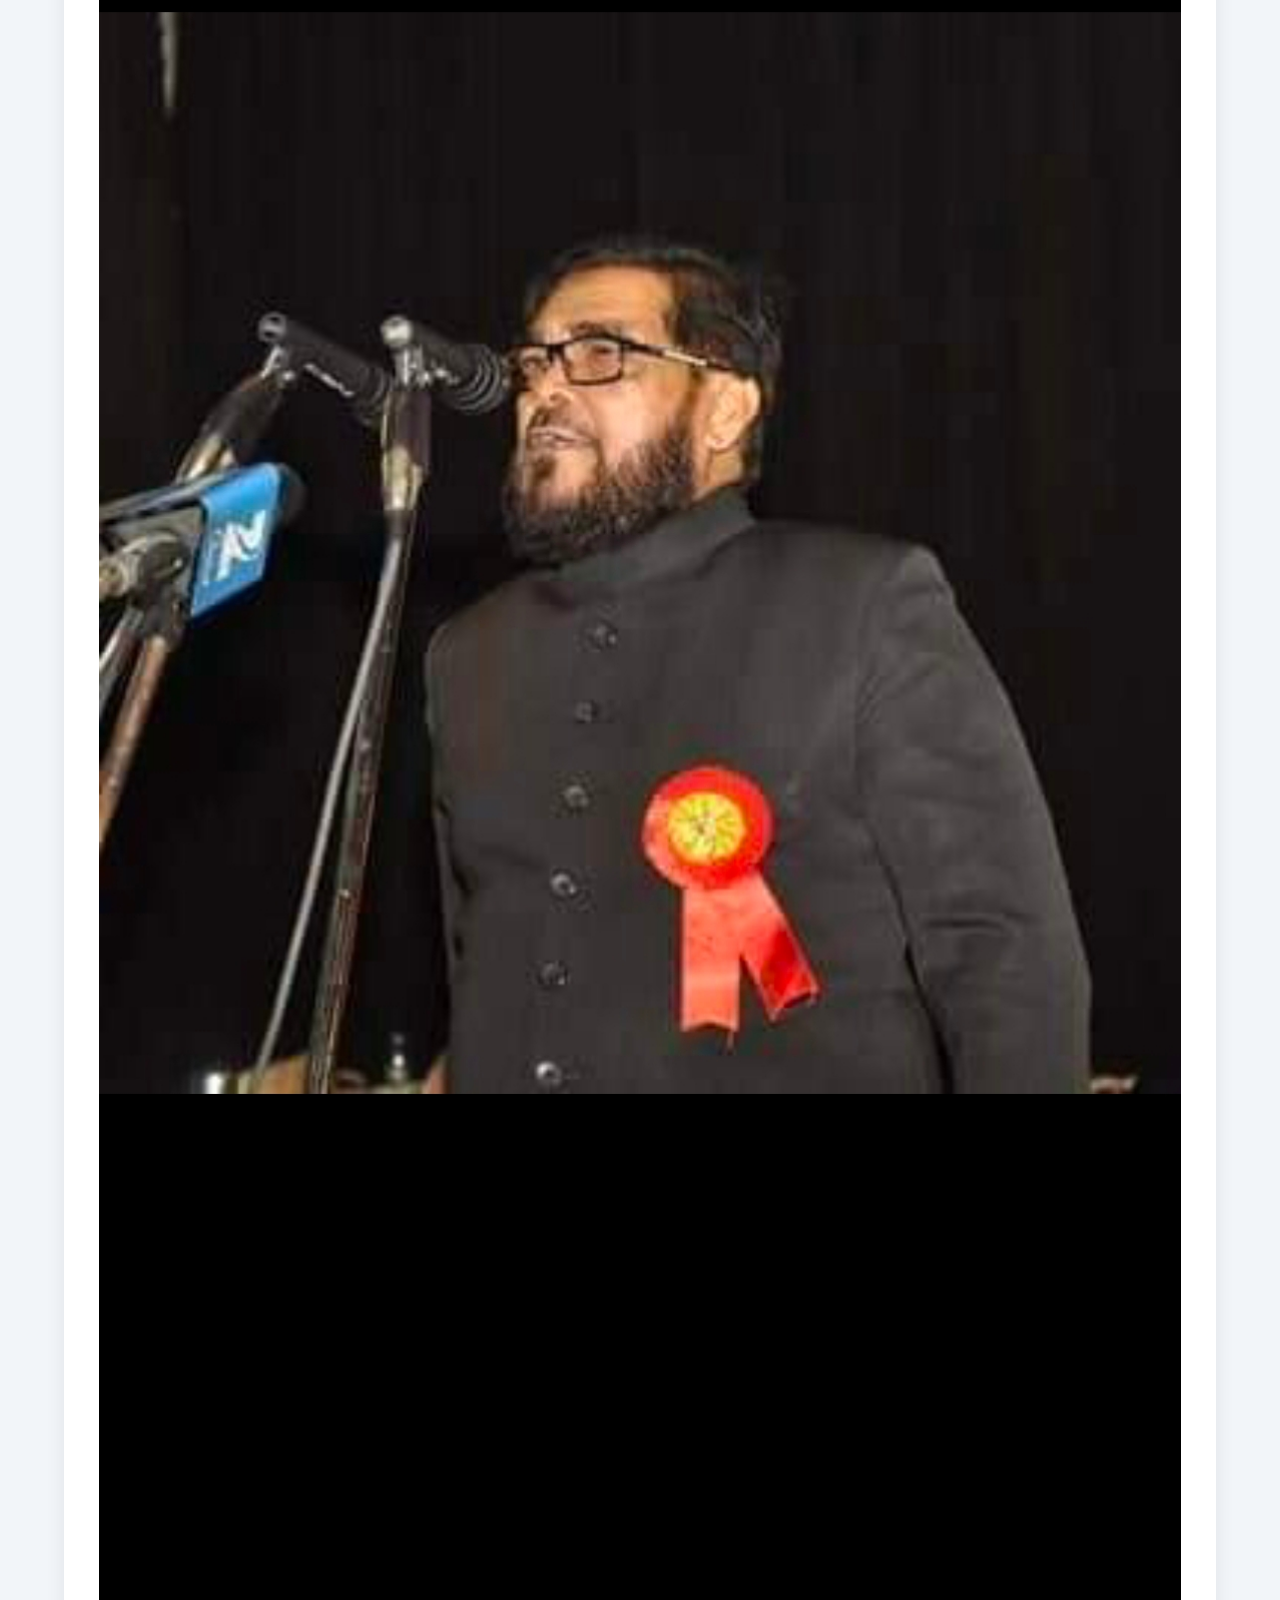
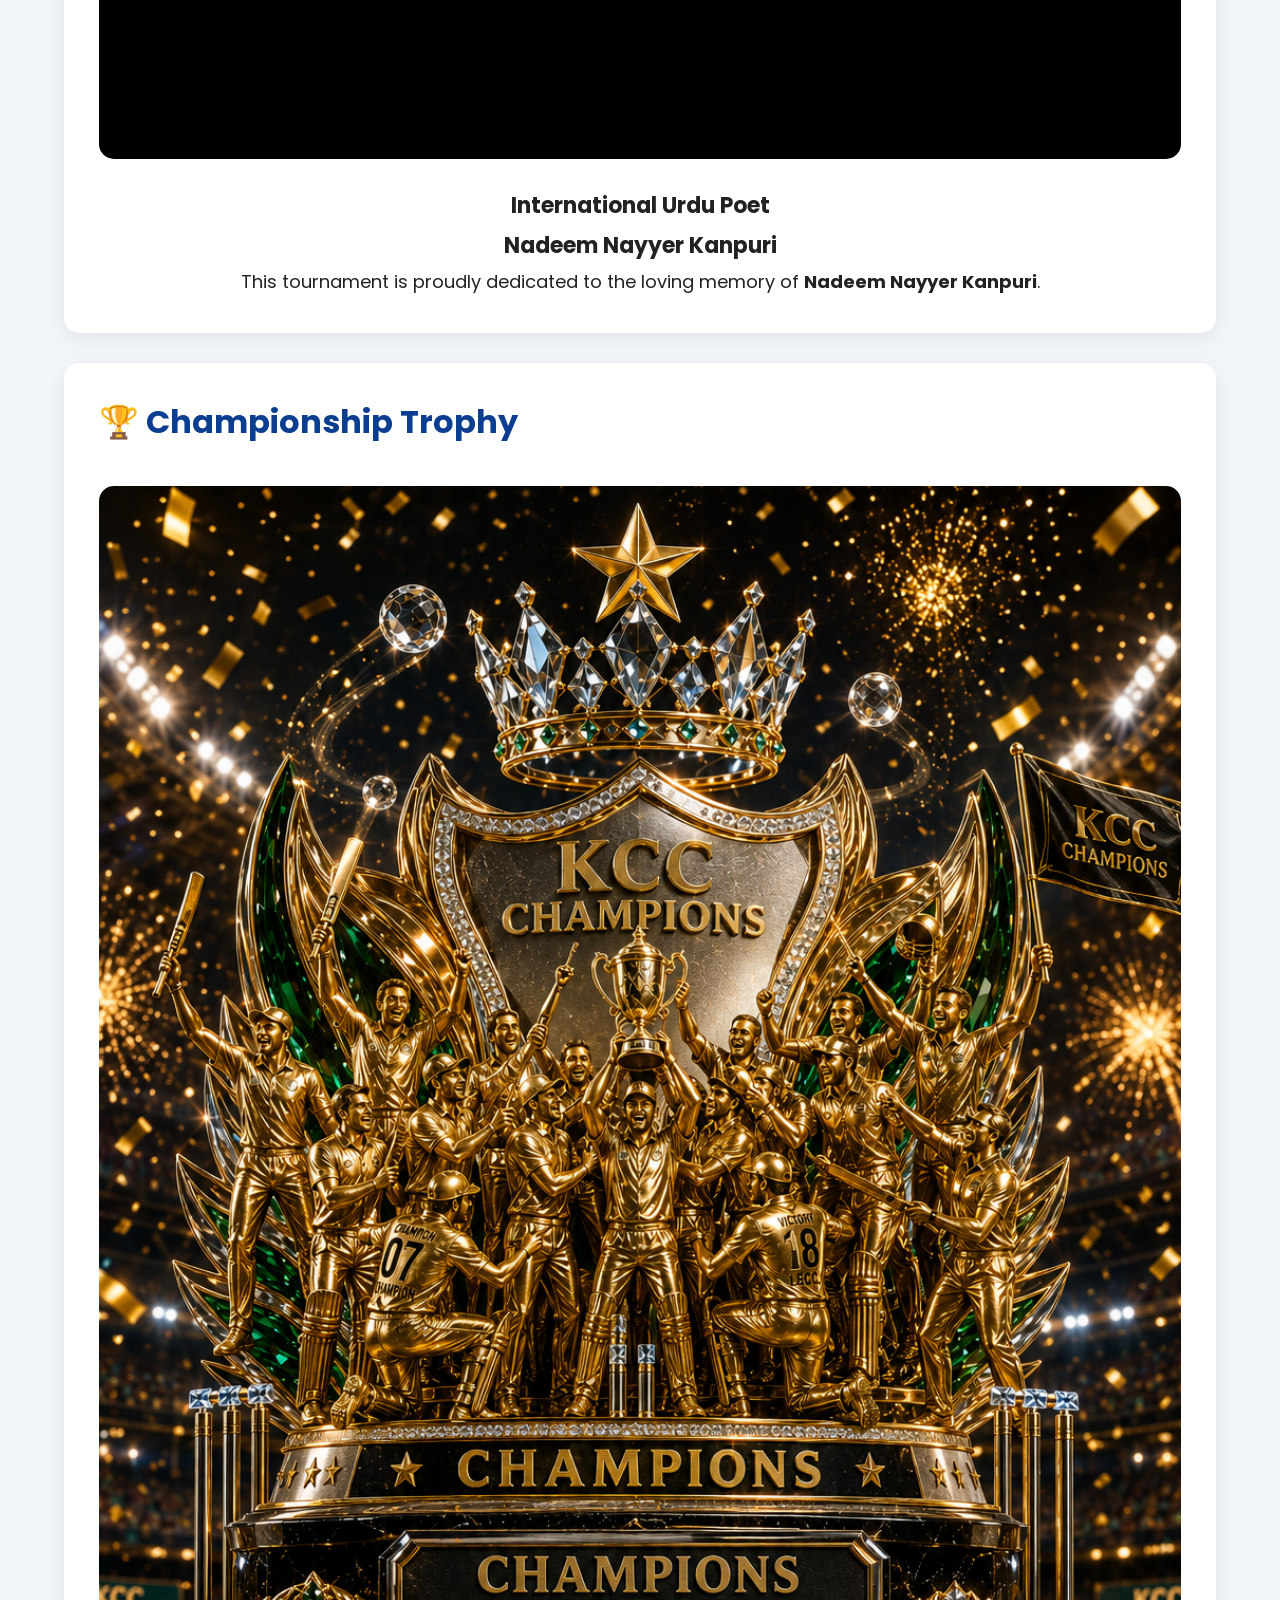
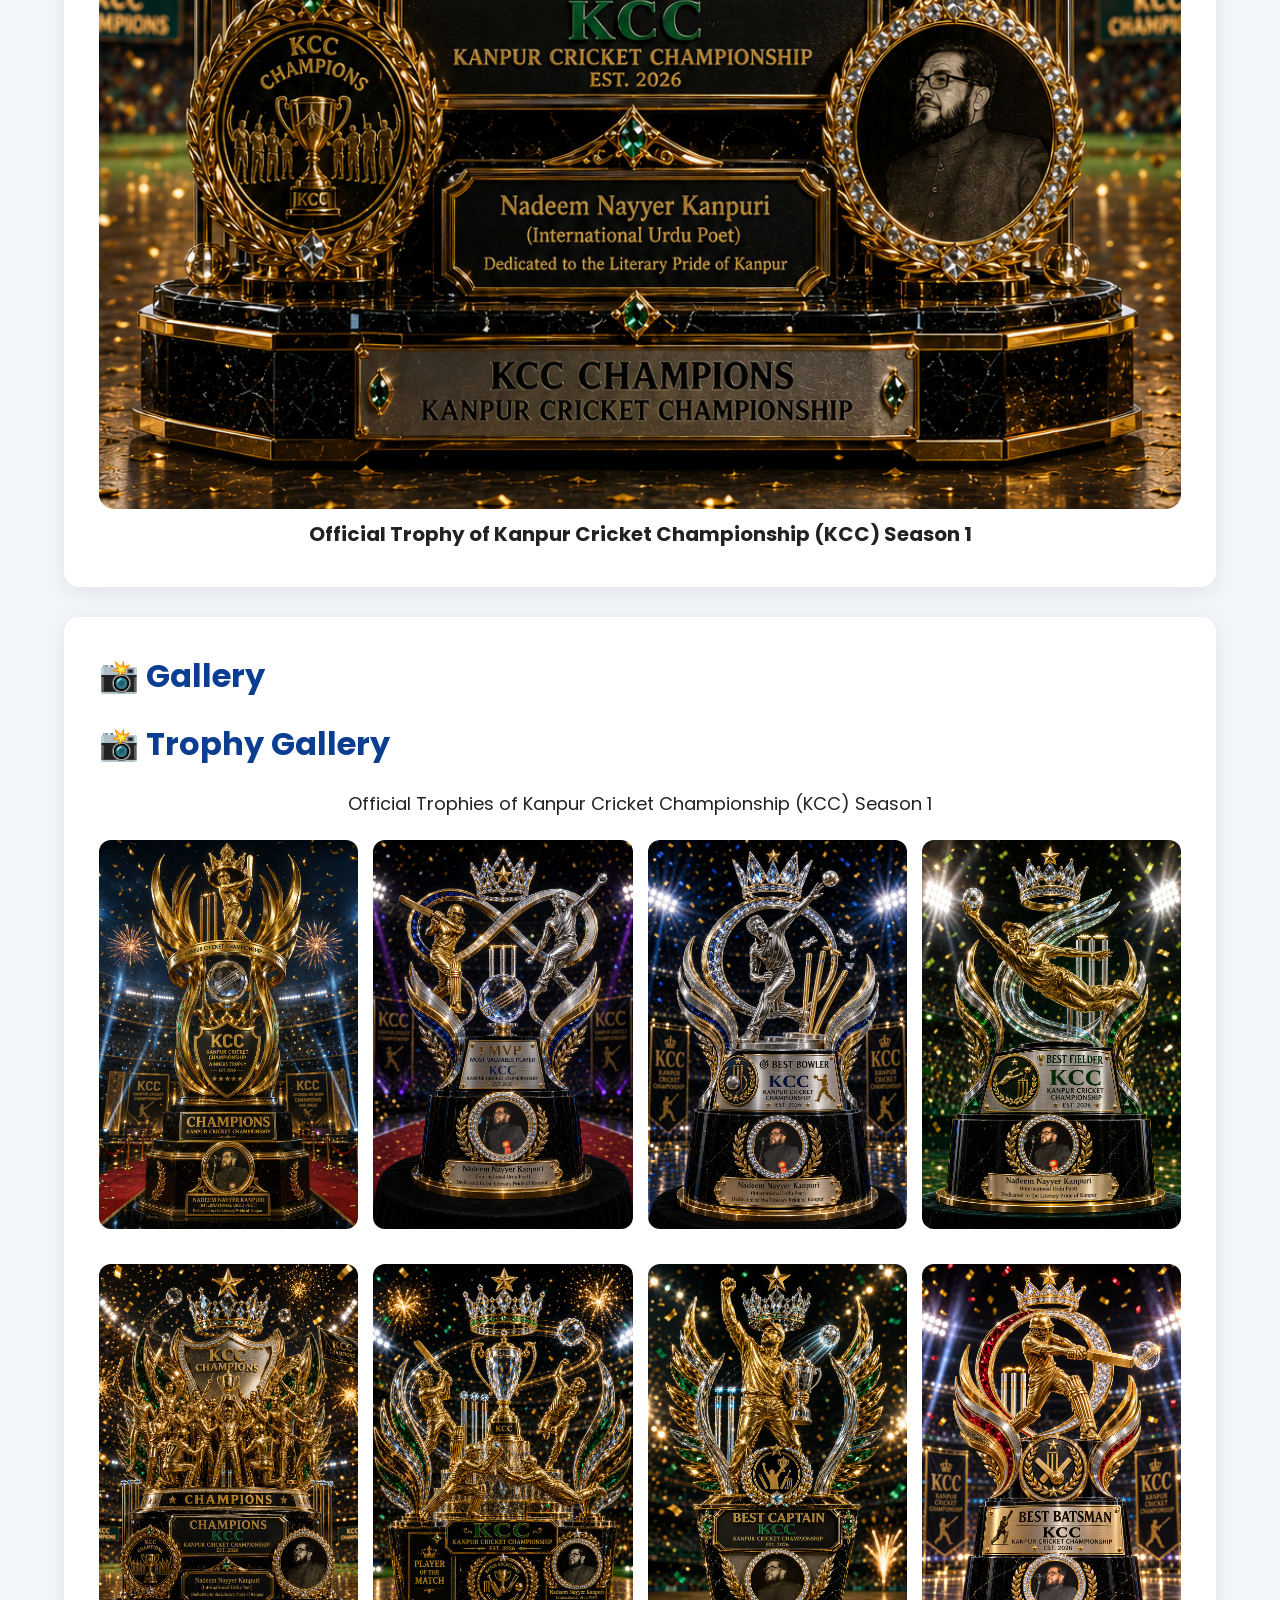
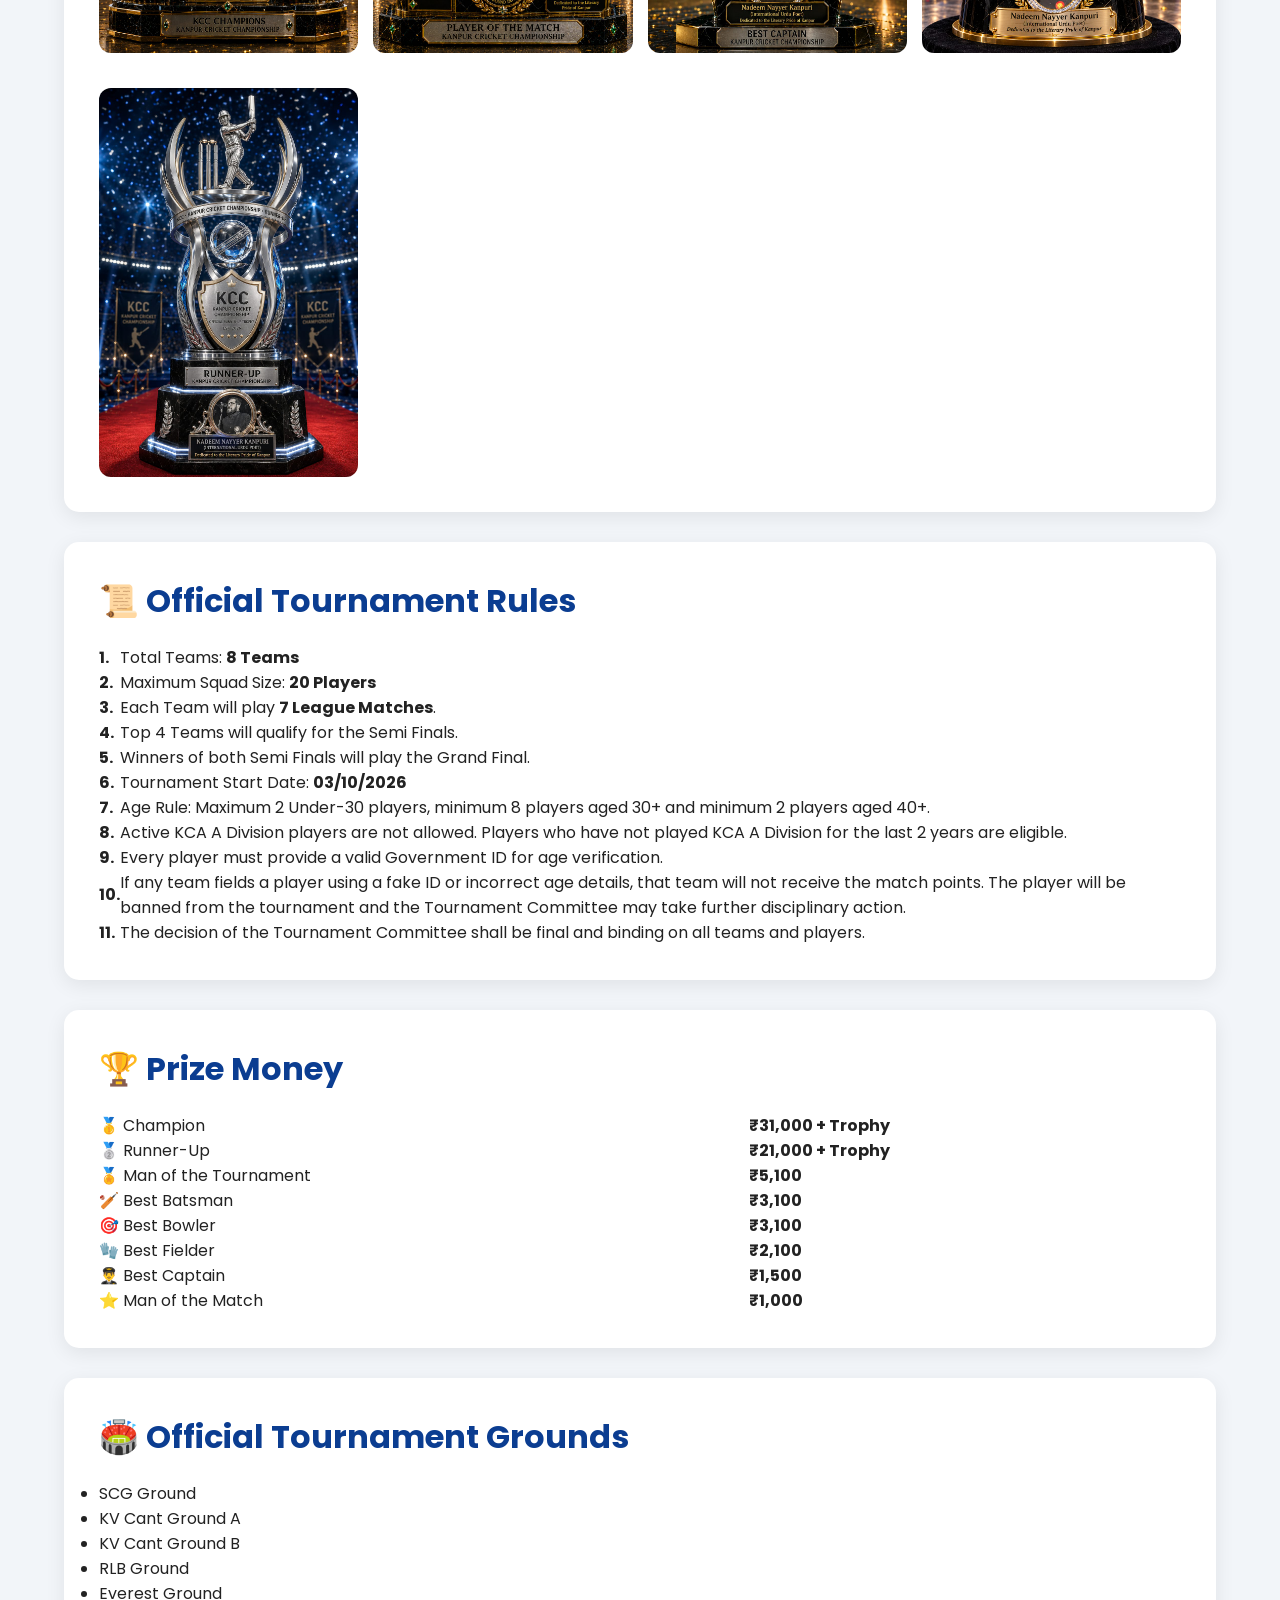
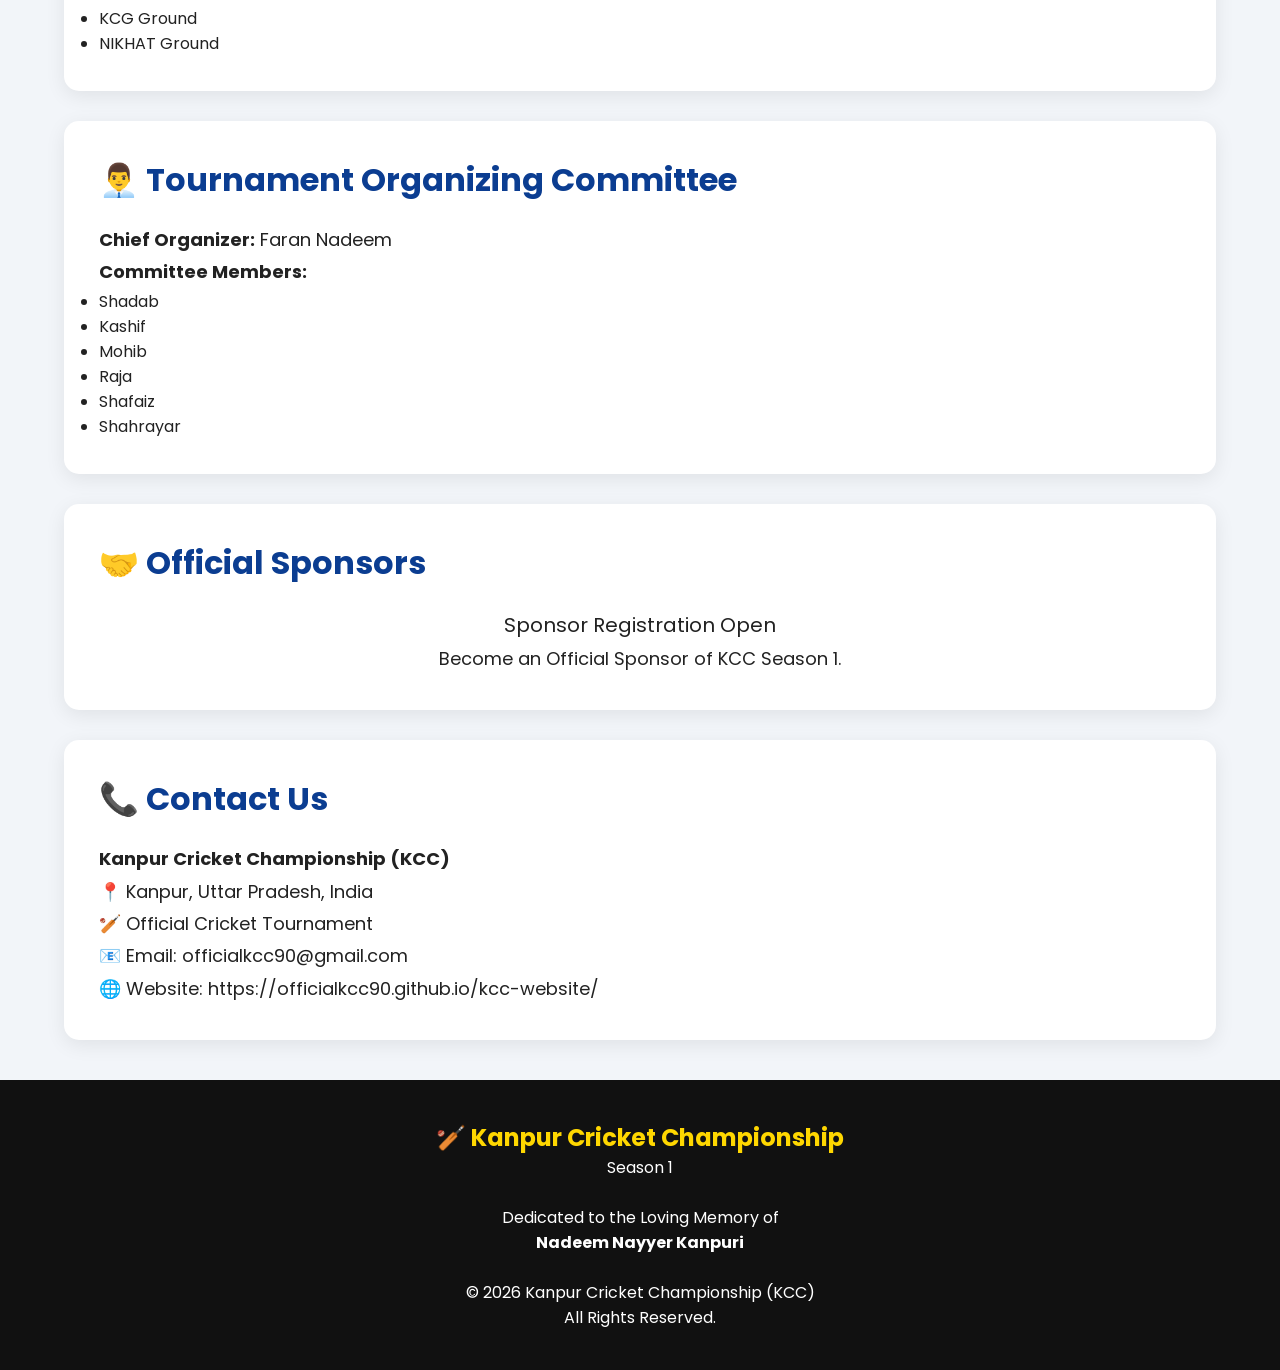
==== commit 45678260: "Update index.html" ====
--- a/index.html
+++ b/index.html
@@ -265,7 +265,7 @@
 
 <li><a href="#gallery">📸 Gallery</a></li>
 
-<li><a href="#contact">📞 Contact</a></li>
+ <li><a href="https://wa.me/916394647991?text=Hello%20KCC%20Team,%20Mujhe%20team%20registration%20ki%20jankari%20chahiye." target="_blank">📞 Contact</a></li>
 
 </ul>
 
@@ -383,10 +383,8 @@
 
 </p>
 
-<a class="button" href="#">
-
-Register Now
-
+<a class="button" href="register.html">
+    Register Now
 </a>
 
 </section>
@@ -766,12 +764,12 @@
 
 <p><b>Chief Organizer:</b> Faran Nadeem</p>
 
-<p><b>Organizer:</b> Shadab</p>
+
 
 <p><b>Committee Members:</b></p>
 
 <ul>
-
+<li>Shadab</li>
 <li>Kashif</li>
 
 <li>Mohib</li>
